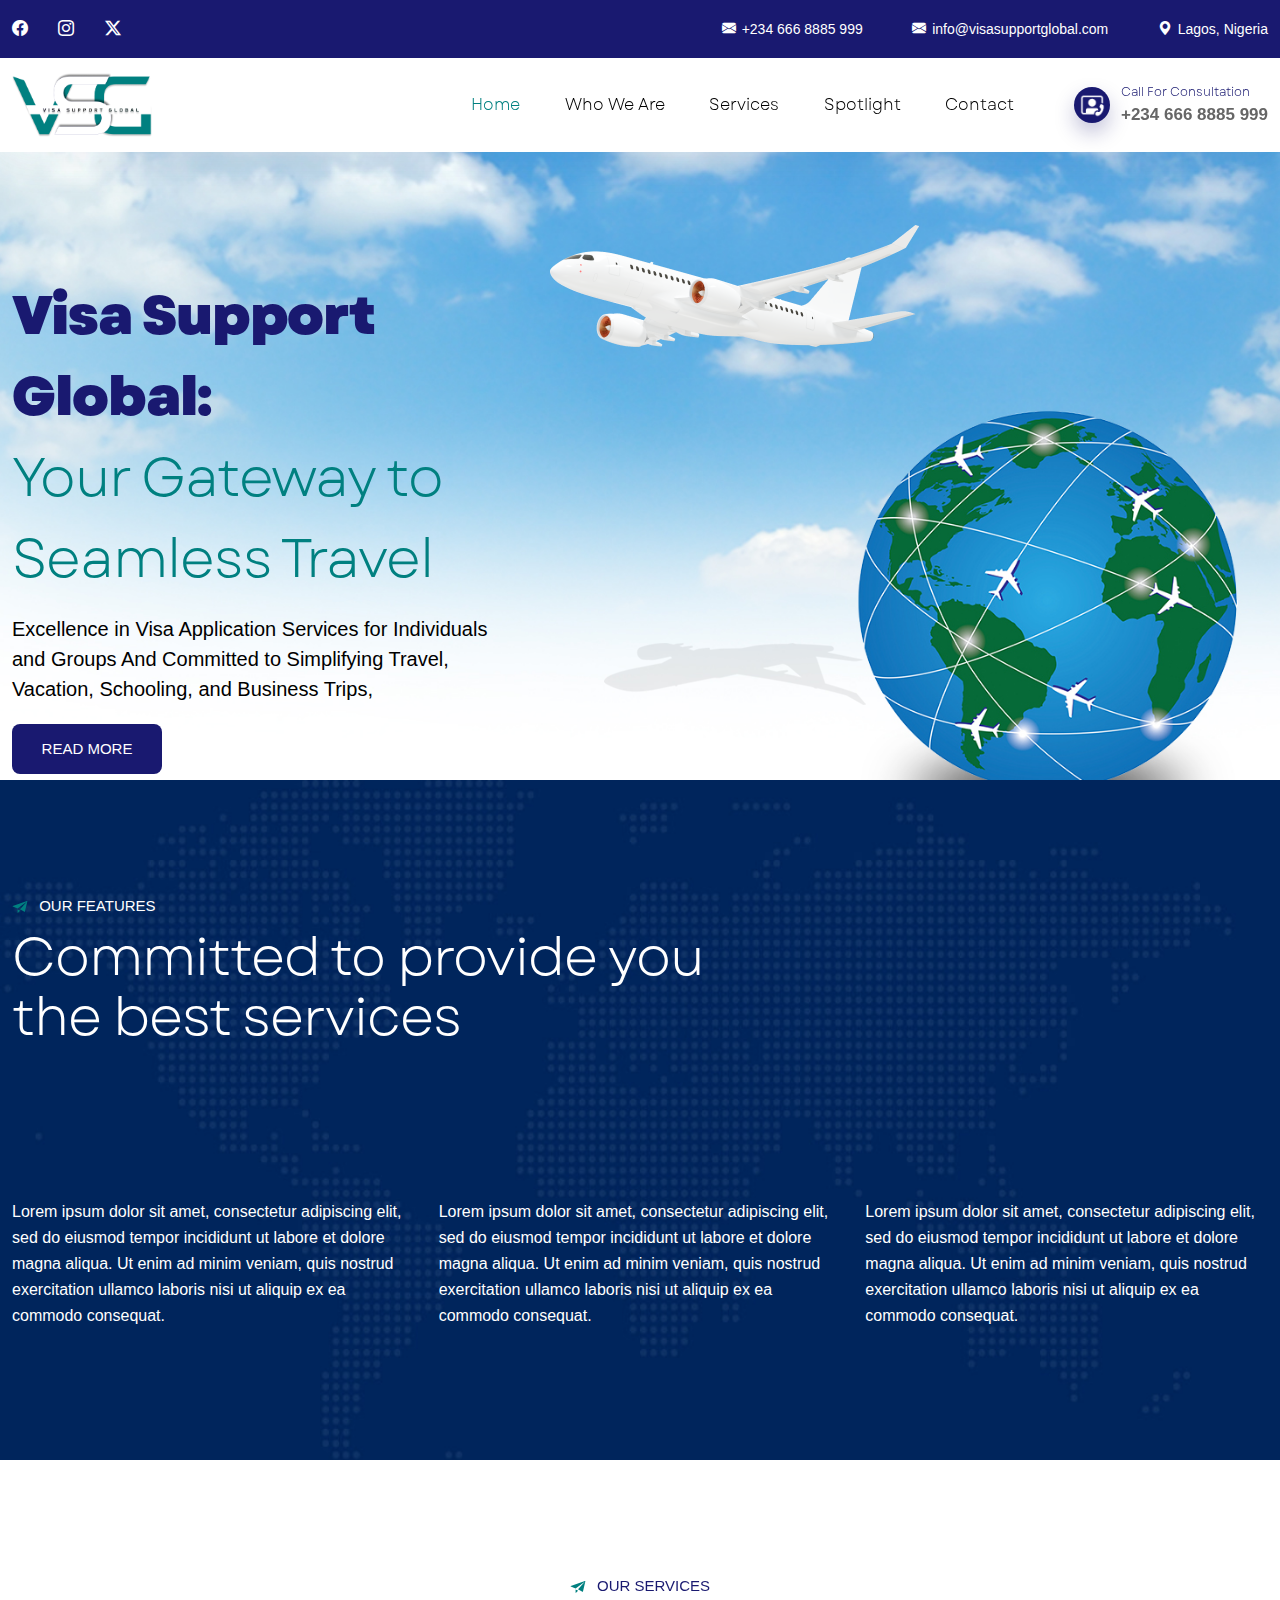
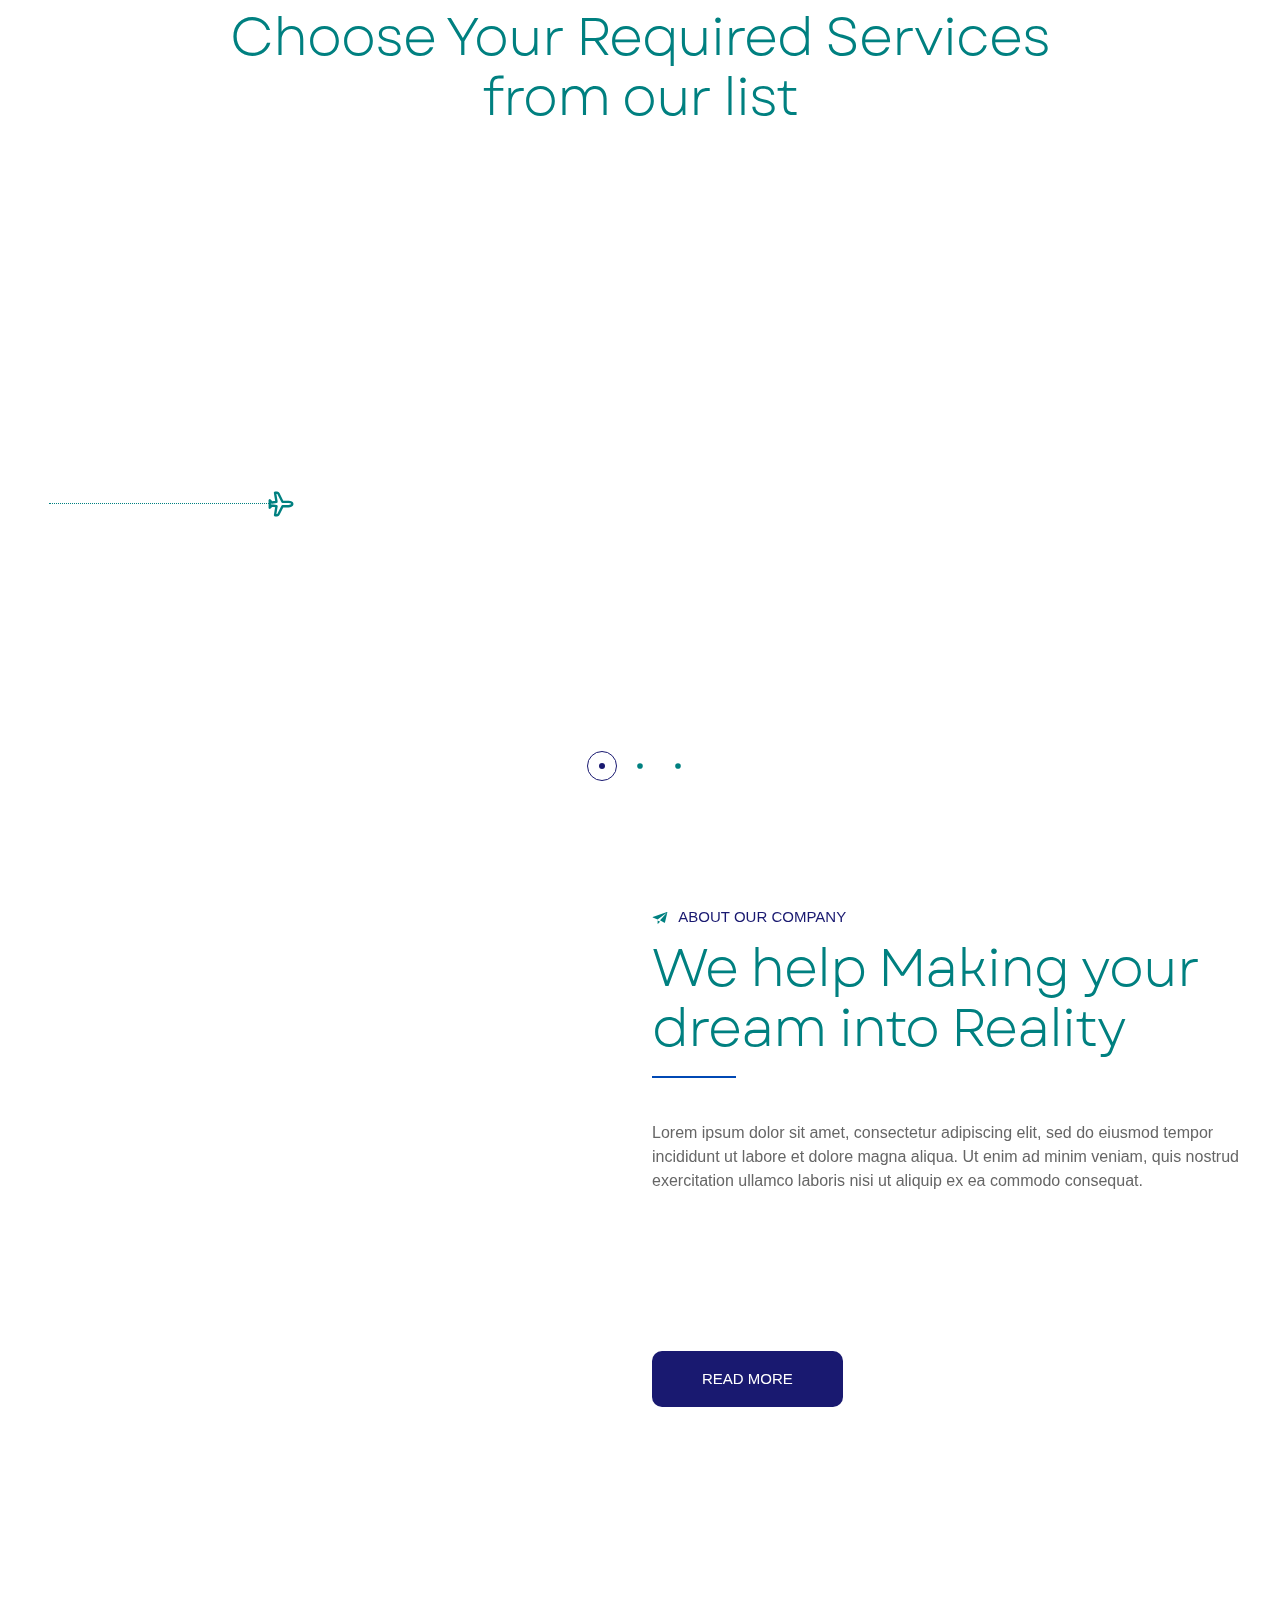
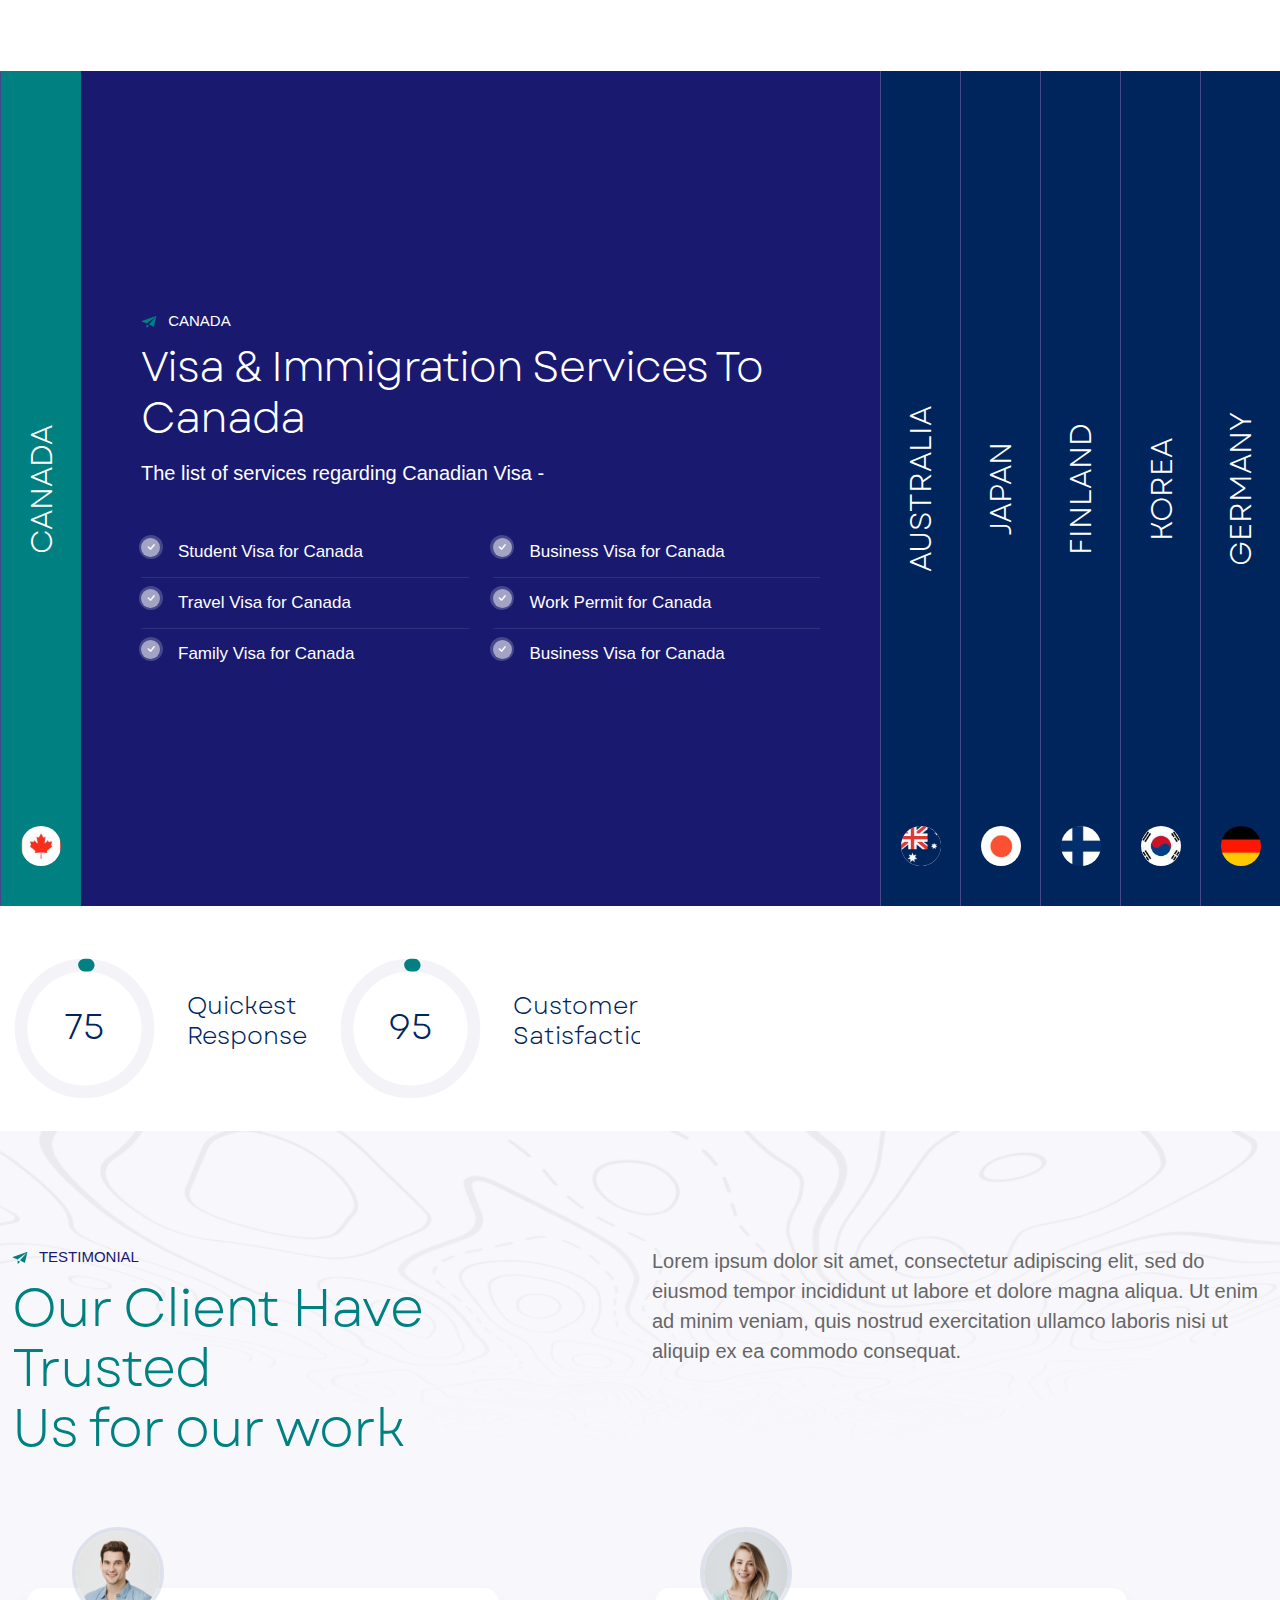
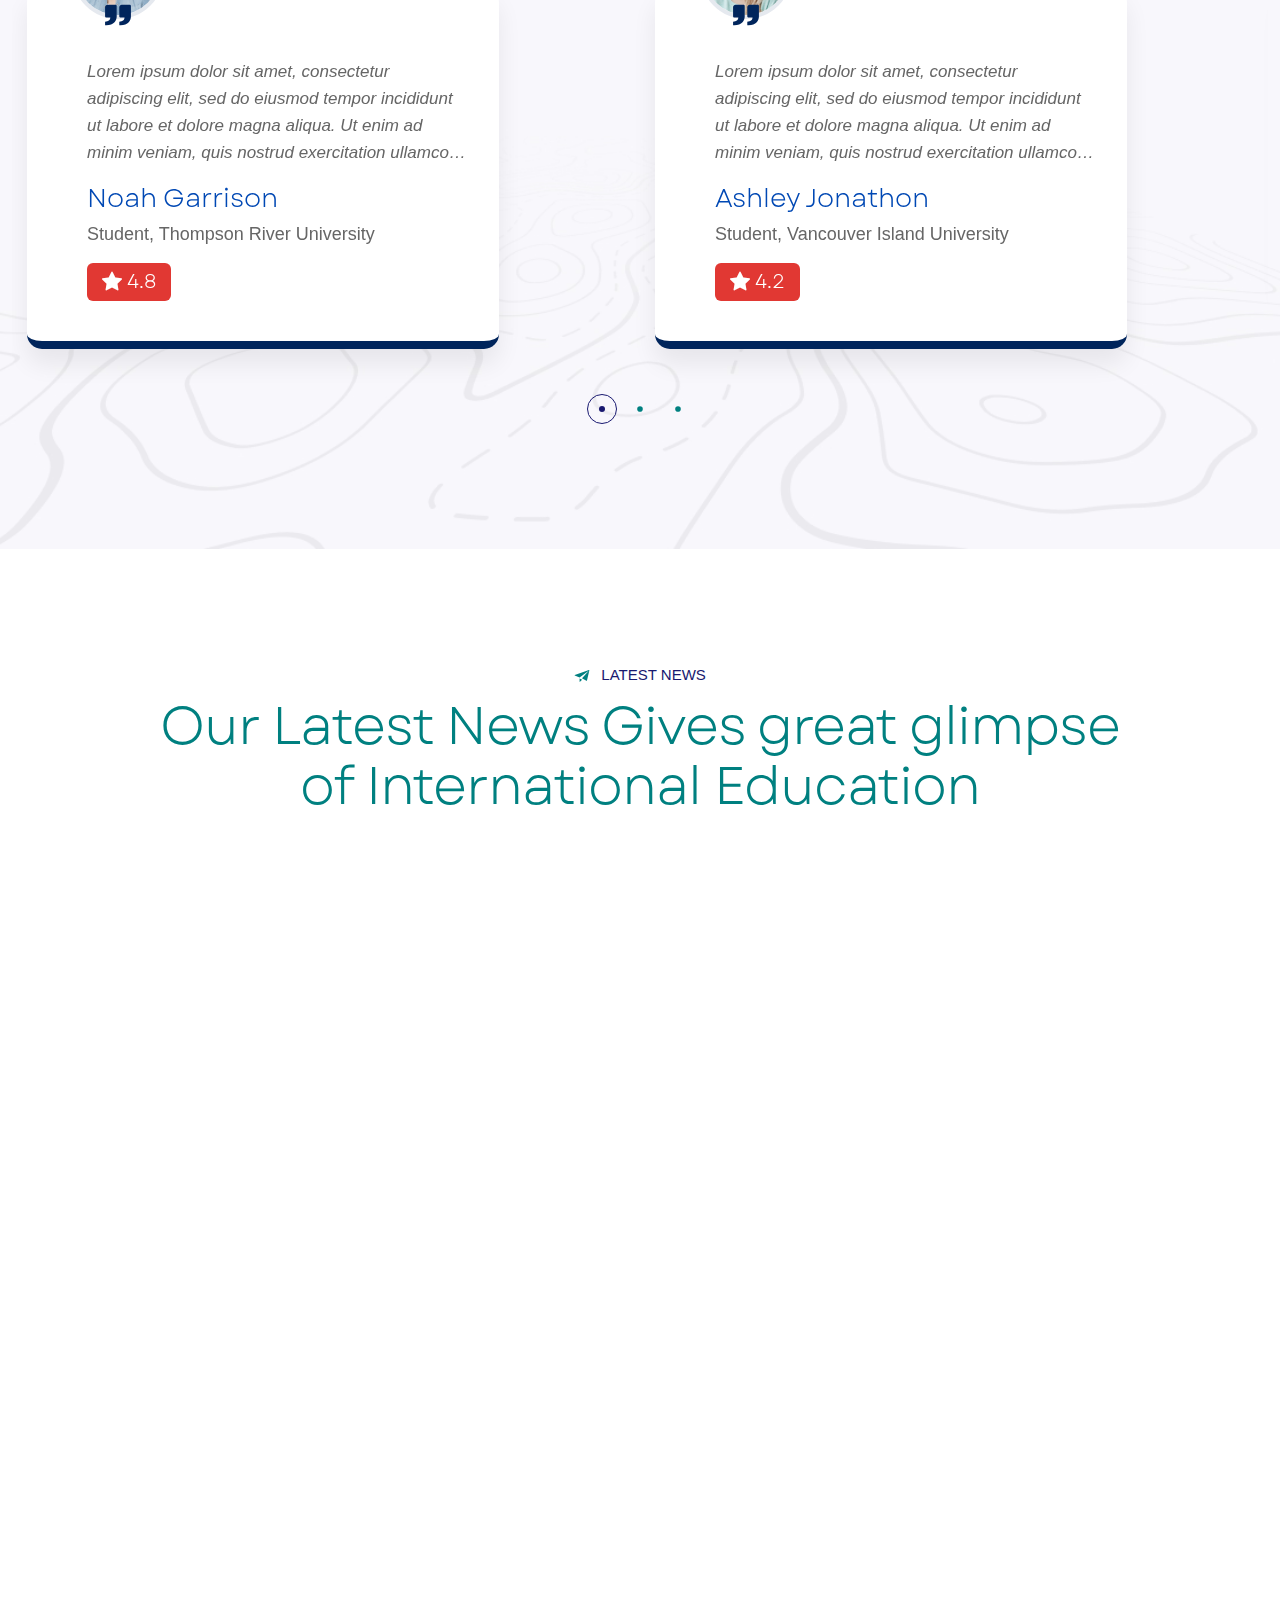
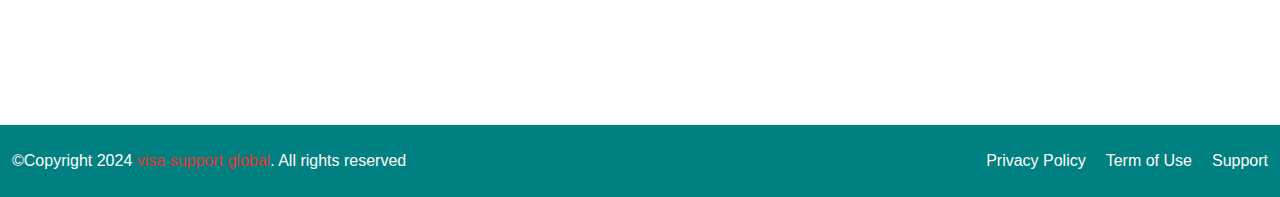
==== index.html @ 574c8215 "Add files via upload" ====
<!DOCTYPE html>
<html lang="zxx">
    
<head>
        <!-- Meta Tags -->
        <meta charset="utf-8">
        <meta http-equiv="X-UA-Compatible" content="IE=edge">
        <meta name="viewport" content="width=device-width, initial-scale=1, maximum-scale=1, user-scalable=0">
        <meta name="description" content="Visa Support Global - Your Gateway to Seamless Travel">
        <meta name="author" content="TheBuston'City">

        <!-- Favicon and touch Icons -->
        <link href="assets/img/favicon.png" rel="shortcut icon" type="image/png">
        <link href="assets/img/apple-touch-icon.html" rel="apple-touch-icon">
        <link href="assets/img/apple-touch-icon-72x72.html" rel="apple-touch-icon" sizes="72x72">
        <link href="assets/img/apple-touch-icon-114x114.html" rel="apple-touch-icon" sizes="114x114">
        <link href="assets/img/apple-touch-icon-144x144.html" rel="apple-touch-icon" sizes="144x144">

        <!-- Page Title -->
        <title>Visa Support Global - Your Gateway to Seamless Travel</title>    
        
        <!-- Styles Include -->
        <link rel="stylesheet" href="css/main.css">
        
    </head>


    <body>

        <!-- Preloader -->
        <!-- <div id="preloader">
			<div class="preloader-inner">
				<div class="spinner"></div>
				<div class="loading-text">
					<span data-preloader-text="I" class="characters">I</span>
					
					<span data-preloader-text="M" class="characters">M</span>
					
					<span data-preloader-text="M" class="characters">M</span>
					
					<span data-preloader-text="I" class="characters">I</span>
					
					<span data-preloader-text="G" class="characters">G</span>

					<span data-preloader-text="W" class="characters">W</span>

					<span data-preloader-text="A" class="characters">A</span>

					<span data-preloader-text="Y" class="characters">Y</span>
				</div>
			</div>
		</div> -->

        
        <!-- Main Header -->
        <header class="header style3">
            <!-- Top Bar -->
            <div class="header-top">
                <div class="container">
                    <div class="d-none d-xl-flex justify-content-between align-items-center flex-wrap">
                        <!-- Left Box -->
                        <div class="left-box d-flex align-items-center">
                            <!-- Social Box -->
                            <div class="social-box">
                                <ul>
                                    <li><a href="#" class="bi bi-facebook"></a></li>
                                    <li><a href="#" class="bi bi-instagram"></a></li>
                                    <li><a href="#" class="bi bi-twitter-x"></a></li>
                                </ul>
                            </div>
                        </div>
                        
                        <!-- Right Box -->
                        <div class="right-box d-flex align-items-center">
                            <ul class="info-list">
                                <li><a href="tel:+01 567 114 3312"><span class="icon bi bi-envelope-fill"></span>+234 666 8885 999</a></li>
                                <li><a href="mailto:immigway@gmail.com"><span class="icon bi bi-envelope-fill"></span>info@visasupportglobal.com</a></li>
                                <li><a href="#"><span class="icon bi bi-geo-alt-fill"></span>Lagos, Nigeria</a></li>
                            </ul>
                        </div>
                    </div>
                </div>
            </div>

            <!-- Lower Bar -->
            <div class="header-inner py-1">
                <div class="container">
                    <div class="d-flex align-items-center justify-content-between">
                        <!-- Left Part -->
                        <div class="header_left_part d-flex align-items-center">
                            <div class="logo">
                                <a href="index.html" class="light_logo"><img src="images/logo/logo.png" alt="logo"></a>
                            </div>
                        </div>

                        <!-- Right Part -->
                        <div class="header_right_part d-flex align-items-center">
                            <div class="mainnav d-none d-xl-block">
                                <ul class="main-menu">
                                    <li class="menu-item"><a href="index.html">Home</a></li>
                                    <li class="menu-item"><a href="#">Who We Are</a></li>
                                    <li class="menu-item"><a href="#">Services</a></li>
                                    <li class="menu-item"><a href="#">Spotlight</a></li>                              
                                    <li class="menu-item"><a href="#">Contact</a></li>
                                </ul>
                            </div>

                            <div class="wptb-icon-box1 live-chat d-none d-md-block">
                                <div class="wptb-item--inner flex-start">
                                    <div class="wptb-item--icon"><img src="images/icon_call-white.png" alt="img"></div>
                                    <div class="wptb-item--holder">
                                        <h5 class="wptb-item--title">Call For Consultation</h5>
                                        <p class="wptb-item--description">+234 666 8885 999</p>
                                    </div>
                                </div>
                            </div>

                            <button type="button" class="mr_menu_toggle d-xl-none">
                                <i class="bi bi-list"></i>
                            </button>
                        </div>
                    </div>
                </div>
			</div>
		</header>
        <!-- End Main Header -->

        <!-- Mobile Responsive Menu -->
		<div class="mr_menu">
			<button type="button" class="mr_menu_close"><i class="bi bi-x-lg"></i></button>
            <div class="logo"></div> <!-- Keep this div empty. Logo will come here by JavaScript -->
			<div class="mr_navmenu"></div> <!-- Keep this div empty. Menu will come here by JavaScript -->
		</div>
        
        <!-- Main Wrapper-->
        <main class="wrapper">
            <!-- Slider Section -->
            <section class="wptb-slider pb-0 custom-slider">
				<div class="swiper-container swiper-main-slider">    
                    <!-- swiper slides -->
                    <div class="swiper-wrapper">
                        <!-- Slide One -->
                        <div class="swiper-slide">
                            <div class="wptb-slider--item">
                                <div class="wptb-slider--image" style="background-image: url('images/slider/slider.jpg');"></div>
                                <div class="container">
                                    <div class="row">
                                        <!-- Content Column -->
                                        <div class="col-xxl-7 col-lg-6 col-md-10 col-sm-12">
                                            <div class="wptb-heading">
                                                <div class="wptb-item--inner">
                                                    <h1 class="wptb-item--title"><strong>Visa Support Global:</strong> <br>  <span class="active">Your Gateway to Seamless Travel</span> </h1>
                                                    <p class="wptb-item--description">Excellence in Visa Application Services for Individuals and Groups And Committed to Simplifying Travel, Vacation, Schooling, and Business Trips,</p>
                                                        <div class="wptb-item--button"> <a class="btn-readmore style-default" href="#"> <span class="btn-readmore--text"> Read More </span> </a></div>
                                                </div>
                                            </div>
                                        </div>
                                    </div>
                                </div>

                                <!-- Slider Image -->
                                <div class="wptb-item-layer wptb-item-layer-two">
                                    <img src="images/slider/plane.png" alt="img">
                                </div>
                            </div>
                        </div>
                        <!-- End Slide One -->

                        <!-- Slide Two -->
                        <div class="swiper-slide">
                            <div class="wptb-slider--item">
                                <div class="wptb-slider--image" style="background-image: url('images/slider/slider-2.jpg');"></div>
                                <div class="container">
                                    <div class="row">
                                        <!-- Content Column -->
                                        <div class="col-xxl-7 col-lg-6 col-md-10 col-sm-12">
                                            <div class="wptb-heading">
                                                <div class="wptb-item--inner">
                                                    <h1 class="wptb-item--title"> <strong>Comprehensive Visa Solutions</strong> </h1>
                                                    <p class="wptb-item--description">Individual & Group Visa Applications, Tailored Services for Travel, Vacations, Schooling, and Business Trips, Fast-Track Processing and Expert Guidance</p>
                                                    <div class="wptb-item--button"> <a class="btn-readmore style-default" href="#"> <span class="btn-readmore--text"> Read More </span> </a></div>
                                                </div>
                                            </div>
                                        </div>
                                    </div>
                                </div>

                               

                                
                            </div>
                        </div>
                        <!-- End Slide Two -->

                        <!-- Slide Three -->
                        <div class="swiper-slide">
                            <div class="wptb-slider--item">
                                <div class="wptb-slider--image" style="background-image: url('images/slider/slider-3.jpg');"></div>
                                <div class="container">
                                    <div class="row">
                                        <!-- Content Column -->
                                        <div class="col-xxl-7 col-lg-6 col-md-10 col-sm-12">
                                            <div class="wptb-heading">
                                                <div class="wptb-item--inner">
                                                    <h1 class="wptb-item--title"> <strong>Client-Centric Approach: </strong> <br> <span class="active">Understanding Your Travel Goals</span></h1>
                                                    <p class="wptb-item--description"> Personalized Consultations,
                                                        Proactive Updates and Support</p>
                                                        <div class="wptb-item--button"> <a class="btn-readmore style-default" href="#"> <span class="btn-readmore--text"> Read More </span> </a></div>
                                                </div>
                                            </div>
                                        </div>
                                    </div>
                                </div>
                            </div>
                        </div>
                        <!-- End Slide Three -->
                    </div>

                    <!-- pagination dots -->
                    <div class="wptb-swiper-dots">
                        <div class="swiper-pagination"></div>
                    </div>
                    <!-- !pagination dots -->
                </div>
			</section>

            <!-- Features Section -->
            <section class="wptb-features-one bg-image" style="background-image: url('images/bg-6.jpg');">
                <div class="container">
                    <div class="wptb-features-wrapper">
                        <div class="wptb-heading d-flex align-items-center justify-content-between flex-wrap">
                            <div class="wptb-item--inner">
                                <h6 class="wptb-item--subtitle text-white">
                                    <span>
                                        <svg xmlns="http://www.w3.org/2000/svg" width="16" height="16" viewBox="0 0 16 16" fill="none">
                                            <path d="M14.9119 2.10726L0.787131 7.08487C0.559931 7.16487 0.509531 7.36087 0.779131 7.46806L3.81593 8.68486L5.61593 9.40566L14.4031 2.95286C14.5215 2.86646 14.6575 3.02886 14.5719 3.12166L8.27513 9.93207V9.93366L7.91353 10.3361L8.39273 10.5937L12.3783 12.7393C12.6111 12.8641 12.9127 12.7609 12.9799 12.4721L15.3047 2.45206C15.3679 2.17766 15.1863 2.01046 14.9119 2.10726ZM5.59993 13.7297C5.59993 13.9265 5.71113 13.9817 5.86473 13.8425C6.06553 13.6593 8.14473 11.7937 8.14473 11.7937L5.59993 10.4785V13.7297Z" fill="#E13833"/>
                                        </svg>
                                    </span>
                                    Our Features
                                </h6>
                                <h1 class="wptb-item--title text-white"> <span>Committed to provide you <br> the best services </span></h1>
                            </div>

                        </div>

                        <div class="row">
                            <div class="col-lg-4 col-md-6">
                                <div class="wptb-list1 text-white">
                                    <div class="wptb--item wow skewIn" data-wow-delay="700ms">
                                        <div class="wptb-item--icon"><i class="bi bi-check"></i></div>
                                        <div class="wptb-item--text">Quality Visa Services</div>
                                    </div>
                                    <p>Lorem ipsum dolor sit amet, consectetur adipiscing elit, sed do eiusmod tempor incididunt ut labore et dolore magna aliqua. Ut enim ad minim veniam, quis nostrud exercitation ullamco laboris nisi ut aliquip ex ea commodo consequat. </p>
                                </div>
                            </div>

                            <div class="col-lg-4 col-md-6">
                                <div class="wptb-list1 text-white">
                                    <div class="wptb--item wow skewIn" data-wow-delay="700ms">
                                        <div class="wptb-item--icon"><i class="bi bi-check"></i></div>
                                        <div class="wptb-item--text">Professional & Expert Team</div>
                                    </div>
                                    <p>Lorem ipsum dolor sit amet, consectetur adipiscing elit, sed do eiusmod tempor incididunt ut labore et dolore magna aliqua. Ut enim ad minim veniam, quis nostrud exercitation ullamco laboris nisi ut aliquip ex ea commodo consequat. </p>
                                </div>
                            </div>

                            <div class="col-lg-4 col-md-6">
                                <div class="wptb-list1 text-white">
                                    <div class="wptb--item wow skewIn" data-wow-delay="700ms">
                                        <div class="wptb-item--icon"><i class="bi bi-check"></i></div>
                                        <div class="wptb-item--text">100% Satisfaction Guaranteed</div>
                                    </div>
                                    <p>Lorem ipsum dolor sit amet, consectetur adipiscing elit, sed do eiusmod tempor incididunt ut labore et dolore magna aliqua. Ut enim ad minim veniam, quis nostrud exercitation ullamco laboris nisi ut aliquip ex ea commodo consequat. </p>
                                </div>
                            </div>
                        </div>
                    </div>
                </div>
            </section>

            


            <!-- Services Carousel -->
            <section class="wptb-service-one pb-0">
                <div class="container">
                    <div class="wptb-heading">
                        <div class="wptb-item--inner text-center">
                            <h6 class="wptb-item--subtitle">
                                <span>
                                    <svg xmlns="http://www.w3.org/2000/svg" width="16" height="16" viewBox="0 0 16 16" fill="none">
                                        <path d="M14.9119 2.10726L0.787131 7.08487C0.559931 7.16487 0.509531 7.36087 0.779131 7.46806L3.81593 8.68486L5.61593 9.40566L14.4031 2.95286C14.5215 2.86646 14.6575 3.02886 14.5719 3.12166L8.27513 9.93207V9.93366L7.91353 10.3361L8.39273 10.5937L12.3783 12.7393C12.6111 12.8641 12.9127 12.7609 12.9799 12.4721L15.3047 2.45206C15.3679 2.17766 15.1863 2.01046 14.9119 2.10726ZM5.59993 13.7297C5.59993 13.9265 5.71113 13.9817 5.86473 13.8425C6.06553 13.6593 8.14473 11.7937 8.14473 11.7937L5.59993 10.4785V13.7297Z" fill="#E13833"/>
                                    </svg>
                                </span>
                                Our Services
                            </h6>
                            <h1 class="wptb-item--title"> <span>Choose Your Required Services <br>
                                from our list</span></h1>
                        </div>
                    </div>

                    <div class="swiper-container swiper-imagebox">    
                        <!-- swiper slides -->
                        <div class="swiper-wrapper">
                            <div class="swiper-slide">
                                <div class="wptb-image-box1 wow fadeInLeft">
                                    <div class="wptb-item--inner">
                                        <div class="wptb-item--image">
                                            <a href="#" class="wptb-item-link"><img src="images/services/1.jpg" alt="img"></a>
                                        </div>
                                        <div class="wptb-item--holder">
                                            <h4 class="wptb-item--title"><a href="#">Tourist Visa Processing</a></h4>
                                            <div class="wptb-line-paper"></div>
                                            <p class="wptb-item--description"> Lorem ipsum dolor sit amet, consectetur adipiscing elit, sed do eiusmod tempor incididunt ut labore et dolore magna aliqua. Ut enim ad minim veniam, quis nostrud exercitation ullamco laboris nisi ut aliquip ex ea commodo consequat. </p>
                                            
                                            <div class="wptb-item--button">
                                                <a class="btn--readmore" href="#">
                                                    <span class="btn-readmore--text"> View More </span> <span class="btn-readmore--icon"> <i class="bi bi-arrow-right"></i> </span>
                                                </a>
                                            </div>
                                        </div>
                                    </div>
                                </div>
                            </div>
                            
                            <div class="swiper-slide">
                                <div class="wptb-image-box1 wow fadeInLeft">
                                    <div class="wptb-item--inner">
                                        <div class="wptb-item--image">
                                            <a href="#" class="wptb-item-link"><img src="images/services/2.jpg" alt="img"></a>
                                        </div>
                                        <div class="wptb-item--holder">
                                            <h4 class="wptb-item--title"><a href="#">Green Card Application</a></h4>
                                            <div class="wptb-line-paper"></div>
                                            <p class="wptb-item--description"> Lorem ipsum dolor sit amet, consectetur adipiscing elit, sed do eiusmod tempor incididunt ut labore et dolore magna aliqua. Ut enim ad minim veniam, quis nostrud exercitation ullamco laboris nisi ut aliquip ex ea commodo consequat. </p>
                                            
                                            <div class="wptb-item--button">
                                                <a class="btn--readmore" href="#">
                                                    <span class="btn-readmore--text"> View More </span> <span class="btn-readmore--icon"> <i class="bi bi-arrow-right"></i> </span>
                                                </a>
                                            </div>
                                        </div>
                                    </div>
                                </div>
                            </div>

                            <div class="swiper-slide">
                                <div class="wptb-image-box1 wow fadeInLeft">
                                    <div class="wptb-item--inner">
                                        <div class="wptb-item--image">
                                            <a href="#" class="wptb-item-link"><img src="images/services/3.jpg" alt="img"></a>
                                        </div>
                                        <div class="wptb-item--holder">
                                            <h4 class="wptb-item--title"><a href="#">Student Visa Processing</a></h4>
                                            <div class="wptb-line-paper"></div>
                                            <p class="wptb-item--description"> Lorem ipsum dolor sit amet, consectetur adipiscing elit, sed do eiusmod tempor incididunt ut labore et dolore magna aliqua. Ut enim ad minim veniam, quis nostrud exercitation ullamco laboris nisi ut aliquip ex ea commodo consequat. </p>
                                            
                                            <div class="wptb-item--button">
                                                <a class="btn--readmore" href="#">
                                                    <span class="btn-readmore--text"> View More </span> <span class="btn-readmore--icon"> <i class="bi bi-arrow-right"></i> </span>
                                                </a>
                                            </div>
                                        </div>
                                    </div>
                                </div>
                            </div>
                        </div>

                        <!-- pagination dots -->
                        <div class="wptb-swiper-dots">
                            <div class="swiper-pagination"></div>
                        </div>
                        <!-- !pagination dots -->
                    </div>
                </div>
            </section>

            


            <!-- About Company -->
            <section class="wptb-about-company-one bg-image pd-more" style="background-image: url('assets/img/background/bg-7.jpg');">
                <div class="container">
                    <div class="row">
                        <div class="col-md-6">
                            <!-- Single Image -->
                            <div class="wptb-image-single wow skewIn">
                                <div class="wptb-item--inner">
                                    <div class="wptb-item--image">
                                        <img src="images/1.jpg" alt="img" class="image-main">

    
                                        <div class="wptb-client-review2 wow fadeInLeft">
                                        </div>
                                    </div>

                                </div>
                            </div>
                        </div>
                        <div class="col-md-6 mt-5 mt-md-0">
                            <div class="wptb-about-company-one--inner">
                                <div class="wptb-heading">
                                    <div class="wptb-item--inner">
                                        <h6 class="wptb-item--subtitle">
                                            <span>
                                                <svg xmlns="http://www.w3.org/2000/svg" width="16" height="16" viewBox="0 0 16 16" fill="none">
                                                    <path d="M14.9119 2.10726L0.787131 7.08487C0.559931 7.16487 0.509531 7.36087 0.779131 7.46806L3.81593 8.68486L5.61593 9.40566L14.4031 2.95286C14.5215 2.86646 14.6575 3.02886 14.5719 3.12166L8.27513 9.93207V9.93366L7.91353 10.3361L8.39273 10.5937L12.3783 12.7393C12.6111 12.8641 12.9127 12.7609 12.9799 12.4721L15.3047 2.45206C15.3679 2.17766 15.1863 2.01046 14.9119 2.10726ZM5.59993 13.7297C5.59993 13.9265 5.71113 13.9817 5.86473 13.8425C6.06553 13.6593 8.14473 11.7937 8.14473 11.7937L5.59993 10.4785V13.7297Z" fill="#E13833"/>
                                                </svg>
                                            </span>
                                            About Our Company
                                        </h6>
                                        <h1 class="wptb-item--title has-line"> <span>We help Making your <br>
                                            dream into Reality</span></h1>
                                        <p class="wptb-item--description">
                                            Lorem ipsum dolor sit amet, consectetur adipiscing elit, sed do eiusmod tempor incididunt ut labore et dolore magna aliqua. Ut enim ad minim veniam, quis nostrud exercitation ullamco laboris nisi ut aliquip ex ea commodo consequat. 
                                        </p>
                                    </div>
                                </div>
    
                                <div class="wptb-list1">
                                    <div class="wptb--item wow skewIn" data-wow-delay="700ms">
                                        <div class="wptb-item--icon"><i class="bi bi-check"></i></div>
                                        <div class="wptb-item--text">Fastest Visa form processing with expert immigration agents</div>
                                    </div>
                                    <div class="wptb--item wow skewIn" data-wow-delay="700ms">
                                        <div class="wptb-item--icon"><i class="bi bi-check"></i></div>
                                        <div class="wptb-item--text">Affiliation with Educational Institutions from over the world</div>
                                    </div>
                                </div>
    
                                <div class="wptb-item--button">
                                    <a href="#" class="btn">
                                        <span class="btn-wrap">
                                            <span class="text-first">Read More</span>
                                            <span class="text-second">Read More</span>
                                        </span>
                                    </a>
                                </div>
                            </div>
                        </div>
                    </div>
                </div>
            </section>

            <!-- Country List -Tab -->
            <div class="wptb-country-tab-one">
                <div class="wptb-country-tab">
                    <div class="wptb-country-tab--item active">
                        <h2 class="wptb-country-tab--title">
                            <span>Canada</span> 
                            <div class="wptb-item-featured">
                                <img src="images/country/canada.jpg" alt="img">
                            </div>
                        </h2>
                        <div class="wptb-country-tab--details">
                            <div class="row align-items-center">
                                <div class="col-xxl-7 col-lg-12">
                                    <div class="wptb-heading">
                                        <div class="wptb-item--inner">
                                            <h6 class="wptb-item--subtitle">
                                                <svg xmlns="http://www.w3.org/2000/svg" width="16" height="12" viewBox="0 0 16 12" fill="none">
                                                    <path d="M14.9119 0.107265L0.787131 5.08487C0.559931 5.16487 0.509531 5.36087 0.779131 5.46806L3.81593 6.68486L5.61593 7.40566L14.4031 0.952865C14.5215 0.866465 14.6575 1.02886 14.5719 1.12166L8.27513 7.93207V7.93366L7.91353 8.33607L8.39273 8.59367L12.3783 10.7393C12.6111 10.8641 12.9127 10.7609 12.9799 10.4721L15.3047 0.452065C15.3679 0.177665 15.1863 0.0104648 14.9119 0.107265ZM5.59993 11.7297C5.59993 11.9265 5.71113 11.9817 5.86473 11.8425C6.06553 11.6593 8.14473 9.79366 8.14473 9.79366L5.59993 8.47847V11.7297Z" fill="#E13833"/>
                                                </svg>
                                                Canada</h6>
                                            <h1 class="wptb-item--title"> Visa & Immigration Services To Canada</h1>
                                            <p class="wptb-item--description">The list of services regarding Canadian Visa -</p>
                                        </div>
                                    </div>

                                    <div class="row">
                                        <div class="col-lg-6">
                                            <div class="wptb-list1">
                                                <div class="wptb--item" data-wow-delay="700ms">
                                                    <div class="wptb-item--icon"><i class="bi bi-check"></i></div>
                                                    <div class="wptb-item--text">Student Visa for Canada</div>
                                                </div>
                                                <div class="wptb--item" data-wow-delay="700ms">
                                                    <div class="wptb-item--icon"><i class="bi bi-check"></i></div>
                                                    <div class="wptb-item--text">Travel Visa for Canada</div>
                                                </div>
                                                <div class="wptb--item" data-wow-delay="700ms">
                                                    <div class="wptb-item--icon"><i class="bi bi-check"></i></div>
                                                    <div class="wptb-item--text">Family Visa for Canada</div>
                                                </div>
                                            </div>
                                        </div>

                                        <div class="col-lg-6">
                                            <div class="wptb-list1">
                                                <div class="wptb--item" data-wow-delay="700ms">
                                                    <div class="wptb-item--icon"><i class="bi bi-check"></i></div>
                                                    <div class="wptb-item--text">Business Visa for Canada</div>
                                                </div>
                                                <div class="wptb--item" data-wow-delay="700ms">
                                                    <div class="wptb-item--icon"><i class="bi bi-check"></i></div>
                                                    <div class="wptb-item--text">Work Permit for Canada</div>
                                                </div>
                                                <div class="wptb--item" data-wow-delay="700ms">
                                                    <div class="wptb-item--icon"><i class="bi bi-check"></i></div>
                                                    <div class="wptb-item--text">Business Visa for Canada</div>
                                                </div>
                                            </div>
                                        </div>
                                    </div>

                                    
                                </div>

                                <div class="col-xxl-5 d-none d-xxl-block">
                                    <div class="wptb-image-single">
                                        <div class="wptb-item--inner">
                                            <div class="wptb-item--image">
                                                <img src="images/country/canada-lg.jpg" alt="img">
                                            </div>
                                        </div>
                                    </div>
                                </div>
                            </div>
                        </div>
                    </div>
                    
                    <div class="wptb-country-tab--item">
                        <h2 class="wptb-country-tab--title">
                            <span>Australia</span> 
                            <div class="wptb-item-featured">
                                <img src="images/country/australia.jpg" alt="img">
                            </div>
                        </h2>
                        <div class="wptb-country-tab--details">
                            <div class="row align-items-center">
                                <div class="col-xxl-7 col-lg-12">
                                    <div class="wptb-heading">
                                        <div class="wptb-item--inner">
                                            <h6 class="wptb-item--subtitle">
                                                <svg xmlns="http://www.w3.org/2000/svg" width="16" height="12" viewBox="0 0 16 12" fill="none">
                                                    <path d="M14.9119 0.107265L0.787131 5.08487C0.559931 5.16487 0.509531 5.36087 0.779131 5.46806L3.81593 6.68486L5.61593 7.40566L14.4031 0.952865C14.5215 0.866465 14.6575 1.02886 14.5719 1.12166L8.27513 7.93207V7.93366L7.91353 8.33607L8.39273 8.59367L12.3783 10.7393C12.6111 10.8641 12.9127 10.7609 12.9799 10.4721L15.3047 0.452065C15.3679 0.177665 15.1863 0.0104648 14.9119 0.107265ZM5.59993 11.7297C5.59993 11.9265 5.71113 11.9817 5.86473 11.8425C6.06553 11.6593 8.14473 9.79366 8.14473 9.79366L5.59993 8.47847V11.7297Z" fill="#E13833"/>
                                                </svg>
                                                Australia</h6>
                                            <h1 class="wptb-item--title"> Visa & Immigration Services To australia</h1>
                                            <p class="wptb-item--description">The list of services regarding Canadian Visa -</p>
                                        </div>
                                    </div>

                                    <div class="row">
                                        <div class="col-lg-6">
                                            <div class="wptb-list1">
                                                <div class="wptb--item" data-wow-delay="700ms">
                                                    <div class="wptb-item--icon"><i class="bi bi-check"></i></div>
                                                    <div class="wptb-item--text">Student Visa for australia</div>
                                                </div>
                                                <div class="wptb--item" data-wow-delay="700ms">
                                                    <div class="wptb-item--icon"><i class="bi bi-check"></i></div>
                                                    <div class="wptb-item--text">Travel Visa for australia</div>
                                                </div>
                                                <div class="wptb--item" data-wow-delay="700ms">
                                                    <div class="wptb-item--icon"><i class="bi bi-check"></i></div>
                                                    <div class="wptb-item--text">Family Visa for australia</div>
                                                </div>
                                            </div>
                                        </div>

                                        <div class="col-lg-6">
                                            <div class="wptb-list1">
                                                <div class="wptb--item" data-wow-delay="700ms">
                                                    <div class="wptb-item--icon"><i class="bi bi-check"></i></div>
                                                    <div class="wptb-item--text">Business Visa for australia</div>
                                                </div>
                                                <div class="wptb--item" data-wow-delay="700ms">
                                                    <div class="wptb-item--icon"><i class="bi bi-check"></i></div>
                                                    <div class="wptb-item--text">Work Permit for australia</div>
                                                </div>
                                                <div class="wptb--item" data-wow-delay="700ms">
                                                    <div class="wptb-item--icon"><i class="bi bi-check"></i></div>
                                                    <div class="wptb-item--text">Business Visa for australia</div>
                                                </div>
                                            </div>
                                        </div>
                                    </div>

                                    
                                </div>

                                <div class="col-xxl-5 d-none d-xxl-block">
                                    <div class="wptb-image-single">
                                        <div class="wptb-item--inner">
                                            <div class="wptb-item--image">
                                                <img src="images/country/australia-lg.jpg" alt="img">
                                            </div>
                                        </div>
                                    </div>
                                </div>
                            </div>
                        </div>
                    </div>
                    
                    <div class="wptb-country-tab--item">
                        <h2 class="wptb-country-tab--title">
                            <span>japan</span> 
                            <div class="wptb-item-featured">
                                <img src="images/country/japan.jpg" alt="img">
                            </div>
                        </h2>
                        <div class="wptb-country-tab--details">
                            <div class="row align-items-center">
                                <div class="col-xxl-7 col-lg-12">
                                    <div class="wptb-heading">
                                        <div class="wptb-item--inner">
                                            <h6 class="wptb-item--subtitle">
                                                <svg xmlns="http://www.w3.org/2000/svg" width="16" height="12" viewBox="0 0 16 12" fill="none">
                                                    <path d="M14.9119 0.107265L0.787131 5.08487C0.559931 5.16487 0.509531 5.36087 0.779131 5.46806L3.81593 6.68486L5.61593 7.40566L14.4031 0.952865C14.5215 0.866465 14.6575 1.02886 14.5719 1.12166L8.27513 7.93207V7.93366L7.91353 8.33607L8.39273 8.59367L12.3783 10.7393C12.6111 10.8641 12.9127 10.7609 12.9799 10.4721L15.3047 0.452065C15.3679 0.177665 15.1863 0.0104648 14.9119 0.107265ZM5.59993 11.7297C5.59993 11.9265 5.71113 11.9817 5.86473 11.8425C6.06553 11.6593 8.14473 9.79366 8.14473 9.79366L5.59993 8.47847V11.7297Z" fill="#E13833"/>
                                                </svg>
                                                japan</h6>
                                            <h1 class="wptb-item--title"> Visa & Immigration Services To japan</h1>
                                            <p class="wptb-item--description">The list of services regarding Canadian Visa -</p>
                                        </div>
                                    </div>

                                    <div class="row">
                                        <div class="col-lg-6">
                                            <div class="wptb-list1">
                                                <div class="wptb--item" data-wow-delay="700ms">
                                                    <div class="wptb-item--icon"><i class="bi bi-check"></i></div>
                                                    <div class="wptb-item--text">Student Visa for japan</div>
                                                </div>
                                                <div class="wptb--item" data-wow-delay="700ms">
                                                    <div class="wptb-item--icon"><i class="bi bi-check"></i></div>
                                                    <div class="wptb-item--text">Travel Visa for japan</div>
                                                </div>
                                                <div class="wptb--item" data-wow-delay="700ms">
                                                    <div class="wptb-item--icon"><i class="bi bi-check"></i></div>
                                                    <div class="wptb-item--text">Family Visa for japan</div>
                                                </div>
                                            </div>
                                        </div>

                                        <div class="col-lg-6">
                                            <div class="wptb-list1">
                                                <div class="wptb--item" data-wow-delay="700ms">
                                                    <div class="wptb-item--icon"><i class="bi bi-check"></i></div>
                                                    <div class="wptb-item--text">Business Visa for japan</div>
                                                </div>
                                                <div class="wptb--item" data-wow-delay="700ms">
                                                    <div class="wptb-item--icon"><i class="bi bi-check"></i></div>
                                                    <div class="wptb-item--text">Work Permit for japan</div>
                                                </div>
                                                <div class="wptb--item" data-wow-delay="700ms">
                                                    <div class="wptb-item--icon"><i class="bi bi-check"></i></div>
                                                    <div class="wptb-item--text">Business Visa for japan</div>
                                                </div>
                                            </div>
                                        </div>
                                    </div>

                                    
                                </div>

                                <div class="col-xxl-5 d-none d-xxl-block">
                                    <div class="wptb-image-single">
                                        <div class="wptb-item--inner">
                                            <div class="wptb-item--image">
                                                <img src="images/country/japan-lg.jpg" alt="img">
                                            </div>
                                        </div>
                                    </div>
                                </div>
                            </div>
                        </div>
                    </div>

                    <div class="wptb-country-tab--item">
                        <h2 class="wptb-country-tab--title">
                            <span>finland</span> 
                            <div class="wptb-item-featured">
                                <img src="images/country/finland.jpg" alt="img">
                            </div>
                        </h2>
                        <div class="wptb-country-tab--details">
                            <div class="row align-items-center">
                                <div class="col-xxl-7 col-lg-12">
                                    <div class="wptb-heading">
                                        <div class="wptb-item--inner">
                                            <h6 class="wptb-item--subtitle">
                                                <svg xmlns="http://www.w3.org/2000/svg" width="16" height="12" viewBox="0 0 16 12" fill="none">
                                                    <path d="M14.9119 0.107265L0.787131 5.08487C0.559931 5.16487 0.509531 5.36087 0.779131 5.46806L3.81593 6.68486L5.61593 7.40566L14.4031 0.952865C14.5215 0.866465 14.6575 1.02886 14.5719 1.12166L8.27513 7.93207V7.93366L7.91353 8.33607L8.39273 8.59367L12.3783 10.7393C12.6111 10.8641 12.9127 10.7609 12.9799 10.4721L15.3047 0.452065C15.3679 0.177665 15.1863 0.0104648 14.9119 0.107265ZM5.59993 11.7297C5.59993 11.9265 5.71113 11.9817 5.86473 11.8425C6.06553 11.6593 8.14473 9.79366 8.14473 9.79366L5.59993 8.47847V11.7297Z" fill="#E13833"/>
                                                </svg>
                                                finland</h6>
                                            <h1 class="wptb-item--title"> Visa & Immigration Services To finland</h1>
                                            <p class="wptb-item--description">The list of services regarding Canadian Visa -</p>
                                        </div>
                                    </div>

                                    <div class="row">
                                        <div class="col-lg-6">
                                            <div class="wptb-list1">
                                                <div class="wptb--item" data-wow-delay="700ms">
                                                    <div class="wptb-item--icon"><i class="bi bi-check"></i></div>
                                                    <div class="wptb-item--text">Student Visa for finland</div>
                                                </div>
                                                <div class="wptb--item" data-wow-delay="700ms">
                                                    <div class="wptb-item--icon"><i class="bi bi-check"></i></div>
                                                    <div class="wptb-item--text">Travel Visa for finland</div>
                                                </div>
                                                <div class="wptb--item" data-wow-delay="700ms">
                                                    <div class="wptb-item--icon"><i class="bi bi-check"></i></div>
                                                    <div class="wptb-item--text">Family Visa for finland</div>
                                                </div>
                                            </div>
                                        </div>

                                        <div class="col-lg-6">
                                            <div class="wptb-list1">
                                                <div class="wptb--item" data-wow-delay="700ms">
                                                    <div class="wptb-item--icon"><i class="bi bi-check"></i></div>
                                                    <div class="wptb-item--text">Business Visa for finland</div>
                                                </div>
                                                <div class="wptb--item" data-wow-delay="700ms">
                                                    <div class="wptb-item--icon"><i class="bi bi-check"></i></div>
                                                    <div class="wptb-item--text">Work Permit for finland</div>
                                                </div>
                                                <div class="wptb--item" data-wow-delay="700ms">
                                                    <div class="wptb-item--icon"><i class="bi bi-check"></i></div>
                                                    <div class="wptb-item--text">Business Visa for finland</div>
                                                </div>
                                            </div>
                                        </div>
                                    </div>

                                    
                                </div>

                                <div class="col-xxl-5 d-none d-xxl-block">
                                    <div class="wptb-image-single">
                                        <div class="wptb-item--inner">
                                            <div class="wptb-item--image">
                                                <img src="images/country/finland-lg.jpg" alt="img">
                                            </div>
                                        </div>
                                    </div>
                                </div>
                            </div>
                        </div>
                    </div>

                    <div class="wptb-country-tab--item">
                        <h2 class="wptb-country-tab--title">
                            <span>korea</span> 
                            <div class="wptb-item-featured">
                                <img src="images/country/korea.jpg" alt="img">
                            </div>
                        </h2>
                        <div class="wptb-country-tab--details">
                            <div class="row align-items-center">
                                <div class="col-xxl-7 col-lg-12">
                                    <div class="wptb-heading">
                                        <div class="wptb-item--inner">
                                            <h6 class="wptb-item--subtitle">
                                                <svg xmlns="http://www.w3.org/2000/svg" width="16" height="12" viewBox="0 0 16 12" fill="none">
                                                    <path d="M14.9119 0.107265L0.787131 5.08487C0.559931 5.16487 0.509531 5.36087 0.779131 5.46806L3.81593 6.68486L5.61593 7.40566L14.4031 0.952865C14.5215 0.866465 14.6575 1.02886 14.5719 1.12166L8.27513 7.93207V7.93366L7.91353 8.33607L8.39273 8.59367L12.3783 10.7393C12.6111 10.8641 12.9127 10.7609 12.9799 10.4721L15.3047 0.452065C15.3679 0.177665 15.1863 0.0104648 14.9119 0.107265ZM5.59993 11.7297C5.59993 11.9265 5.71113 11.9817 5.86473 11.8425C6.06553 11.6593 8.14473 9.79366 8.14473 9.79366L5.59993 8.47847V11.7297Z" fill="#E13833"/>
                                                </svg>
                                                korea</h6>
                                            <h1 class="wptb-item--title"> Visa & Immigration Services To korea</h1>
                                            <p class="wptb-item--description">The list of services regarding Canadian Visa -</p>
                                        </div>
                                    </div>

                                    <div class="row">
                                        <div class="col-lg-6">
                                            <div class="wptb-list1">
                                                <div class="wptb--item" data-wow-delay="700ms">
                                                    <div class="wptb-item--icon"><i class="bi bi-check"></i></div>
                                                    <div class="wptb-item--text">Student Visa for korea</div>
                                                </div>
                                                <div class="wptb--item" data-wow-delay="700ms">
                                                    <div class="wptb-item--icon"><i class="bi bi-check"></i></div>
                                                    <div class="wptb-item--text">Travel Visa for korea</div>
                                                </div>
                                                <div class="wptb--item" data-wow-delay="700ms">
                                                    <div class="wptb-item--icon"><i class="bi bi-check"></i></div>
                                                    <div class="wptb-item--text">Family Visa for korea</div>
                                                </div>
                                            </div>
                                        </div>

                                        <div class="col-lg-6">
                                            <div class="wptb-list1">
                                                <div class="wptb--item" data-wow-delay="700ms">
                                                    <div class="wptb-item--icon"><i class="bi bi-check"></i></div>
                                                    <div class="wptb-item--text">Business Visa for korea</div>
                                                </div>
                                                <div class="wptb--item" data-wow-delay="700ms">
                                                    <div class="wptb-item--icon"><i class="bi bi-check"></i></div>
                                                    <div class="wptb-item--text">Work Permit for korea</div>
                                                </div>
                                                <div class="wptb--item" data-wow-delay="700ms">
                                                    <div class="wptb-item--icon"><i class="bi bi-check"></i></div>
                                                    <div class="wptb-item--text">Business Visa for korea</div>
                                                </div>
                                            </div>
                                        </div>
                                    </div>

                                    
                                </div>

                                <div class="col-xxl-5 d-none d-xxl-block">
                                    <div class="wptb-image-single">
                                        <div class="wptb-item--inner">
                                            <div class="wptb-item--image">
                                                <img src="images/country/korea-lg.jpg" alt="img">
                                            </div>
                                        </div>
                                    </div>
                                </div>
                            </div>
                        </div>
                    </div>

                    <div class="wptb-country-tab--item">
                        <h2 class="wptb-country-tab--title">
                            <span>germany</span> 
                            <div class="wptb-item-featured">
                                <img src="images/country/germany.jpg" alt="img">
                            </div>
                        </h2>
                        <div class="wptb-country-tab--details">
                            <div class="row align-items-center">
                                <div class="col-xxl-7 col-lg-12">
                                    <div class="wptb-heading">
                                        <div class="wptb-item--inner">
                                            <h6 class="wptb-item--subtitle">
                                                <svg xmlns="http://www.w3.org/2000/svg" width="16" height="12" viewBox="0 0 16 12" fill="none">
                                                    <path d="M14.9119 0.107265L0.787131 5.08487C0.559931 5.16487 0.509531 5.36087 0.779131 5.46806L3.81593 6.68486L5.61593 7.40566L14.4031 0.952865C14.5215 0.866465 14.6575 1.02886 14.5719 1.12166L8.27513 7.93207V7.93366L7.91353 8.33607L8.39273 8.59367L12.3783 10.7393C12.6111 10.8641 12.9127 10.7609 12.9799 10.4721L15.3047 0.452065C15.3679 0.177665 15.1863 0.0104648 14.9119 0.107265ZM5.59993 11.7297C5.59993 11.9265 5.71113 11.9817 5.86473 11.8425C6.06553 11.6593 8.14473 9.79366 8.14473 9.79366L5.59993 8.47847V11.7297Z" fill="#E13833"/>
                                                </svg>
                                                germany</h6>
                                            <h1 class="wptb-item--title"> Visa & Immigration Services To germany</h1>
                                            <p class="wptb-item--description">The list of services regarding Canadian Visa -</p>
                                        </div>
                                    </div>

                                    <div class="row">
                                        <div class="col-lg-6">
                                            <div class="wptb-list1">
                                                <div class="wptb--item" data-wow-delay="700ms">
                                                    <div class="wptb-item--icon"><i class="bi bi-check"></i></div>
                                                    <div class="wptb-item--text">Student Visa for germany</div>
                                                </div>
                                                <div class="wptb--item" data-wow-delay="700ms">
                                                    <div class="wptb-item--icon"><i class="bi bi-check"></i></div>
                                                    <div class="wptb-item--text">Travel Visa for germany</div>
                                                </div>
                                                <div class="wptb--item" data-wow-delay="700ms">
                                                    <div class="wptb-item--icon"><i class="bi bi-check"></i></div>
                                                    <div class="wptb-item--text">Family Visa for germany</div>
                                                </div>
                                            </div>
                                        </div>

                                        <div class="col-lg-6">
                                            <div class="wptb-list1">
                                                <div class="wptb--item" data-wow-delay="700ms">
                                                    <div class="wptb-item--icon"><i class="bi bi-check"></i></div>
                                                    <div class="wptb-item--text">Business Visa for germany</div>
                                                </div>
                                                <div class="wptb--item" data-wow-delay="700ms">
                                                    <div class="wptb-item--icon"><i class="bi bi-check"></i></div>
                                                    <div class="wptb-item--text">Work Permit for germany</div>
                                                </div>
                                                <div class="wptb--item" data-wow-delay="700ms">
                                                    <div class="wptb-item--icon"><i class="bi bi-check"></i></div>
                                                    <div class="wptb-item--text">Business Visa for germany</div>
                                                </div>
                                            </div>
                                        </div>
                                    </div>

                                    
                                </div>

                                <div class="col-xxl-5 d-none d-xxl-block">
                                    <div class="wptb-image-single">
                                        <div class="wptb-item--inner">
                                            <div class="wptb-item--image">
                                                <img src="images/country/germany-lg.jpg" alt="img">
                                            </div>
                                        </div>
                                    </div>
                                </div>
                            </div>
                        </div>
                    </div>
                </div>
            </div>

            
          

            <!-- Radial Progress -->
            <div class="wptb-radial-progress-one">
                <div class="container">
                    <div class="col-lg-6">
                        <div class="row">
                            <div class="col-md-6">
                                <div class="wptb-radial-progress">
                                    <div class="wptb-item--inner">
                                        <div class="wptb-item--image">
                                            <svg class="radial-progress" data-countervalue="75" viewBox="0 0 80 80">
                                                <circle class="bar-static" cx="40" cy="40" r="35"></circle>
                                                <circle class="bar--animated" cx="40" cy="40" r="35" style="stroke-dashoffset: 217.8;"></circle>
                                                <text class="countervalue start" x="50%" y="57%" transform="matrix(0, 1, -1, 0, 80, 0)">75</text>
                                            </svg>
                                        </div>
                                        <div class="wptb-item--holder">
                                            <h5 class="wptb-item--title">Quickest Response</h5>
                                        </div>
                                    </div>
                                </div>
                            </div>
        
                            <div class="col-md-6">
                                <div class="wptb-radial-progress">
                                    <div class="wptb-item--inner">
                                        <div class="wptb-item--image">
                                            <svg class="radial-progress" data-countervalue="95" viewBox="0 0 80 80">
                                                <circle class="bar-static" cx="40" cy="40" r="35"></circle>
                                                <circle class="bar--animated" cx="40" cy="40" r="35" style="stroke-dashoffset: 217.8;"></circle>
                                                <text class="countervalue start" x="50%" y="57%" transform="matrix(0, 1, -1, 0, 80, 0)">95</text>
                                            </svg>
                                        </div>
                                        <div class="wptb-item--holder">
                                            <h5 class="wptb-item--title">Customer Satisfaction</h5>
                                        </div>
                                    </div>
                                </div>
                            </div>
                        </div>
                    </div>
                </div>
            </div>

            <!-- Testimonial -->
            <section class="wptb-testimonial-one bg-image" style="background-image: url('images/bg-4.jpg');">
                <div class="container">
                    <div class="wptb-heading">
                        <div class="row">
                            <div class="col-md-6">
                                <div class="wptb-item--inner">
                                    <h6 class="wptb-item--subtitle">
                                        <span>
                                            <svg xmlns="http://www.w3.org/2000/svg" width="16" height="16" viewBox="0 0 16 16" fill="none">
                                                <path d="M14.9119 2.10726L0.787131 7.08487C0.559931 7.16487 0.509531 7.36087 0.779131 7.46806L3.81593 8.68486L5.61593 9.40566L14.4031 2.95286C14.5215 2.86646 14.6575 3.02886 14.5719 3.12166L8.27513 9.93207V9.93366L7.91353 10.3361L8.39273 10.5937L12.3783 12.7393C12.6111 12.8641 12.9127 12.7609 12.9799 12.4721L15.3047 2.45206C15.3679 2.17766 15.1863 2.01046 14.9119 2.10726ZM5.59993 13.7297C5.59993 13.9265 5.71113 13.9817 5.86473 13.8425C6.06553 13.6593 8.14473 11.7937 8.14473 11.7937L5.59993 10.4785V13.7297Z" fill="#E13833"/>
                                            </svg>
                                        </span>
                                        Testimonial
                                    </h6>
                                    <h1 class="wptb-item--title"> <span>Our Client Have Trusted <br>
                                        Us for our work</span></h1>
                                </div>
                            </div>
                            
                            <div class="col-md-6">
                                <p class="wptb-item--description">Lorem ipsum dolor sit amet, consectetur adipiscing elit, sed do eiusmod tempor incididunt ut labore et dolore magna aliqua. Ut enim ad minim veniam, quis nostrud exercitation ullamco laboris nisi ut aliquip ex ea commodo consequat. </p>
                            </div>
                        </div>
                    </div>

                    <div class="swiper-container swiper-testimonial">    
                        <!-- swiper slides -->
                        <div class="swiper-wrapper">
                            <div class="swiper-slide">
                                <div class="wptb-testimonial1">
                                    <div class="wptb-item--inner">
                                        <div class="wptb-item--image">
                                            <img src="images/avatar/4.jpg" alt="img">
                                            <div class="wptb-item--icon">
                                                <svg xmlns="http://www.w3.org/2000/svg" width="31" height="31" viewBox="0 0 31 31" fill="none">
                                                    <path d="M26.2324 22.8729C28.6698 20.2276 28.4244 16.8305 28.4167 16.7917V6.45841C28.4167 6.11584 28.2806 5.7873 28.0383 5.54507C27.7961 5.30283 27.4676 5.16675 27.125 5.16675H19.375C17.9503 5.16675 16.7917 6.32537 16.7917 7.75008V16.7917C16.7917 17.1343 16.9277 17.4629 17.17 17.7051C17.4122 17.9473 17.7408 18.0834 18.0833 18.0834H22.0591C22.0318 18.722 21.841 19.3429 21.5049 19.8866C20.8488 20.9212 19.6127 21.6277 17.8289 21.9842L16.7917 22.1909V25.8334H18.0833C21.678 25.8334 24.4202 24.8375 26.2324 22.8729ZM12.0151 22.8729C14.4537 20.2276 14.207 16.8305 14.1993 16.7917V6.45841C14.1993 6.11584 14.0632 5.7873 13.821 5.54507C13.5787 5.30283 13.2502 5.16675 12.9076 5.16675H5.15761C3.7329 5.16675 2.57428 6.32537 2.57428 7.75008V16.7917C2.57428 17.1343 2.71037 17.4629 2.9526 17.7051C3.19483 17.9473 3.52338 18.0834 3.86595 18.0834H7.8417C7.81441 18.722 7.62361 19.3429 7.28757 19.8866C6.63141 20.9212 5.39528 21.6277 3.61149 21.9842L2.57428 22.1909V25.8334H3.86595C7.46066 25.8334 10.2029 24.8375 12.0151 22.8729Z" fill="#00255C"/>
                                                </svg>
                                            </div>
                                        </div>
            
                                        <div class="wptb-item--holder">
                                            <p class="wptb-item--description"> Lorem ipsum dolor sit amet, consectetur adipiscing elit, sed do eiusmod tempor incididunt ut labore et dolore magna aliqua. Ut enim ad minim veniam, quis nostrud exercitation ullamco laboris nisi ut aliquip ex ea commodo consequat. </p>
                                            <div class="wptb-item--meta">
                                                <div class="wptb-item--meta-left">
                                                    <h4 class="wptb-item--title">Noah Garrison</h4>
                                                    <h6 class="wptb-item--designation">Student, Thompson River University</h6>
                                                </div>
                                                <div class="wptb-item--meta-right">
                                                    <i class="bi bi-star-fill"></i> 4.8
                                                </div>
                                            </div>
                                        </div>
                                    </div>
                                </div>
                            </div>

                            <div class="swiper-slide">
                                <div class="wptb-testimonial1">
                                    <div class="wptb-item--inner">
                                        <div class="wptb-item--image">
                                            <img src="images/avatar/5.jpg" alt="img">
                                            <div class="wptb-item--icon">
                                                <svg xmlns="http://www.w3.org/2000/svg" width="31" height="31" viewBox="0 0 31 31" fill="none">
                                                    <path d="M26.2324 22.8729C28.6698 20.2276 28.4244 16.8305 28.4167 16.7917V6.45841C28.4167 6.11584 28.2806 5.7873 28.0383 5.54507C27.7961 5.30283 27.4676 5.16675 27.125 5.16675H19.375C17.9503 5.16675 16.7917 6.32537 16.7917 7.75008V16.7917C16.7917 17.1343 16.9277 17.4629 17.17 17.7051C17.4122 17.9473 17.7408 18.0834 18.0833 18.0834H22.0591C22.0318 18.722 21.841 19.3429 21.5049 19.8866C20.8488 20.9212 19.6127 21.6277 17.8289 21.9842L16.7917 22.1909V25.8334H18.0833C21.678 25.8334 24.4202 24.8375 26.2324 22.8729ZM12.0151 22.8729C14.4537 20.2276 14.207 16.8305 14.1993 16.7917V6.45841C14.1993 6.11584 14.0632 5.7873 13.821 5.54507C13.5787 5.30283 13.2502 5.16675 12.9076 5.16675H5.15761C3.7329 5.16675 2.57428 6.32537 2.57428 7.75008V16.7917C2.57428 17.1343 2.71037 17.4629 2.9526 17.7051C3.19483 17.9473 3.52338 18.0834 3.86595 18.0834H7.8417C7.81441 18.722 7.62361 19.3429 7.28757 19.8866C6.63141 20.9212 5.39528 21.6277 3.61149 21.9842L2.57428 22.1909V25.8334H3.86595C7.46066 25.8334 10.2029 24.8375 12.0151 22.8729Z" fill="#00255C"/>
                                                </svg>
                                            </div>
                                        </div>
            
                                        <div class="wptb-item--holder">
                                            <p class="wptb-item--description"> Lorem ipsum dolor sit amet, consectetur adipiscing elit, sed do eiusmod tempor incididunt ut labore et dolore magna aliqua. Ut enim ad minim veniam, quis nostrud exercitation ullamco laboris nisi ut aliquip ex ea commodo consequat. </p>
                                            <div class="wptb-item--meta">
                                                <div class="wptb-item--meta-left">
                                                    <h4 class="wptb-item--title">Ashley Jonathon</h4>
                                                    <h6 class="wptb-item--designation">Student, Vancouver Island University</h6>
                                                </div>
                                                <div class="wptb-item--meta-right">
                                                    <i class="bi bi-star-fill"></i> 4.2
                                                </div>
                                            </div>
                                        </div>
                                    </div>
                                </div>
                            </div>

                            <div class="swiper-slide">
                                <div class="wptb-testimonial1">
                                    <div class="wptb-item--inner">
                                        <div class="wptb-item--image">
                                            <img src="images/avatar/4.jpg" alt="img">
                                            <div class="wptb-item--icon">
                                                <svg xmlns="http://www.w3.org/2000/svg" width="31" height="31" viewBox="0 0 31 31" fill="none">
                                                    <path d="M26.2324 22.8729C28.6698 20.2276 28.4244 16.8305 28.4167 16.7917V6.45841C28.4167 6.11584 28.2806 5.7873 28.0383 5.54507C27.7961 5.30283 27.4676 5.16675 27.125 5.16675H19.375C17.9503 5.16675 16.7917 6.32537 16.7917 7.75008V16.7917C16.7917 17.1343 16.9277 17.4629 17.17 17.7051C17.4122 17.9473 17.7408 18.0834 18.0833 18.0834H22.0591C22.0318 18.722 21.841 19.3429 21.5049 19.8866C20.8488 20.9212 19.6127 21.6277 17.8289 21.9842L16.7917 22.1909V25.8334H18.0833C21.678 25.8334 24.4202 24.8375 26.2324 22.8729ZM12.0151 22.8729C14.4537 20.2276 14.207 16.8305 14.1993 16.7917V6.45841C14.1993 6.11584 14.0632 5.7873 13.821 5.54507C13.5787 5.30283 13.2502 5.16675 12.9076 5.16675H5.15761C3.7329 5.16675 2.57428 6.32537 2.57428 7.75008V16.7917C2.57428 17.1343 2.71037 17.4629 2.9526 17.7051C3.19483 17.9473 3.52338 18.0834 3.86595 18.0834H7.8417C7.81441 18.722 7.62361 19.3429 7.28757 19.8866C6.63141 20.9212 5.39528 21.6277 3.61149 21.9842L2.57428 22.1909V25.8334H3.86595C7.46066 25.8334 10.2029 24.8375 12.0151 22.8729Z" fill="#00255C"/>
                                                </svg>
                                            </div>
                                        </div>
            
                                        <div class="wptb-item--holder">
                                            <p class="wptb-item--description"> Lorem ipsum dolor sit amet, consectetur adipiscing elit, sed do eiusmod tempor incididunt ut labore et dolore magna aliqua. Ut enim ad minim veniam, quis nostrud exercitation ullamco laboris nisi ut aliquip ex ea commodo consequat. </p>
                                            <div class="wptb-item--meta">
                                                <div class="wptb-item--meta-left">
                                                    <h4 class="wptb-item--title">Bob Garrison</h4>
                                                    <h6 class="wptb-item--designation">Student, San-Fransisco University</h6>
                                                </div>
                                                <div class="wptb-item--meta-right">
                                                    <i class="bi bi-star-fill"></i> 4.9
                                                </div>
                                            </div>
                                        </div>
                                    </div>
                                </div>
                            </div>
                        </div>

                        <!-- pagination dots -->
                        <div class="wptb-swiper-dots">
                            <div class="swiper-pagination"></div>
                        </div>
                        <!-- !pagination dots -->
                    </div>
                </div>
            </section>

            <!-- Blog Grid -->
            <section class="wptb-blog-grid-one">
                <div class="container">
                    <div class="wptb-heading">
                        <div class="wptb-item--inner text-center">
                            <h6 class="wptb-item--subtitle">
                                <span>
                                    <svg xmlns="http://www.w3.org/2000/svg" width="16" height="16" viewBox="0 0 16 16" fill="none">
                                        <path d="M14.9119 2.10726L0.787131 7.08487C0.559931 7.16487 0.509531 7.36087 0.779131 7.46806L3.81593 8.68486L5.61593 9.40566L14.4031 2.95286C14.5215 2.86646 14.6575 3.02886 14.5719 3.12166L8.27513 9.93207V9.93366L7.91353 10.3361L8.39273 10.5937L12.3783 12.7393C12.6111 12.8641 12.9127 12.7609 12.9799 12.4721L15.3047 2.45206C15.3679 2.17766 15.1863 2.01046 14.9119 2.10726ZM5.59993 13.7297C5.59993 13.9265 5.71113 13.9817 5.86473 13.8425C6.06553 13.6593 8.14473 11.7937 8.14473 11.7937L5.59993 10.4785V13.7297Z" fill="#E13833"/>
                                    </svg>
                                </span>
                                Latest News
                            </h6>
                            <h1 class="wptb-item--title"> <span>Our Latest News Gives great glimpse <br>
                                of International Education</span></h1>
                        </div>
                    </div>
                    
                    <div class="row">
                        <div class="col-sm-6">
                            <div class="wptb-blog-grid1 active highlight wow fadeInLeft">
                                <div class="wptb-item--inner">
                                    <div class="wptb-item--image">
                                        <a href="@" class="wptb-item-link"><img src="images/blog/1.jpg" alt="img"></a>
                                    </div>
                                    <div class="wptb-item--holder">
                                        <div class="wptb-item--meta">
                                            <div class="wptb-item--date">October 19, 2023</div>
                                            <div class="wptb-item-comment"><a href="#comments">0</a></div>
                                        </div>
                                        
                                        <h5 class="wptb-item--title"><a href="@">We help Making your dream
                                            into Reality when you want to
                                            study abroad</a></h5>
                                        <p class="wptb-item--description">  Lorem ipsum dolor sit amet, consectetur adipiscing elit, sed do eiusmod tempor incididunt ut labore et dolore magna aliqua. Ut enim ad minim veniam, quis nostrud exercitation ullamco laboris nisi ut aliquip ex ea commodo consequat. </p>
                                        
                                        <div class="wptb-item--button"> 
                                            <a class="btn--readmore" href="@"> 
                                                <span class="btn-readmore--text"> Read More </span> 
                                                <span class="btn-readmore--icon"> <i class="bi bi-arrow-right"></i> </span> 
                                            </a>
                                        </div>
                                    </div>
                                </div>
                            </div>
                        </div>

                        <div class="col-sm-6">
                            <div class="wptb-blog-grid1 wow fadeInLeft">
                                <div class="wptb-item--inner">
                                    <div class="wptb-item--image">
                                        <a href="@" class="wptb-item-link"><img src="images/blog/2.jpg" alt="img"></a>
                                    </div>
                                    <div class="wptb-item--holder">
                                        <div class="wptb-item--meta">
                                            <div class="wptb-item--date">October 19, 2023</div>
                                            <div class="wptb-item-comment"><a href="#comments">0</a></div>
                                        </div>
                                        
                                        <h5 class="wptb-item--title"><a href="@">How to be selected in the top
                                            ranked university fro all over
                                            United Kingdom</a></h5>
                                        <p class="wptb-item--description">  Lorem ipsum dolor sit amet, consectetur adipiscing elit, sed do eiusmod tempor incididunt ut labore et dolore magna aliqua. Ut enim ad minim veniam, quis nostrud exercitation ullamco laboris nisi ut aliquip ex ea commodo consequat. </p>
                                        
                                        <div class="wptb-item--button"> 
                                            <a class="btn--readmore" href="@"> 
                                                <span class="btn-readmore--text"> Read More </span> 
                                                <span class="btn-readmore--icon"> <i class="bi bi-arrow-right"></i> </span> 
                                            </a>
                                        </div>
                                    </div>
                                </div>
                            </div>
                        </div>

                        <div class="col-sm-6">
                            <div class="wptb-blog-grid1 wow fadeInLeft">
                                <div class="wptb-item--inner">
                                    <div class="wptb-item--image">
                                        <a href="@" class="wptb-item-link"><img src="images/blog/3.jpg" alt="img"></a>
                                    </div>
                                    <div class="wptb-item--holder">
                                        <div class="wptb-item--meta">
                                            <div class="wptb-item--date">October 19, 2023</div>
                                            <div class="wptb-item-comment"><a href="#comments">0</a></div>
                                        </div>
                                        
                                        <h5 class="wptb-item--title"><a href="@">What should you do for
                                            2nd attempt if your first visa
                                            attempt rejected</a></h5>
                                        <p class="wptb-item--description">  Lorem ipsum dolor sit amet, consectetur adipiscing elit, sed do eiusmod tempor incididunt ut labore et dolore magna aliqua. Ut enim ad minim veniam, quis nostrud exercitation ullamco laboris nisi ut aliquip ex ea commodo consequat. </p>
                                        
                                        <div class="wptb-item--button"> 
                                            <a class="btn--readmore" href="@"> 
                                                <span class="btn-readmore--text"> Read More </span> 
                                                <span class="btn-readmore--icon"> <i class="bi bi-arrow-right"></i> </span> 
                                            </a>
                                        </div>
                                    </div>
                                </div>
                            </div>
                        </div>

                        <div class="col-sm-6">
                            <div class="wptb-blog-grid1 wow fadeInLeft">
                                <div class="wptb-item--inner">
                                    <div class="wptb-item--image">
                                        <a href="@" class="wptb-item-link"><img src="images/blog/4.jpg" alt="img"></a>
                                    </div>
                                    <div class="wptb-item--holder">
                                        <div class="wptb-item--meta">
                                            <div class="wptb-item--date">October 19, 2023</div>
                                            <div class="wptb-item-comment"><a href="#comments">0</a></div>
                                        </div>
                                        
                                        <h5 class="wptb-item--title"><a href="@">Papers you needed for Spouse
                                            visa accompanied with work
                                            permit</a></h5>
                                        <p class="wptb-item--description">  Lorem ipsum dolor sit amet, consectetur adipiscing elit, sed do eiusmod tempor incididunt ut labore et dolore magna aliqua. Ut enim ad minim veniam, quis nostrud exercitation ullamco laboris nisi ut aliquip ex ea commodo consequat. </p>
                                        
                                        <div class="wptb-item--button"> 
                                            <a class="btn--readmore" href="@"> 
                                                <span class="btn-readmore--text"> Read More </span> 
                                                <span class="btn-readmore--icon"> <i class="bi bi-arrow-right"></i> </span> 
                                            </a>
                                        </div>
                                    </div>
                                </div>
                            </div>
                        </div>
                    </div>
                </div>
            </section>
        </main>

        <!-- Footer -->
        <footer class="footer style1" style="background-image: url('assets/img/background/bg-1.jpg');">
            

            <!-- Footer Bottom Part -->
            <div class="footer-bottom">
                <div class="container">
                    <div class="footer-bottom-inner">
                        <div class="copyright">
                            <p>&copy;Copyright 2024 <a href="#">Visa Support Global</a>. All rights reserved</p>
                        </div>
                        <div class="footer-nav-bottom">
                            <ul>
                                <li><a href="#">Privacy Policy</a></li>
                                <li><a href="#">Term of Use</a></li>
                                <li><a href="#">Support</a></li>
                            </ul>
                        </div>
                    </div>
                </div>
            </div>
        </footer>


        <div class="totop">
            <a href="#"><i class="bi bi-chevron-up"></i></a>
        </div>
        

        <!-- Core JS -->
        <script src="js/jquery-3.6.0.js"></script>

        <!-- Framework -->
        <script src="js/bootstrap.js"></script>
        
        <!-- WOW Scroll Effect -->
        <script src="js/wow.js"></script>

        <!-- Swiper Slider -->
        <script src="js/swiper-bundle.js"></script>

        <!-- Odometer Counter -->
        <script src="js/appear.js"></script>
        <script src="js/odometer.js"></script>

        <!-- Fancybox -->
        <script src="js/jquery.fancybox.js"></script>

        <!-- Flatpickr -->
        <script src="js/flatpickr.js"></script>

        <!-- Nice Select -->
        <script src="js/jquery.nice-select.js"></script>

        <!-- Theme Custom JS -->
        <script src="js/theme.js"></script>
    </body>

</html>
---- css/main.css ----
/*
    [ Shortcode Stylesheet ]
    <?xml version="1.0" encoding="UTF-8"?>

    Theme Name: 
    Version: 
    Author: 
    Author URL: 
    Description: 
    Date: 
*/
/*--------------------------------------------------------------
>>> TABLE OF CONTENTS:
----------------------------------------------------------------
1. Fonts, Icons and Other Styles Import
2. Reset
  2-1. Body, Font, Container, Space
  2-2. Placeholder Customize
  2-3. Social Icons Color
  2-4. Input, Textarea (All forms field) customization
  2-5. Button Styling
 

-----------------------------------------------------------------*/
@import url("garet.css");
@import url("fraunces.css");
@import url("bootstrap-icons.css");
@import url("bootstrap.min.css");
@import url("animation.css");                                                     
@import url("animate.css");
@import url("swiper-bundle.min.css");
@import url("odometer-theme-default.css");
@import url("jquery.fancybox.css");
@import url("fullcalendar.min.css");
@import url("flatpickr.css");
@import url("nice-select.css");

@import url("global.css");
@import url("header.css");
@import url("footer.css");
@import url("preloader.css");
@import url("components.css");
@import url("contact.css");
@import url("blog.css");
@import url("sidebar.css");
@import url("portfolio.css");
@import url("style.css");
@import url("responsive.css");

/*Custom Stylesheet*/
.custom-slider {
  height: 780px;
}
.swiper-slide .wptb-item--inner {
  width: 80%;
}
@media screen and (max-width:991px) {
   .custom-slider {
  height: auto;
}
}
@media screen and (max-width: 450px) {

  .wptb-slider .wptb-slider--image {
    height: 100%;
  }
  .custom-slider {
  height: 750px;
}
 .header .header-inner {
  padding-top: 20px !important;
  padding-bottom: 20px !important;
 }
 .swiper-slide .wptb-item--inner {
  width: 90%;
}
}
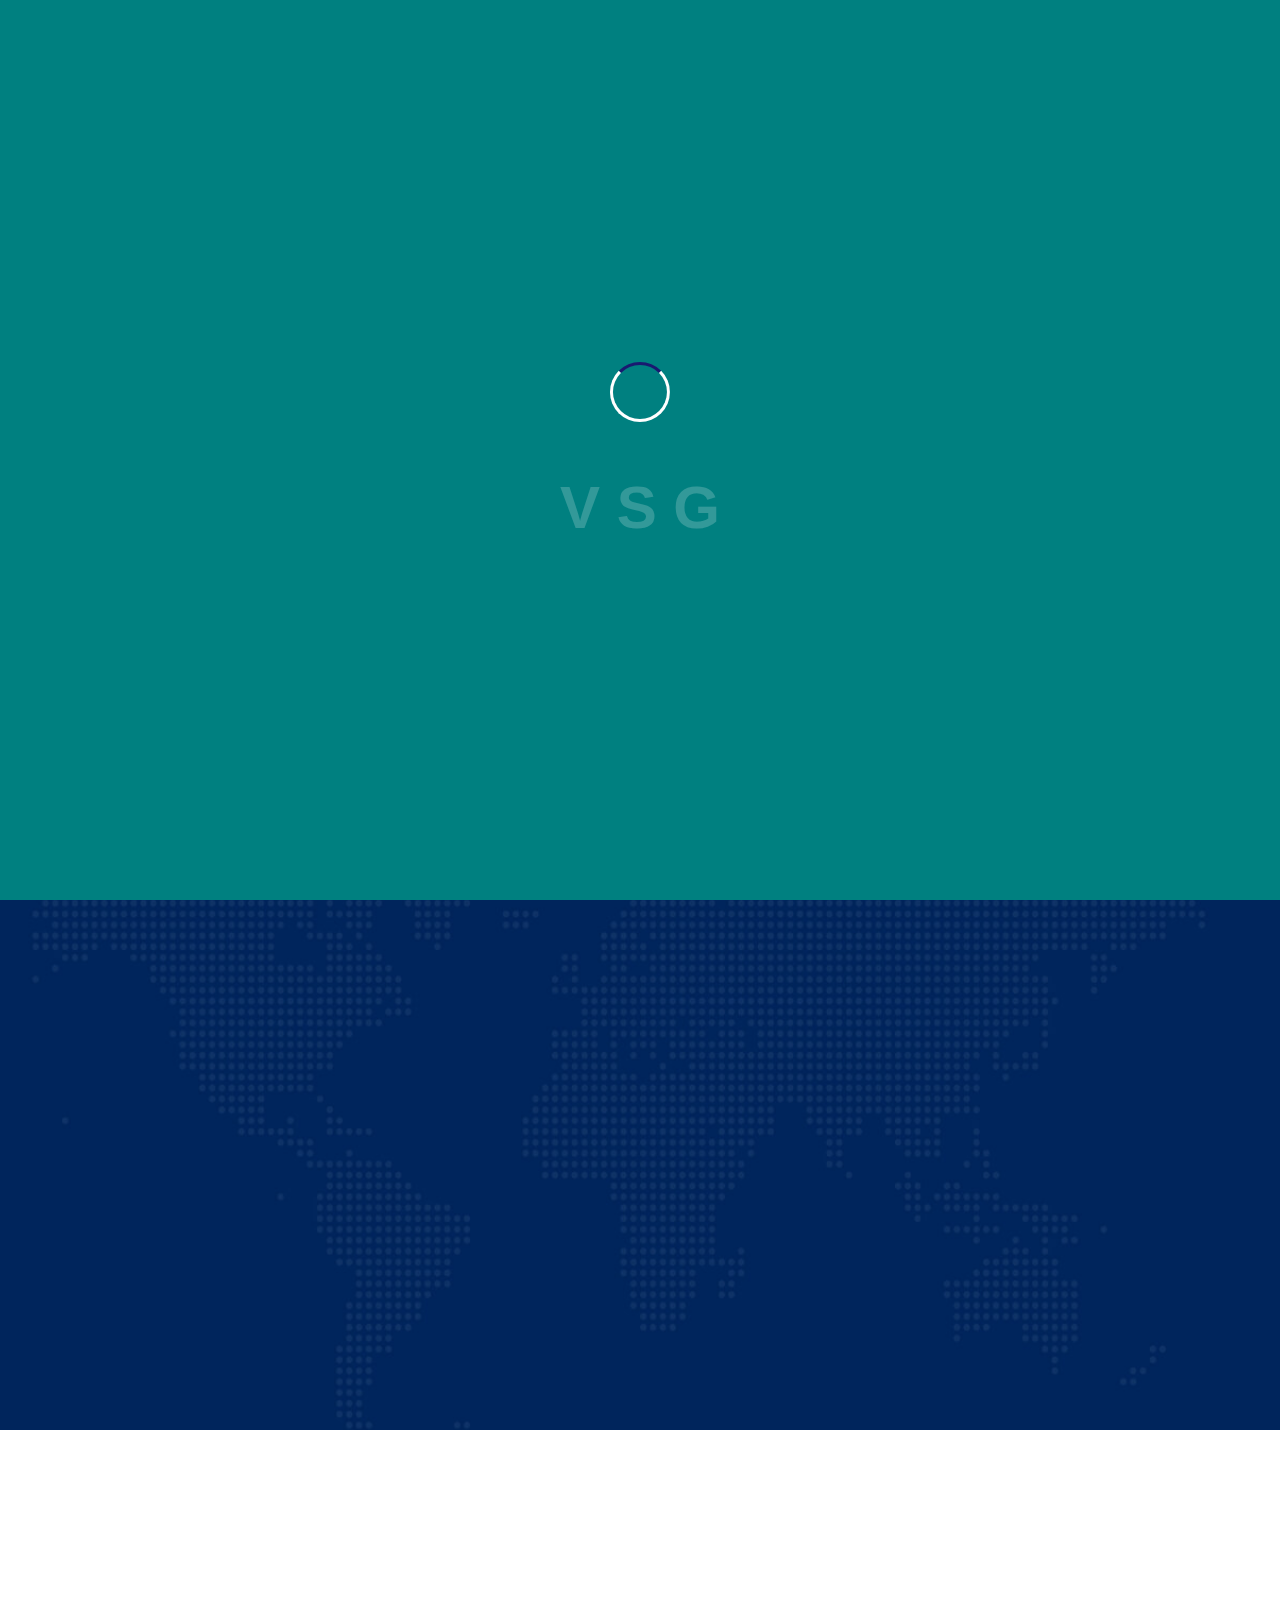
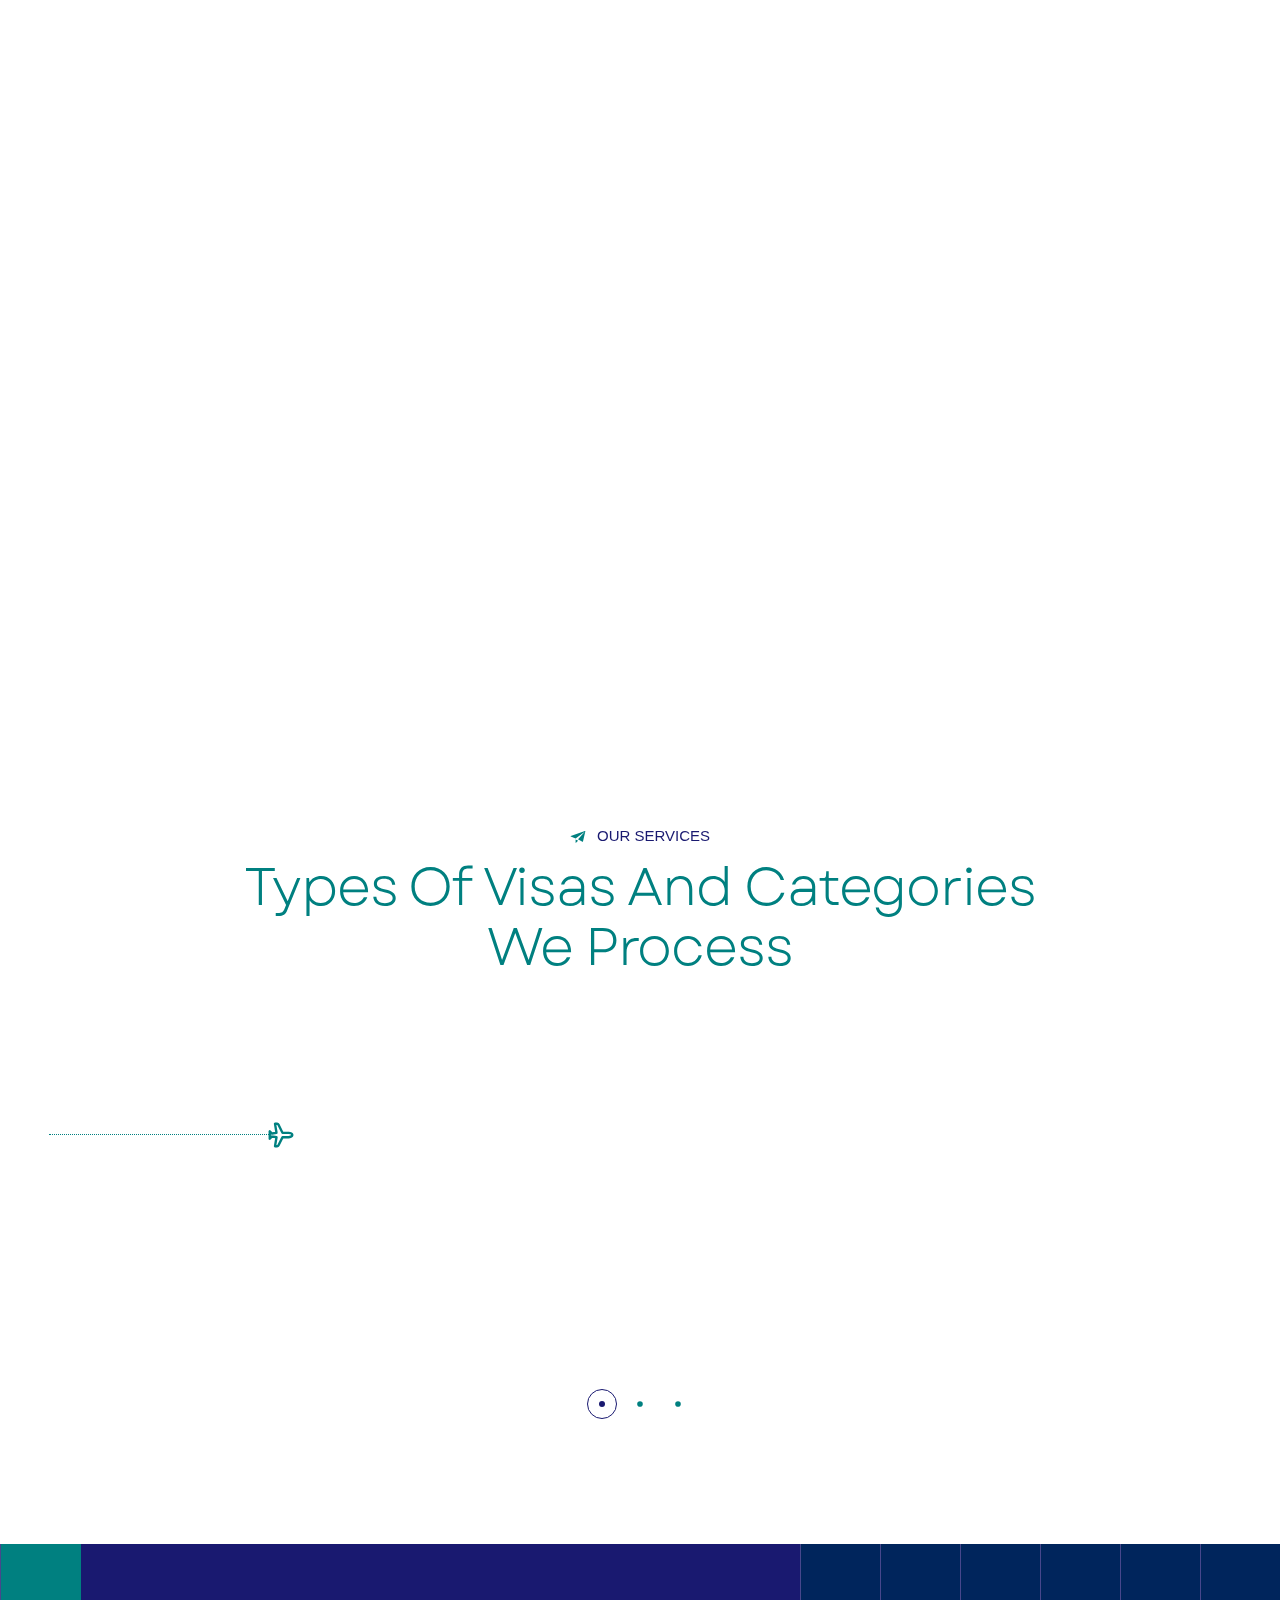
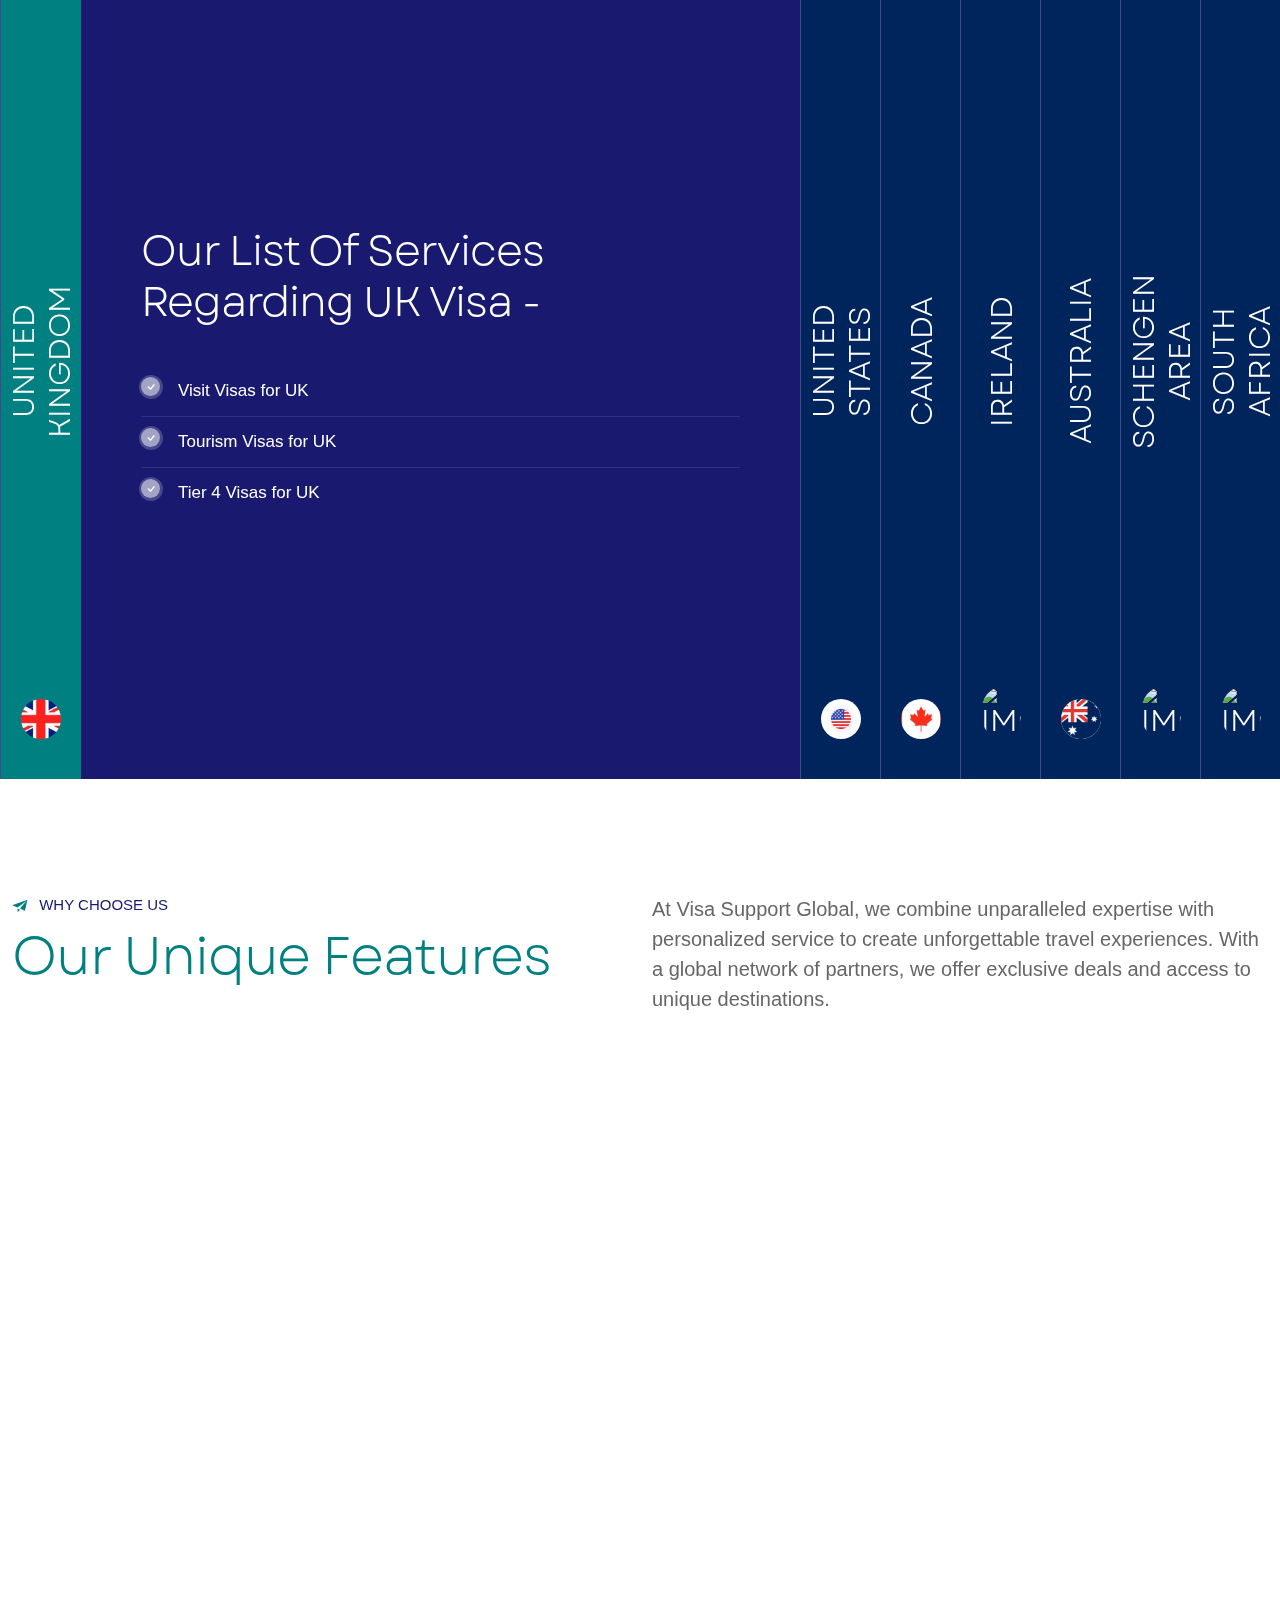
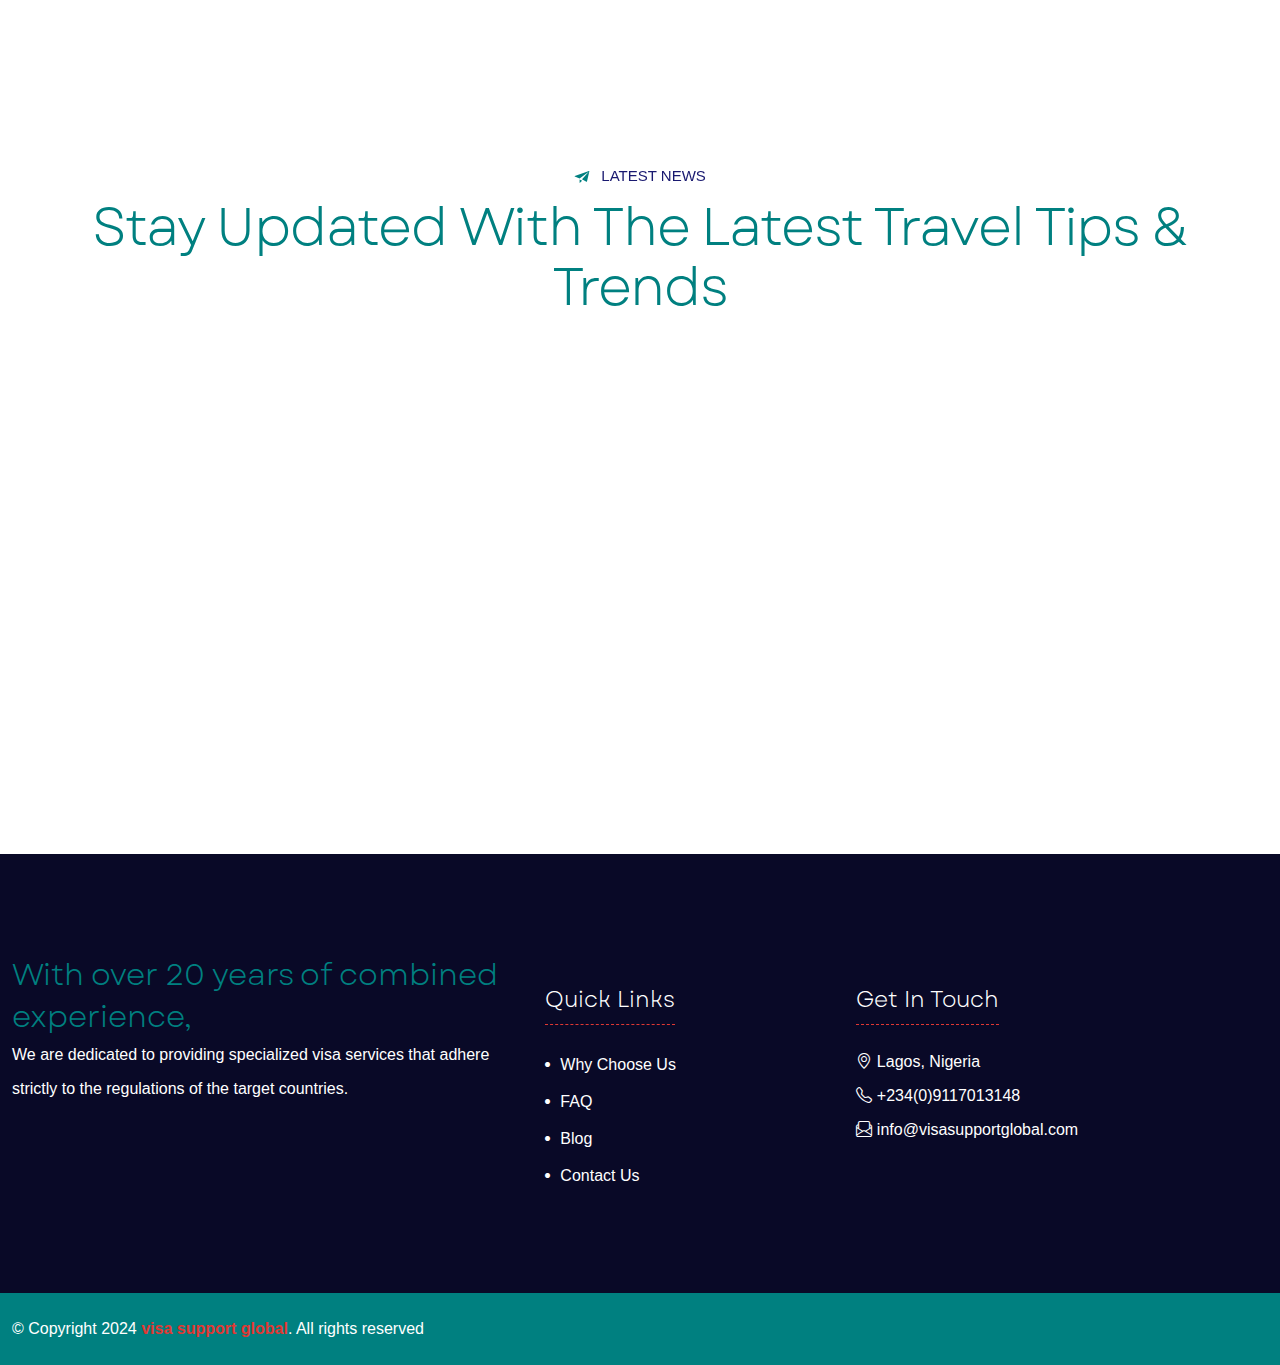
==== commit d682c464: "Add files via upload" ====
--- a/index.html
+++ b/index.html
@@ -1,219 +1,460 @@
 <!DOCTYPE html>
 <html lang="zxx">
-    
+
 <head>
-        <!-- Meta Tags -->
-        <meta charset="utf-8">
-        <meta http-equiv="X-UA-Compatible" content="IE=edge">
-        <meta name="viewport" content="width=device-width, initial-scale=1, maximum-scale=1, user-scalable=0">
-        <meta name="description" content="Visa Support Global - Your Gateway to Seamless Travel">
-        <meta name="author" content="TheBuston'City">
-
-        <!-- Favicon and touch Icons -->
-        <link href="assets/img/favicon.png" rel="shortcut icon" type="image/png">
-        <link href="assets/img/apple-touch-icon.html" rel="apple-touch-icon">
-        <link href="assets/img/apple-touch-icon-72x72.html" rel="apple-touch-icon" sizes="72x72">
-        <link href="assets/img/apple-touch-icon-114x114.html" rel="apple-touch-icon" sizes="114x114">
-        <link href="assets/img/apple-touch-icon-144x144.html" rel="apple-touch-icon" sizes="144x144">
-
-        <!-- Page Title -->
-        <title>Visa Support Global - Your Gateway to Seamless Travel</title>    
-        
-        <!-- Styles Include -->
-        <link rel="stylesheet" href="css/main.css">
-        
-    </head>
-
-
-    <body>
-
-        <!-- Preloader -->
-        <!-- <div id="preloader">
+    <!-- Meta Tags -->
+    <meta charset="utf-8">
+    <meta http-equiv="X-UA-Compatible" content="IE=edge">
+    <meta name="viewport" content="width=device-width, initial-scale=1, maximum-scale=1, user-scalable=0">
+    <meta name="description" content="Visa Support Global - Your Gateway to Seamless Travel">
+    <meta name="author" content="TheBuston'City">
+
+    <!-- Favicon and touch Icons -->
+    <link href="images/logo/logo.png" rel="shortcut icon" type="image/png">
+
+    <!-- Page Title -->
+    <title>Visa Support Global - Your Gateway to Seamless Travel</title>
+
+    <!-- Styles Include -->
+    <link rel="stylesheet" href="css/main.css">
+
+</head>
+
+
+<body>
+
+    <!-- Preloader -->
+    <div id="preloader">
 			<div class="preloader-inner">
 				<div class="spinner"></div>
 				<div class="loading-text">
-					<span data-preloader-text="I" class="characters">I</span>
+					<span data-preloader-text="V" class="characters">V</span>
 					
-					<span data-preloader-text="M" class="characters">M</span>
-					
-					<span data-preloader-text="M" class="characters">M</span>
-					
-					<span data-preloader-text="I" class="characters">I</span>
+					<span data-preloader-text="S" class="characters">S</span>
 					
 					<span data-preloader-text="G" class="characters">G</span>
-
-					<span data-preloader-text="W" class="characters">W</span>
-
-					<span data-preloader-text="A" class="characters">A</span>
-
-					<span data-preloader-text="Y" class="characters">Y</span>
 				</div>
 			</div>
-		</div> -->
-
-        
-        <!-- Main Header -->
-        <header class="header style3">
-            <!-- Top Bar -->
-            <div class="header-top">
-                <div class="container">
-                    <div class="d-none d-xl-flex justify-content-between align-items-center flex-wrap">
-                        <!-- Left Box -->
-                        <div class="left-box d-flex align-items-center">
-                            <!-- Social Box -->
-                            <div class="social-box">
-                                <ul>
-                                    <li><a href="#" class="bi bi-facebook"></a></li>
-                                    <li><a href="#" class="bi bi-instagram"></a></li>
-                                    <li><a href="#" class="bi bi-twitter-x"></a></li>
-                                </ul>
-                            </div>
-                        </div>
-                        
-                        <!-- Right Box -->
-                        <div class="right-box d-flex align-items-center">
-                            <ul class="info-list">
-                                <li><a href="tel:+01 567 114 3312"><span class="icon bi bi-envelope-fill"></span>+234 666 8885 999</a></li>
-                                <li><a href="mailto:immigway@gmail.com"><span class="icon bi bi-envelope-fill"></span>info@visasupportglobal.com</a></li>
-                                <li><a href="#"><span class="icon bi bi-geo-alt-fill"></span>Lagos, Nigeria</a></li>
+		</div>
+
+
+    <!-- Main Header -->
+    <header class="header style3">
+        <!-- Top Bar -->
+        <div class="header-top">
+            <div class="container">
+                <div class="d-none d-xl-flex justify-content-between align-items-center flex-wrap">
+                    <!-- Left Box -->
+                    <div class="left-box d-flex align-items-center">
+                        <!-- Social Box -->
+                        <div class="social-box">
+                            <ul>
+                                <li><a href="#" class="bi bi-instagram"></a></li>
+                                <li><a href="#" class="bi bi-twitter-x"></a></li>
+                                <li><a href="#" class="bi bi-facebook"></a></li>
+                                <li><a href="#" class="bi bi-tiktok"></a></li>
+                                <li><a href="#" class="bi bi-youtube"></a></li>
+                                
+                                
                             </ul>
                         </div>
                     </div>
+
+                    <!-- Right Box -->
+                    <div class="right-box d-flex align-items-center">
+                        <ul class="info-list">
+                            <li><a href="tel:+01 567 114 3312"><span
+                                        class="icon bi bi-envelope-fill"></span>+234(0)9117013148 </a></li>
+                            <li><a href="mailto:immigway@gmail.com"><span
+                                        class="icon bi bi-envelope-fill"></span>info@visasupportglobal.com</a></li>
+                            <li><a href="#"><span class="icon bi bi-geo-alt-fill"></span>Lagos, Nigeria</a></li>
+                        </ul>
+                    </div>
                 </div>
             </div>
-
-            <!-- Lower Bar -->
-            <div class="header-inner py-1">
-                <div class="container">
-                    <div class="d-flex align-items-center justify-content-between">
-                        <!-- Left Part -->
-                        <div class="header_left_part d-flex align-items-center">
-                            <div class="logo">
-                                <a href="index.html" class="light_logo"><img src="images/logo/logo.png" alt="logo"></a>
-                            </div>
-                        </div>
-
-                        <!-- Right Part -->
-                        <div class="header_right_part d-flex align-items-center">
-                            <div class="mainnav d-none d-xl-block">
-                                <ul class="main-menu">
-                                    <li class="menu-item"><a href="index.html">Home</a></li>
-                                    <li class="menu-item"><a href="#">Who We Are</a></li>
-                                    <li class="menu-item"><a href="#">Services</a></li>
-                                    <li class="menu-item"><a href="#">Spotlight</a></li>                              
-                                    <li class="menu-item"><a href="#">Contact</a></li>
-                                </ul>
-                            </div>
-
-                            <div class="wptb-icon-box1 live-chat d-none d-md-block">
-                                <div class="wptb-item--inner flex-start">
-                                    <div class="wptb-item--icon"><img src="images/icon_call-white.png" alt="img"></div>
-                                    <div class="wptb-item--holder">
-                                        <h5 class="wptb-item--title">Call For Consultation</h5>
-                                        <p class="wptb-item--description">+234 666 8885 999</p>
-                                    </div>
-                                </div>
-                            </div>
-
-                            <button type="button" class="mr_menu_toggle d-xl-none">
-                                <i class="bi bi-list"></i>
-                            </button>
-                        </div>
-                    </div>
-                </div>
-			</div>
-		</header>
-        <!-- End Main Header -->
-
-        <!-- Mobile Responsive Menu -->
-		<div class="mr_menu">
-			<button type="button" class="mr_menu_close"><i class="bi bi-x-lg"></i></button>
-            <div class="logo"></div> <!-- Keep this div empty. Logo will come here by JavaScript -->
-			<div class="mr_navmenu"></div> <!-- Keep this div empty. Menu will come here by JavaScript -->
-		</div>
-        
-        <!-- Main Wrapper-->
-        <main class="wrapper">
-            <!-- Slider Section -->
-            <section class="wptb-slider pb-0 custom-slider">
-				<div class="swiper-container swiper-main-slider">    
+        </div>
+
+        <!-- Lower Bar -->
+        <div class="header-inner py-1">
+            <div class="container">
+                <div class="d-flex align-items-center justify-content-between">
+                    <!-- Left Part -->
+                    <div class="header_left_part d-flex align-items-center">
+                        <div class="logo">
+                            <a href="index.html" class="light_logo"><img src="images/logo/logo.png" alt="logo"></a>
+                        </div>
+                    </div>
+
+                    <!-- Right Part -->
+                    <div class="header_right_part d-flex align-items-center">
+                        <div class="mainnav d-none d-xl-block">
+                            <ul class="main-menu">
+                                <li class="menu-item active"><a href="index.html">Home</a></li>
+                                <li class="menu-item"><a href="who-we-are.html">Who We Are</a></li>
+                                <li class="menu-item menu-item-has-children"><a href="#">Services</a>
+                                    <ul class="sub-menu">
+                                        <li class="menu-item"><a href="visit-visas.html">Visit Visas</a></li>
+                                        <li class="menu-item"><a href="study-visas.html">Study Visas</a></li>
+                                        <li class="menu-item"><a href="single-entry-visas.html">Single Entry Visas</a></li>
+                                        <li class="menu-item"><a href="multiple-entry-visas.html">Multiple Entry Visas</a></li>
+                                    </ul>
+                                </li>
+                                <li class="menu-item"><a href="#">Spotlight</a></li>
+                                <li class="menu-item"><a href="#">Contact</a></li>
+                            </ul>
+                        </div>
+
+                        <div class="wptb-icon-box1 live-chat d-none d-md-block">
+                            <div class="wptb-item--inner flex-start">
+                                <div class="wptb-item--icon"><img src="images/icon_call-white.png" alt="img"></div>
+                                <div class="wptb-item--holder">
+                                    <h5 class="wptb-item--title">Call For Consultation</h5>
+                                    <p class="wptb-item--description">+234(0)9117013148 </p>
+                                </div>
+                            </div>
+                        </div>
+
+                        <button type="button" class="mr_menu_toggle d-xl-none">
+                            <i class="bi bi-list"></i>
+                        </button>
+                    </div>
+                </div>
+            </div>
+        </div>
+    </header>
+    <!-- End Main Header -->
+
+    <!-- Mobile Responsive Menu -->
+    <div class="mr_menu">
+        <button type="button" class="mr_menu_close"><i class="bi bi-x-lg"></i></button>
+        <div class="logo"></div> <!-- Keep this div empty. Logo will come here by JavaScript -->
+        <div class="mr_navmenu"></div> <!-- Keep this div empty. Menu will come here by JavaScript -->
+    </div>
+
+    <!-- Main Wrapper-->
+    <main class="wrapper">
+        <!-- Slider Section -->
+        <section class="wptb-slider pb-0 custom-slider">
+            <div class="swiper-container swiper-main-slider">
+                <!-- swiper slides -->
+                <div class="swiper-wrapper">
+                    <!-- Slide One -->
+                    <div class="swiper-slide">
+                        <div class="wptb-slider--item">
+                            <div class="wptb-slider--image" style="background-image: url('images/slider/slider.jpg');">
+                            </div>
+                            <div class="container">
+                                <div class="row">
+                                    <!-- Content Column -->
+                                    <div class="col-xxl-7 col-lg-6 col-md-10 col-sm-12">
+                                        <div class="wptb-heading">
+                                            <div class="wptb-item--inner">
+                                                <h1 class="wptb-item--title"><strong>Visa Support Global:</strong> <br>
+                                                    <span class="active">Your Gateway to Seamless Travel</span> </h1>
+                                                <p class="wptb-item--description">Excellence in Visa Application
+                                                    Services for Individuals and Groups And Committed to Simplifying
+                                                    Travel, Vacation, Schooling, and Business Trips,</p>
+                                                <div class="wptb-item--button"> <a class="btn-readmore style-default"
+                                                        href="#"> <span class="btn-readmore--text"> Read More </span>
+                                                    </a></div>
+                                            </div>
+                                        </div>
+                                    </div>
+                                </div>
+                            </div>
+
+                            <!-- Slider Image -->
+                            <div class="wptb-item-layer wptb-item-layer-two">
+                                <img src="images/slider/plane.png" alt="img">
+                            </div>
+                        </div>
+                    </div>
+                    <!-- End Slide One -->
+
+                    <!-- Slide Two -->
+                    <div class="swiper-slide">
+                        <div class="wptb-slider--item">
+                            <div class="wptb-slider--image"
+                                style="background-image: url('images/slider/slider-2.jpg');"></div>
+                            <div class="container">
+                                <div class="row">
+                                    <!-- Content Column -->
+                                    <div class="col-xxl-7 col-lg-6 col-md-10 col-sm-12">
+                                        <div class="wptb-heading">
+                                            <div class="wptb-item--inner">
+                                                <h1 class="wptb-item--title"> <strong>Comprehensive Visa
+                                                        Solutions</strong> </h1>
+                                                <p class="wptb-item--description">Individual & Group Visa Applications,
+                                                    Tailored Services for Travel, Vacations, Schooling, and Business
+                                                    Trips, Fast-Track Processing and Expert Guidance</p>
+                                                <div class="wptb-item--button"> <a class="btn-readmore style-default"
+                                                        href="#"> <span class="btn-readmore--text"> Read More </span>
+                                                    </a></div>
+                                            </div>
+                                        </div>
+                                    </div>
+                                </div>
+                            </div>
+
+
+
+
+                        </div>
+                    </div>
+                    <!-- End Slide Two -->
+
+                    <!-- Slide Three -->
+                    <div class="swiper-slide">
+                        <div class="wptb-slider--item">
+                            <div class="wptb-slider--image"
+                                style="background-image: url('images/slider/slider-3.jpg');"></div>
+                            <div class="container">
+                                <div class="row">
+                                    <!-- Content Column -->
+                                    <div class="col-xxl-7 col-lg-6 col-md-10 col-sm-12">
+                                        <div class="wptb-heading">
+                                            <div class="wptb-item--inner">
+                                                <h1 class="wptb-item--title"> <strong>Client-Centric Approach: </strong>
+                                                    <br> <span class="active">Understanding Your Travel Goals</span>
+                                                </h1>
+                                                <p class="wptb-item--description"> Personalized Consultations,
+                                                    Proactive Updates and Support</p>
+                                                <div class="wptb-item--button"> <a class="btn-readmore style-default"
+                                                        href="#"> <span class="btn-readmore--text"> Read More </span>
+                                                    </a></div>
+                                            </div>
+                                        </div>
+                                    </div>
+                                </div>
+                            </div>
+                        </div>
+                    </div>
+                    <!-- End Slide Three -->
+                </div>
+
+                <!-- pagination dots -->
+                <div class="wptb-swiper-dots">
+                    <div class="swiper-pagination"></div>
+                </div>
+                <!-- !pagination dots -->
+            </div>
+        </section>
+
+
+
+        <!-- Features Section -->
+        <section class="wptb-features-one bg-image" style="background-image: url('images/bg-6.jpg');">
+            <div class="container">
+                <div class="wptb-features-wrapper">
+                    <div class="wptb-heading d-flex align-items-center justify-content-between flex-wrap">
+                        <div class="wptb-item--inner">
+                            <h1 class="wptb-item--title text-white wow fadeIn"> <span>What We Stand For</span></h1>
+                        </div>
+
+                    </div>
+
+                    <div class="row">
+                        <div class="col-lg-4 col-md-6">
+                            <div class="wptb-list1 text-white wow fadeInLeft">
+                                <div class="wptb--item">
+                                    <div class="wptb-item--icon"><i class="bi bi-check"></i></div>
+                                    <div class="wptb-item--text">Excellence</div>
+                                </div>
+                                <p>Our commitment to service quality has earned us a remarkable track record in
+                                    successful visa applications. We prioritize compliance with country-specific
+                                    requirements and are staunch advocates of information security and data protection,
+                                    ensuring your personal information is handled with utmost care and stored securely.
+                                </p>
+                            </div>
+                        </div>
+
+                        <div class="col-lg-4 col-md-6">
+                            <div class="wptb-list1 text-white wow fadeInLeft" data-wow-delay=".25s">
+                                <div class="wptb--item">
+                                    <div class="wptb-item--icon"><i class="bi bi-check"></i></div>
+                                    <div class="wptb-item--text">Accuracy</div>
+                                </div>
+                                <p>Our impressive success rate stems from our meticulous attention to detail and strict
+                                    adherence to compliance and regulatory standards. Every application undergoes a
+                                    rigorous vetting process to ensure precision from start to finish.</p>
+                            </div>
+                        </div>
+
+                        <div class="col-lg-4 col-md-6">
+                            <div class="wptb-list1 text-white wow fadeInLeft" data-wow-delay=".50s">
+                                <div class="wptb--item">
+                                    <div class="wptb-item--icon"><i class="bi bi-check"></i></div>
+                                    <div class="wptb-item--text">Transparency</div>
+                                </div>
+                                <p>We handle every application with equal importance and urgency. Clients have the right
+                                    to access, modify, store, and delete their personal information at their discretion,
+                                    in accordance with the Nigerian Data Protection Regulations (NDPR).</p>
+                            </div>
+                        </div>
+                    </div>
+                </div>
+            </div>
+        </section>
+
+        <!-- About Company -->
+        <section class="wptb-about-company-one bg-image pd-more">
+            <div class="container">
+                <div class="row">
+                    <div class="col-md-6">
+                        <!-- Single Image -->
+                        <div class="wptb-image-single wow skewIn">
+                            <div class="wptb-item--inner">
+                                <div class="wptb-item--image">
+                                    <img src="images/about.jpg" alt="img" class="image-main wow fadeInUp">
+
+
+                                    <div class="wptb-client-review2 wow fadeInLeft">
+                                    </div>
+                                </div>
+
+                            </div>
+                        </div>
+                    </div>
+                    <div class="col-md-6 mt-5 mt-md-0">
+                        <div class="wptb-about-company-one--inner">
+                            <div class="wptb-heading">
+                                <div class="wptb-item--inner">
+                                    <h1 class="wptb-item--title has-line wow fadeIn" data-wow-delay=".25s"> Visa Support Global (VSG) is comprised of a
+                                        team of expert visa consultants </h1>
+                                    <p class="wptb-item--description wow fadeIn" data-wow-delay=".50s">
+                                        With extensive experience in a wide array of visa categories. Our experts are
+                                        well-versed in visa application processes, compliance, and regulations, boasting
+                                        a high success rate. With over 20 years of combined experience, we are dedicated
+                                        to providing specialized visa services that adhere strictly to the regulations
+                                        of the target countries.
+                                    </p>
+                                </div>
+                            </div>
+
+                            <div class="wptb-item--button">
+                                <a href="#" class="btn wow fadeIn" data-wow-delay=".75s">
+                                    <span class="btn-wrap">
+                                        <span class="text-first">Read More</span>
+                                        <span class="text-second">Read More</span>
+                                    </span>
+                                </a>
+                            </div>
+                        </div>
+                    </div>
+                </div>
+            </div>
+        </section>
+
+
+
+
+
+
+
+
+
+
+
+        <!-- Services Carousel -->
+        <section class="wptb-service-one bg-grey">
+            <div class="container">
+                <div class="wptb-heading">
+                    <div class="wptb-item--inner text-center">
+                        <h6 class="wptb-item--subtitle">
+                            <span>
+                                <svg xmlns="http://www.w3.org/2000/svg" width="16" height="16" viewBox="0 0 16 16"
+                                    fill="none">
+                                    <path
+                                        d="M14.9119 2.10726L0.787131 7.08487C0.559931 7.16487 0.509531 7.36087 0.779131 7.46806L3.81593 8.68486L5.61593 9.40566L14.4031 2.95286C14.5215 2.86646 14.6575 3.02886 14.5719 3.12166L8.27513 9.93207V9.93366L7.91353 10.3361L8.39273 10.5937L12.3783 12.7393C12.6111 12.8641 12.9127 12.7609 12.9799 12.4721L15.3047 2.45206C15.3679 2.17766 15.1863 2.01046 14.9119 2.10726ZM5.59993 13.7297C5.59993 13.9265 5.71113 13.9817 5.86473 13.8425C6.06553 13.6593 8.14473 11.7937 8.14473 11.7937L5.59993 10.4785V13.7297Z"
+                                        fill="#E13833" />
+                                </svg>
+                            </span>
+                            Our Services
+                        </h6>
+                        <h1 class="wptb-item--title"> <span>Types Of Visas And Categories <br> We Process</span></h1>
+                    </div>
+                </div>
+
+                <div class="swiper-container swiper-imagebox">
                     <!-- swiper slides -->
                     <div class="swiper-wrapper">
-                        <!-- Slide One -->
                         <div class="swiper-slide">
-                            <div class="wptb-slider--item">
-                                <div class="wptb-slider--image" style="background-image: url('images/slider/slider.jpg');"></div>
-                                <div class="container">
-                                    <div class="row">
-                                        <!-- Content Column -->
-                                        <div class="col-xxl-7 col-lg-6 col-md-10 col-sm-12">
-                                            <div class="wptb-heading">
-                                                <div class="wptb-item--inner">
-                                                    <h1 class="wptb-item--title"><strong>Visa Support Global:</strong> <br>  <span class="active">Your Gateway to Seamless Travel</span> </h1>
-                                                    <p class="wptb-item--description">Excellence in Visa Application Services for Individuals and Groups And Committed to Simplifying Travel, Vacation, Schooling, and Business Trips,</p>
-                                                        <div class="wptb-item--button"> <a class="btn-readmore style-default" href="#"> <span class="btn-readmore--text"> Read More </span> </a></div>
-                                                </div>
-                                            </div>
-                                        </div>
-                                    </div>
-                                </div>
-
-                                <!-- Slider Image -->
-                                <div class="wptb-item-layer wptb-item-layer-two">
-                                    <img src="images/slider/plane.png" alt="img">
-                                </div>
-                            </div>
-                        </div>
-                        <!-- End Slide One -->
-
-                        <!-- Slide Two -->
+                            <div class="wptb-image-box1 wow fadeInLeft">
+                                <div class="wptb-item--inner">
+                                    <div class="wptb-item--image">
+                                        <a href="visit-visas.html" class="wptb-item-link"><img src="images/services/visit-visa.jpg"
+                                                alt="img"></a>
+                                    </div>
+                                    <div class="wptb-item--holder">
+                                        <h4 class="wptb-item--title"><a href="visit-visas.html">Visit Visas</a></h4>
+                                        <div class="wptb-line-paper"></div>
+                                        <p class="wptb-item--description"> Whether you're planning a short-term trip for
+                                            leisure or business, our Visit Visa service is designed to help you navigate
+                                            the application process with ease. </p>
+
+                                        <div class="wptb-item--button">
+                                            <a class="btn--readmore" href="visit-visas.html">
+                                                <span class="btn-readmore--text"> View More </span> <span
+                                                    class="btn-readmore--icon"> <i class="bi bi-arrow-right"></i>
+                                                </span>
+                                            </a>
+                                        </div>
+                                    </div>
+                                </div>
+                            </div>
+                        </div>
+
                         <div class="swiper-slide">
-                            <div class="wptb-slider--item">
-                                <div class="wptb-slider--image" style="background-image: url('images/slider/slider-2.jpg');"></div>
-                                <div class="container">
-                                    <div class="row">
-                                        <!-- Content Column -->
-                                        <div class="col-xxl-7 col-lg-6 col-md-10 col-sm-12">
-                                            <div class="wptb-heading">
-                                                <div class="wptb-item--inner">
-                                                    <h1 class="wptb-item--title"> <strong>Comprehensive Visa Solutions</strong> </h1>
-                                                    <p class="wptb-item--description">Individual & Group Visa Applications, Tailored Services for Travel, Vacations, Schooling, and Business Trips, Fast-Track Processing and Expert Guidance</p>
-                                                    <div class="wptb-item--button"> <a class="btn-readmore style-default" href="#"> <span class="btn-readmore--text"> Read More </span> </a></div>
-                                                </div>
-                                            </div>
-                                        </div>
-                                    </div>
-                                </div>
-
-                               
-
-                                
-                            </div>
-                        </div>
-                        <!-- End Slide Two -->
-
-                        <!-- Slide Three -->
+                            <div class="wptb-image-box1 wow fadeInLeft">
+                                <div class="wptb-item--inner">
+                                    <div class="wptb-item--image">
+                                        <a href="study-visas.html" class="wptb-item-link"><img src="images/services/study-visa.jpg"
+                                                alt="img"></a>
+                                    </div>
+                                    <div class="wptb-item--holder">
+                                        <h4 class="wptb-item--title"><a href="study-visas.html">Study Visas</a></h4>
+                                        <div class="wptb-line-paper"></div>
+                                        <p class="wptb-item--description"> Pursuing education abroad can be a
+                                            life-changing experience. Our Study Visa service offers complete support for
+                                            students aiming to study at international institutions. </p>
+
+                                        <div class="wptb-item--button">
+                                            <a class="btn--readmore" href="study-visas.html">
+                                                <span class="btn-readmore--text"> View More </span> <span
+                                                    class="btn-readmore--icon"> <i class="bi bi-arrow-right"></i>
+                                                </span>
+                                            </a>
+                                        </div>
+                                    </div>
+                                </div>
+                            </div>
+                        </div>
+
                         <div class="swiper-slide">
-                            <div class="wptb-slider--item">
-                                <div class="wptb-slider--image" style="background-image: url('images/slider/slider-3.jpg');"></div>
-                                <div class="container">
-                                    <div class="row">
-                                        <!-- Content Column -->
-                                        <div class="col-xxl-7 col-lg-6 col-md-10 col-sm-12">
-                                            <div class="wptb-heading">
-                                                <div class="wptb-item--inner">
-                                                    <h1 class="wptb-item--title"> <strong>Client-Centric Approach: </strong> <br> <span class="active">Understanding Your Travel Goals</span></h1>
-                                                    <p class="wptb-item--description"> Personalized Consultations,
-                                                        Proactive Updates and Support</p>
-                                                        <div class="wptb-item--button"> <a class="btn-readmore style-default" href="#"> <span class="btn-readmore--text"> Read More </span> </a></div>
-                                                </div>
-                                            </div>
-                                        </div>
-                                    </div>
-                                </div>
-                            </div>
-                        </div>
-                        <!-- End Slide Three -->
+                            <div class="wptb-image-box1 wow fadeInLeft">
+                                <div class="wptb-item--inner">
+                                    <div class="wptb-item--image">
+                                        <a href="single-entry-visas.html" class="wptb-item-link"><img src="images/services/single-entry.jpg"
+                                                alt="img"></a>
+                                    </div>
+                                    <div class="wptb-item--holder">
+                                        <h4 class="wptb-item--title"><a href="single-entry-visas.html">Single Entry Visas</a></h4>
+                                        <div class="wptb-line-paper"></div>
+                                        <p class="wptb-item--description"> For travelers who need to enter a country
+                                            only once during their visit, our Single Entry Visa service is the ideal
+                                            choice. </p>
+
+                                        <div class="wptb-item--button">
+                                            <a class="btn--readmore" href="single-entry-visas.html">
+                                                <span class="btn-readmore--text"> View More </span> <span
+                                                    class="btn-readmore--icon"> <i class="bi bi-arrow-right"></i>
+                                                </span>
+                                            </a>
+                                        </div>
+                                    </div>
+                                </div>
+                            </div>
+                        </div>
                     </div>
 
                     <!-- pagination dots -->
@@ -222,234 +463,36 @@
                     </div>
                     <!-- !pagination dots -->
                 </div>
-			</section>
-
-            <!-- Features Section -->
-            <section class="wptb-features-one bg-image" style="background-image: url('images/bg-6.jpg');">
-                <div class="container">
-                    <div class="wptb-features-wrapper">
-                        <div class="wptb-heading d-flex align-items-center justify-content-between flex-wrap">
-                            <div class="wptb-item--inner">
-                                <h6 class="wptb-item--subtitle text-white">
-                                    <span>
-                                        <svg xmlns="http://www.w3.org/2000/svg" width="16" height="16" viewBox="0 0 16 16" fill="none">
-                                            <path d="M14.9119 2.10726L0.787131 7.08487C0.559931 7.16487 0.509531 7.36087 0.779131 7.46806L3.81593 8.68486L5.61593 9.40566L14.4031 2.95286C14.5215 2.86646 14.6575 3.02886 14.5719 3.12166L8.27513 9.93207V9.93366L7.91353 10.3361L8.39273 10.5937L12.3783 12.7393C12.6111 12.8641 12.9127 12.7609 12.9799 12.4721L15.3047 2.45206C15.3679 2.17766 15.1863 2.01046 14.9119 2.10726ZM5.59993 13.7297C5.59993 13.9265 5.71113 13.9817 5.86473 13.8425C6.06553 13.6593 8.14473 11.7937 8.14473 11.7937L5.59993 10.4785V13.7297Z" fill="#E13833"/>
-                                        </svg>
-                                    </span>
-                                    Our Features
-                                </h6>
-                                <h1 class="wptb-item--title text-white"> <span>Committed to provide you <br> the best services </span></h1>
-                            </div>
-
-                        </div>
-
-                        <div class="row">
-                            <div class="col-lg-4 col-md-6">
-                                <div class="wptb-list1 text-white">
-                                    <div class="wptb--item wow skewIn" data-wow-delay="700ms">
-                                        <div class="wptb-item--icon"><i class="bi bi-check"></i></div>
-                                        <div class="wptb-item--text">Quality Visa Services</div>
-                                    </div>
-                                    <p>Lorem ipsum dolor sit amet, consectetur adipiscing elit, sed do eiusmod tempor incididunt ut labore et dolore magna aliqua. Ut enim ad minim veniam, quis nostrud exercitation ullamco laboris nisi ut aliquip ex ea commodo consequat. </p>
-                                </div>
-                            </div>
-
-                            <div class="col-lg-4 col-md-6">
-                                <div class="wptb-list1 text-white">
-                                    <div class="wptb--item wow skewIn" data-wow-delay="700ms">
-                                        <div class="wptb-item--icon"><i class="bi bi-check"></i></div>
-                                        <div class="wptb-item--text">Professional & Expert Team</div>
-                                    </div>
-                                    <p>Lorem ipsum dolor sit amet, consectetur adipiscing elit, sed do eiusmod tempor incididunt ut labore et dolore magna aliqua. Ut enim ad minim veniam, quis nostrud exercitation ullamco laboris nisi ut aliquip ex ea commodo consequat. </p>
-                                </div>
-                            </div>
-
-                            <div class="col-lg-4 col-md-6">
-                                <div class="wptb-list1 text-white">
-                                    <div class="wptb--item wow skewIn" data-wow-delay="700ms">
-                                        <div class="wptb-item--icon"><i class="bi bi-check"></i></div>
-                                        <div class="wptb-item--text">100% Satisfaction Guaranteed</div>
-                                    </div>
-                                    <p>Lorem ipsum dolor sit amet, consectetur adipiscing elit, sed do eiusmod tempor incididunt ut labore et dolore magna aliqua. Ut enim ad minim veniam, quis nostrud exercitation ullamco laboris nisi ut aliquip ex ea commodo consequat. </p>
-                                </div>
-                            </div>
-                        </div>
-                    </div>
-                </div>
-            </section>
-
-            
-
-
-            <!-- Services Carousel -->
-            <section class="wptb-service-one pb-0">
-                <div class="container">
-                    <div class="wptb-heading">
-                        <div class="wptb-item--inner text-center">
-                            <h6 class="wptb-item--subtitle">
-                                <span>
-                                    <svg xmlns="http://www.w3.org/2000/svg" width="16" height="16" viewBox="0 0 16 16" fill="none">
-                                        <path d="M14.9119 2.10726L0.787131 7.08487C0.559931 7.16487 0.509531 7.36087 0.779131 7.46806L3.81593 8.68486L5.61593 9.40566L14.4031 2.95286C14.5215 2.86646 14.6575 3.02886 14.5719 3.12166L8.27513 9.93207V9.93366L7.91353 10.3361L8.39273 10.5937L12.3783 12.7393C12.6111 12.8641 12.9127 12.7609 12.9799 12.4721L15.3047 2.45206C15.3679 2.17766 15.1863 2.01046 14.9119 2.10726ZM5.59993 13.7297C5.59993 13.9265 5.71113 13.9817 5.86473 13.8425C6.06553 13.6593 8.14473 11.7937 8.14473 11.7937L5.59993 10.4785V13.7297Z" fill="#E13833"/>
-                                    </svg>
-                                </span>
-                                Our Services
-                            </h6>
-                            <h1 class="wptb-item--title"> <span>Choose Your Required Services <br>
-                                from our list</span></h1>
-                        </div>
-                    </div>
-
-                    <div class="swiper-container swiper-imagebox">    
-                        <!-- swiper slides -->
-                        <div class="swiper-wrapper">
-                            <div class="swiper-slide">
-                                <div class="wptb-image-box1 wow fadeInLeft">
-                                    <div class="wptb-item--inner">
-                                        <div class="wptb-item--image">
-                                            <a href="#" class="wptb-item-link"><img src="images/services/1.jpg" alt="img"></a>
-                                        </div>
-                                        <div class="wptb-item--holder">
-                                            <h4 class="wptb-item--title"><a href="#">Tourist Visa Processing</a></h4>
-                                            <div class="wptb-line-paper"></div>
-                                            <p class="wptb-item--description"> Lorem ipsum dolor sit amet, consectetur adipiscing elit, sed do eiusmod tempor incididunt ut labore et dolore magna aliqua. Ut enim ad minim veniam, quis nostrud exercitation ullamco laboris nisi ut aliquip ex ea commodo consequat. </p>
-                                            
-                                            <div class="wptb-item--button">
-                                                <a class="btn--readmore" href="#">
-                                                    <span class="btn-readmore--text"> View More </span> <span class="btn-readmore--icon"> <i class="bi bi-arrow-right"></i> </span>
-                                                </a>
-                                            </div>
-                                        </div>
-                                    </div>
-                                </div>
-                            </div>
-                            
-                            <div class="swiper-slide">
-                                <div class="wptb-image-box1 wow fadeInLeft">
-                                    <div class="wptb-item--inner">
-                                        <div class="wptb-item--image">
-                                            <a href="#" class="wptb-item-link"><img src="images/services/2.jpg" alt="img"></a>
-                                        </div>
-                                        <div class="wptb-item--holder">
-                                            <h4 class="wptb-item--title"><a href="#">Green Card Application</a></h4>
-                                            <div class="wptb-line-paper"></div>
-                                            <p class="wptb-item--description"> Lorem ipsum dolor sit amet, consectetur adipiscing elit, sed do eiusmod tempor incididunt ut labore et dolore magna aliqua. Ut enim ad minim veniam, quis nostrud exercitation ullamco laboris nisi ut aliquip ex ea commodo consequat. </p>
-                                            
-                                            <div class="wptb-item--button">
-                                                <a class="btn--readmore" href="#">
-                                                    <span class="btn-readmore--text"> View More </span> <span class="btn-readmore--icon"> <i class="bi bi-arrow-right"></i> </span>
-                                                </a>
-                                            </div>
-                                        </div>
-                                    </div>
-                                </div>
-                            </div>
-
-                            <div class="swiper-slide">
-                                <div class="wptb-image-box1 wow fadeInLeft">
-                                    <div class="wptb-item--inner">
-                                        <div class="wptb-item--image">
-                                            <a href="#" class="wptb-item-link"><img src="images/services/3.jpg" alt="img"></a>
-                                        </div>
-                                        <div class="wptb-item--holder">
-                                            <h4 class="wptb-item--title"><a href="#">Student Visa Processing</a></h4>
-                                            <div class="wptb-line-paper"></div>
-                                            <p class="wptb-item--description"> Lorem ipsum dolor sit amet, consectetur adipiscing elit, sed do eiusmod tempor incididunt ut labore et dolore magna aliqua. Ut enim ad minim veniam, quis nostrud exercitation ullamco laboris nisi ut aliquip ex ea commodo consequat. </p>
-                                            
-                                            <div class="wptb-item--button">
-                                                <a class="btn--readmore" href="#">
-                                                    <span class="btn-readmore--text"> View More </span> <span class="btn-readmore--icon"> <i class="bi bi-arrow-right"></i> </span>
-                                                </a>
-                                            </div>
-                                        </div>
-                                    </div>
-                                </div>
-                            </div>
-                        </div>
-
-                        <!-- pagination dots -->
-                        <div class="wptb-swiper-dots">
-                            <div class="swiper-pagination"></div>
-                        </div>
-                        <!-- !pagination dots -->
-                    </div>
-                </div>
-            </section>
-
-            
-
-
-            <!-- About Company -->
-            <section class="wptb-about-company-one bg-image pd-more" style="background-image: url('assets/img/background/bg-7.jpg');">
-                <div class="container">
-                    <div class="row">
-                        <div class="col-md-6">
-                            <!-- Single Image -->
-                            <div class="wptb-image-single wow skewIn">
-                                <div class="wptb-item--inner">
-                                    <div class="wptb-item--image">
-                                        <img src="images/1.jpg" alt="img" class="image-main">
-
-    
-                                        <div class="wptb-client-review2 wow fadeInLeft">
-                                        </div>
-                                    </div>
-
-                                </div>
-                            </div>
-                        </div>
-                        <div class="col-md-6 mt-5 mt-md-0">
-                            <div class="wptb-about-company-one--inner">
-                                <div class="wptb-heading">
-                                    <div class="wptb-item--inner">
-                                        <h6 class="wptb-item--subtitle">
-                                            <span>
-                                                <svg xmlns="http://www.w3.org/2000/svg" width="16" height="16" viewBox="0 0 16 16" fill="none">
-                                                    <path d="M14.9119 2.10726L0.787131 7.08487C0.559931 7.16487 0.509531 7.36087 0.779131 7.46806L3.81593 8.68486L5.61593 9.40566L14.4031 2.95286C14.5215 2.86646 14.6575 3.02886 14.5719 3.12166L8.27513 9.93207V9.93366L7.91353 10.3361L8.39273 10.5937L12.3783 12.7393C12.6111 12.8641 12.9127 12.7609 12.9799 12.4721L15.3047 2.45206C15.3679 2.17766 15.1863 2.01046 14.9119 2.10726ZM5.59993 13.7297C5.59993 13.9265 5.71113 13.9817 5.86473 13.8425C6.06553 13.6593 8.14473 11.7937 8.14473 11.7937L5.59993 10.4785V13.7297Z" fill="#E13833"/>
-                                                </svg>
-                                            </span>
-                                            About Our Company
-                                        </h6>
-                                        <h1 class="wptb-item--title has-line"> <span>We help Making your <br>
-                                            dream into Reality</span></h1>
-                                        <p class="wptb-item--description">
-                                            Lorem ipsum dolor sit amet, consectetur adipiscing elit, sed do eiusmod tempor incididunt ut labore et dolore magna aliqua. Ut enim ad minim veniam, quis nostrud exercitation ullamco laboris nisi ut aliquip ex ea commodo consequat. 
-                                        </p>
-                                    </div>
-                                </div>
-    
-                                <div class="wptb-list1">
-                                    <div class="wptb--item wow skewIn" data-wow-delay="700ms">
-                                        <div class="wptb-item--icon"><i class="bi bi-check"></i></div>
-                                        <div class="wptb-item--text">Fastest Visa form processing with expert immigration agents</div>
-                                    </div>
-                                    <div class="wptb--item wow skewIn" data-wow-delay="700ms">
-                                        <div class="wptb-item--icon"><i class="bi bi-check"></i></div>
-                                        <div class="wptb-item--text">Affiliation with Educational Institutions from over the world</div>
-                                    </div>
-                                </div>
-    
-                                <div class="wptb-item--button">
-                                    <a href="#" class="btn">
-                                        <span class="btn-wrap">
-                                            <span class="text-first">Read More</span>
-                                            <span class="text-second">Read More</span>
-                                        </span>
-                                    </a>
-                                </div>
-                            </div>
-                        </div>
-                    </div>
-                </div>
-            </section>
-
-            <!-- Country List -Tab -->
+            </div>
+        </section>
+
+        <!-- Country List -Tab -->
+        <section class="pt-0 pb-0">
+            <!-- <div class="container">
+                <div class="wptb-heading">
+                    <div class="wptb-item--inner text-center">
+                        <h6 class="wptb-item--subtitle">
+                            <span>
+                                <svg xmlns="http://www.w3.org/2000/svg" width="16" height="16" viewBox="0 0 16 16"
+                                    fill="none">
+                                    <path
+                                        d="M14.9119 2.10726L0.787131 7.08487C0.559931 7.16487 0.509531 7.36087 0.779131 7.46806L3.81593 8.68486L5.61593 9.40566L14.4031 2.95286C14.5215 2.86646 14.6575 3.02886 14.5719 3.12166L8.27513 9.93207V9.93366L7.91353 10.3361L8.39273 10.5937L12.3783 12.7393C12.6111 12.8641 12.9127 12.7609 12.9799 12.4721L15.3047 2.45206C15.3679 2.17766 15.1863 2.01046 14.9119 2.10726ZM5.59993 13.7297C5.59993 13.9265 5.71113 13.9817 5.86473 13.8425C6.06553 13.6593 8.14473 11.7937 8.14473 11.7937L5.59993 10.4785V13.7297Z"
+                                        fill="#E13833" />
+                                </svg>
+                            </span>
+                            Country List
+                        </h6>
+                        <h1 class="wptb-item--title"> Countries We Serve</h1>
+                    </div>
+                </div>
+            </div> -->
             <div class="wptb-country-tab-one">
                 <div class="wptb-country-tab">
                     <div class="wptb-country-tab--item active">
                         <h2 class="wptb-country-tab--title">
-                            <span>Canada</span> 
+                            <span>United Kingdom</span>
                             <div class="wptb-item-featured">
-                                <img src="images/country/canada.jpg" alt="img">
+                                <img src="images/country/uk.jpg" alt="img">
                             </div>
                         </h2>
                         <div class="wptb-country-tab--details">
@@ -457,73 +500,50 @@
                                 <div class="col-xxl-7 col-lg-12">
                                     <div class="wptb-heading">
                                         <div class="wptb-item--inner">
-                                            <h6 class="wptb-item--subtitle">
-                                                <svg xmlns="http://www.w3.org/2000/svg" width="16" height="12" viewBox="0 0 16 12" fill="none">
-                                                    <path d="M14.9119 0.107265L0.787131 5.08487C0.559931 5.16487 0.509531 5.36087 0.779131 5.46806L3.81593 6.68486L5.61593 7.40566L14.4031 0.952865C14.5215 0.866465 14.6575 1.02886 14.5719 1.12166L8.27513 7.93207V7.93366L7.91353 8.33607L8.39273 8.59367L12.3783 10.7393C12.6111 10.8641 12.9127 10.7609 12.9799 10.4721L15.3047 0.452065C15.3679 0.177665 15.1863 0.0104648 14.9119 0.107265ZM5.59993 11.7297C5.59993 11.9265 5.71113 11.9817 5.86473 11.8425C6.06553 11.6593 8.14473 9.79366 8.14473 9.79366L5.59993 8.47847V11.7297Z" fill="#E13833"/>
-                                                </svg>
-                                                Canada</h6>
-                                            <h1 class="wptb-item--title"> Visa & Immigration Services To Canada</h1>
-                                            <p class="wptb-item--description">The list of services regarding Canadian Visa -</p>
+                                            <h1 class="wptb-item--title">Our List Of Services Regarding UK Visa - </h1>
                                         </div>
                                     </div>
 
                                     <div class="row">
-                                        <div class="col-lg-6">
+                                        <div class="col-lg-12">
                                             <div class="wptb-list1">
                                                 <div class="wptb--item" data-wow-delay="700ms">
                                                     <div class="wptb-item--icon"><i class="bi bi-check"></i></div>
-                                                    <div class="wptb-item--text">Student Visa for Canada</div>
-                                                </div>
-                                                <div class="wptb--item" data-wow-delay="700ms">
-                                                    <div class="wptb-item--icon"><i class="bi bi-check"></i></div>
-                                                    <div class="wptb-item--text">Travel Visa for Canada</div>
-                                                </div>
-                                                <div class="wptb--item" data-wow-delay="700ms">
-                                                    <div class="wptb-item--icon"><i class="bi bi-check"></i></div>
-                                                    <div class="wptb-item--text">Family Visa for Canada</div>
-                                                </div>
-                                            </div>
-                                        </div>
-
-                                        <div class="col-lg-6">
-                                            <div class="wptb-list1">
-                                                <div class="wptb--item" data-wow-delay="700ms">
-                                                    <div class="wptb-item--icon"><i class="bi bi-check"></i></div>
-                                                    <div class="wptb-item--text">Business Visa for Canada</div>
-                                                </div>
-                                                <div class="wptb--item" data-wow-delay="700ms">
-                                                    <div class="wptb-item--icon"><i class="bi bi-check"></i></div>
-                                                    <div class="wptb-item--text">Work Permit for Canada</div>
-                                                </div>
-                                                <div class="wptb--item" data-wow-delay="700ms">
-                                                    <div class="wptb-item--icon"><i class="bi bi-check"></i></div>
-                                                    <div class="wptb-item--text">Business Visa for Canada</div>
-                                                </div>
-                                            </div>
-                                        </div>
-                                    </div>
-
-                                    
+                                                    <div class="wptb-item--text">Visit Visas for UK</div>
+                                                </div>
+                                                <div class="wptb--item" data-wow-delay="700ms">
+                                                    <div class="wptb-item--icon"><i class="bi bi-check"></i></div>
+                                                    <div class="wptb-item--text">Tourism Visas for UK</div>
+                                                </div>
+                                                <div class="wptb--item" data-wow-delay="700ms">
+                                                    <div class="wptb-item--icon"><i class="bi bi-check"></i></div>
+                                                    <div class="wptb-item--text">Tier 4 Visas for UK</div>
+                                                </div>
+                                            </div>
+                                        </div>
+                                    </div>
+
+
                                 </div>
 
                                 <div class="col-xxl-5 d-none d-xxl-block">
                                     <div class="wptb-image-single">
                                         <div class="wptb-item--inner">
                                             <div class="wptb-item--image">
-                                                <img src="images/country/canada-lg.jpg" alt="img">
-                                            </div>
-                                        </div>
-                                    </div>
-                                </div>
-                            </div>
-                        </div>
-                    </div>
-                    
+                                                <img src="images/country/uk-lg.jpg" alt="img">
+                                            </div>
+                                        </div>
+                                    </div>
+                                </div>
+                            </div>
+                        </div>
+                    </div>
+
                     <div class="wptb-country-tab--item">
                         <h2 class="wptb-country-tab--title">
-                            <span>Australia</span> 
+                            <span>United States</span>
                             <div class="wptb-item-featured">
-                                <img src="images/country/australia.jpg" alt="img">
+                                <img src="images/country/usa.jpg" alt="img">
                             </div>
                         </h2>
                         <div class="wptb-country-tab--details">
@@ -531,73 +551,55 @@
                                 <div class="col-xxl-7 col-lg-12">
                                     <div class="wptb-heading">
                                         <div class="wptb-item--inner">
-                                            <h6 class="wptb-item--subtitle">
-                                                <svg xmlns="http://www.w3.org/2000/svg" width="16" height="12" viewBox="0 0 16 12" fill="none">
-                                                    <path d="M14.9119 0.107265L0.787131 5.08487C0.559931 5.16487 0.509531 5.36087 0.779131 5.46806L3.81593 6.68486L5.61593 7.40566L14.4031 0.952865C14.5215 0.866465 14.6575 1.02886 14.5719 1.12166L8.27513 7.93207V7.93366L7.91353 8.33607L8.39273 8.59367L12.3783 10.7393C12.6111 10.8641 12.9127 10.7609 12.9799 10.4721L15.3047 0.452065C15.3679 0.177665 15.1863 0.0104648 14.9119 0.107265ZM5.59993 11.7297C5.59993 11.9265 5.71113 11.9817 5.86473 11.8425C6.06553 11.6593 8.14473 9.79366 8.14473 9.79366L5.59993 8.47847V11.7297Z" fill="#E13833"/>
-                                                </svg>
-                                                Australia</h6>
-                                            <h1 class="wptb-item--title"> Visa & Immigration Services To australia</h1>
-                                            <p class="wptb-item--description">The list of services regarding Canadian Visa -</p>
+                                            <h1 class="wptb-item--title"> Our List Of Services Regarding USA Visa -
+                                            </h1>
                                         </div>
                                     </div>
 
                                     <div class="row">
-                                        <div class="col-lg-6">
+                                        <div class="col-lg-12">
                                             <div class="wptb-list1">
                                                 <div class="wptb--item" data-wow-delay="700ms">
                                                     <div class="wptb-item--icon"><i class="bi bi-check"></i></div>
-                                                    <div class="wptb-item--text">Student Visa for australia</div>
-                                                </div>
-                                                <div class="wptb--item" data-wow-delay="700ms">
-                                                    <div class="wptb-item--icon"><i class="bi bi-check"></i></div>
-                                                    <div class="wptb-item--text">Travel Visa for australia</div>
-                                                </div>
-                                                <div class="wptb--item" data-wow-delay="700ms">
-                                                    <div class="wptb-item--icon"><i class="bi bi-check"></i></div>
-                                                    <div class="wptb-item--text">Family Visa for australia</div>
-                                                </div>
-                                            </div>
-                                        </div>
-
-                                        <div class="col-lg-6">
-                                            <div class="wptb-list1">
-                                                <div class="wptb--item" data-wow-delay="700ms">
-                                                    <div class="wptb-item--icon"><i class="bi bi-check"></i></div>
-                                                    <div class="wptb-item--text">Business Visa for australia</div>
-                                                </div>
-                                                <div class="wptb--item" data-wow-delay="700ms">
-                                                    <div class="wptb-item--icon"><i class="bi bi-check"></i></div>
-                                                    <div class="wptb-item--text">Work Permit for australia</div>
-                                                </div>
-                                                <div class="wptb--item" data-wow-delay="700ms">
-                                                    <div class="wptb-item--icon"><i class="bi bi-check"></i></div>
-                                                    <div class="wptb-item--text">Business Visa for australia</div>
-                                                </div>
-                                            </div>
-                                        </div>
-                                    </div>
-
-                                    
+                                                    <div class="wptb-item--text">Visit Visas for USA</div>
+                                                </div>
+                                                <div class="wptb--item" data-wow-delay="700ms">
+                                                    <div class="wptb-item--icon"><i class="bi bi-check"></i></div>
+                                                    <div class="wptb-item--text">Tourism Visas for USA</div>
+                                                </div>
+                                                <div class="wptb--item" data-wow-delay="700ms">
+                                                    <div class="wptb-item--icon"><i class="bi bi-check"></i></div>
+                                                    <div class="wptb-item--text">Tier 4 Visas for USA</div>
+                                                </div>
+                                                <div class="wptb--item" data-wow-delay="700ms">
+                                                    <div class="wptb-item--icon"><i class="bi bi-check"></i></div>
+                                                    <div class="wptb-item--text">Medical Tourism Visas for USA</div>
+                                                </div>
+                                            </div>
+                                        </div>
+                                    </div>
+
+
                                 </div>
 
                                 <div class="col-xxl-5 d-none d-xxl-block">
                                     <div class="wptb-image-single">
                                         <div class="wptb-item--inner">
                                             <div class="wptb-item--image">
-                                                <img src="images/country/australia-lg.jpg" alt="img">
-                                            </div>
-                                        </div>
-                                    </div>
-                                </div>
-                            </div>
-                        </div>
-                    </div>
-                    
+                                                <img src="images/country/usa-lg.jpg" alt="img">
+                                            </div>
+                                        </div>
+                                    </div>
+                                </div>
+                            </div>
+                        </div>
+                    </div>
+
                     <div class="wptb-country-tab--item">
                         <h2 class="wptb-country-tab--title">
-                            <span>japan</span> 
+                            <span>Canada</span>
                             <div class="wptb-item-featured">
-                                <img src="images/country/japan.jpg" alt="img">
+                                <img src="images/country/canada.jpg" alt="img">
                             </div>
                         </h2>
                         <div class="wptb-country-tab--details">
@@ -605,60 +607,38 @@
                                 <div class="col-xxl-7 col-lg-12">
                                     <div class="wptb-heading">
                                         <div class="wptb-item--inner">
-                                            <h6 class="wptb-item--subtitle">
-                                                <svg xmlns="http://www.w3.org/2000/svg" width="16" height="12" viewBox="0 0 16 12" fill="none">
-                                                    <path d="M14.9119 0.107265L0.787131 5.08487C0.559931 5.16487 0.509531 5.36087 0.779131 5.46806L3.81593 6.68486L5.61593 7.40566L14.4031 0.952865C14.5215 0.866465 14.6575 1.02886 14.5719 1.12166L8.27513 7.93207V7.93366L7.91353 8.33607L8.39273 8.59367L12.3783 10.7393C12.6111 10.8641 12.9127 10.7609 12.9799 10.4721L15.3047 0.452065C15.3679 0.177665 15.1863 0.0104648 14.9119 0.107265ZM5.59993 11.7297C5.59993 11.9265 5.71113 11.9817 5.86473 11.8425C6.06553 11.6593 8.14473 9.79366 8.14473 9.79366L5.59993 8.47847V11.7297Z" fill="#E13833"/>
-                                                </svg>
-                                                japan</h6>
-                                            <h1 class="wptb-item--title"> Visa & Immigration Services To japan</h1>
-                                            <p class="wptb-item--description">The list of services regarding Canadian Visa -</p>
+                                            <h1 class="wptb-item--title"> Our List Of Services Regarding Canada Visa -
+                                            </h1>
                                         </div>
                                     </div>
 
                                     <div class="row">
-                                        <div class="col-lg-6">
+                                        <div class="col-lg-12">
                                             <div class="wptb-list1">
                                                 <div class="wptb--item" data-wow-delay="700ms">
                                                     <div class="wptb-item--icon"><i class="bi bi-check"></i></div>
-                                                    <div class="wptb-item--text">Student Visa for japan</div>
-                                                </div>
-                                                <div class="wptb--item" data-wow-delay="700ms">
-                                                    <div class="wptb-item--icon"><i class="bi bi-check"></i></div>
-                                                    <div class="wptb-item--text">Travel Visa for japan</div>
-                                                </div>
-                                                <div class="wptb--item" data-wow-delay="700ms">
-                                                    <div class="wptb-item--icon"><i class="bi bi-check"></i></div>
-                                                    <div class="wptb-item--text">Family Visa for japan</div>
-                                                </div>
-                                            </div>
-                                        </div>
-
-                                        <div class="col-lg-6">
-                                            <div class="wptb-list1">
-                                                <div class="wptb--item" data-wow-delay="700ms">
-                                                    <div class="wptb-item--icon"><i class="bi bi-check"></i></div>
-                                                    <div class="wptb-item--text">Business Visa for japan</div>
-                                                </div>
-                                                <div class="wptb--item" data-wow-delay="700ms">
-                                                    <div class="wptb-item--icon"><i class="bi bi-check"></i></div>
-                                                    <div class="wptb-item--text">Work Permit for japan</div>
-                                                </div>
-                                                <div class="wptb--item" data-wow-delay="700ms">
-                                                    <div class="wptb-item--icon"><i class="bi bi-check"></i></div>
-                                                    <div class="wptb-item--text">Business Visa for japan</div>
-                                                </div>
-                                            </div>
-                                        </div>
-                                    </div>
-
-                                    
+                                                    <div class="wptb-item--text">Visit Visas for Canada</div>
+                                                </div>
+                                                <div class="wptb--item" data-wow-delay="700ms">
+                                                    <div class="wptb-item--icon"><i class="bi bi-check"></i></div>
+                                                    <div class="wptb-item--text">Tourism Visas for Canada</div>
+                                                </div>
+                                                <div class="wptb--item" data-wow-delay="700ms">
+                                                    <div class="wptb-item--icon"><i class="bi bi-check"></i></div>
+                                                    <div class="wptb-item--text">Study Visas for Canada</div>
+                                                </div>
+                                            </div>
+                                        </div>
+                                    </div>
+
+
                                 </div>
 
                                 <div class="col-xxl-5 d-none d-xxl-block">
                                     <div class="wptb-image-single">
                                         <div class="wptb-item--inner">
                                             <div class="wptb-item--image">
-                                                <img src="images/country/japan-lg.jpg" alt="img">
+                                                <img src="images/country/canada-lg.jpg" alt="img">
                                             </div>
                                         </div>
                                     </div>
@@ -669,9 +649,9 @@
 
                     <div class="wptb-country-tab--item">
                         <h2 class="wptb-country-tab--title">
-                            <span>finland</span> 
+                            <span>Ireland</span>
                             <div class="wptb-item-featured">
-                                <img src="images/country/finland.jpg" alt="img">
+                                <img src="images/country/ireland.jpg" alt="img">
                             </div>
                         </h2>
                         <div class="wptb-country-tab--details">
@@ -679,60 +659,38 @@
                                 <div class="col-xxl-7 col-lg-12">
                                     <div class="wptb-heading">
                                         <div class="wptb-item--inner">
-                                            <h6 class="wptb-item--subtitle">
-                                                <svg xmlns="http://www.w3.org/2000/svg" width="16" height="12" viewBox="0 0 16 12" fill="none">
-                                                    <path d="M14.9119 0.107265L0.787131 5.08487C0.559931 5.16487 0.509531 5.36087 0.779131 5.46806L3.81593 6.68486L5.61593 7.40566L14.4031 0.952865C14.5215 0.866465 14.6575 1.02886 14.5719 1.12166L8.27513 7.93207V7.93366L7.91353 8.33607L8.39273 8.59367L12.3783 10.7393C12.6111 10.8641 12.9127 10.7609 12.9799 10.4721L15.3047 0.452065C15.3679 0.177665 15.1863 0.0104648 14.9119 0.107265ZM5.59993 11.7297C5.59993 11.9265 5.71113 11.9817 5.86473 11.8425C6.06553 11.6593 8.14473 9.79366 8.14473 9.79366L5.59993 8.47847V11.7297Z" fill="#E13833"/>
-                                                </svg>
-                                                finland</h6>
-                                            <h1 class="wptb-item--title"> Visa & Immigration Services To finland</h1>
-                                            <p class="wptb-item--description">The list of services regarding Canadian Visa -</p>
+                                            <h1 class="wptb-item--title"> Our List Of Services Regarding Ireland Visa -
+                                            </h1>
                                         </div>
                                     </div>
 
                                     <div class="row">
-                                        <div class="col-lg-6">
+                                        <div class="col-lg-12">
                                             <div class="wptb-list1">
                                                 <div class="wptb--item" data-wow-delay="700ms">
                                                     <div class="wptb-item--icon"><i class="bi bi-check"></i></div>
-                                                    <div class="wptb-item--text">Student Visa for finland</div>
-                                                </div>
-                                                <div class="wptb--item" data-wow-delay="700ms">
-                                                    <div class="wptb-item--icon"><i class="bi bi-check"></i></div>
-                                                    <div class="wptb-item--text">Travel Visa for finland</div>
-                                                </div>
-                                                <div class="wptb--item" data-wow-delay="700ms">
-                                                    <div class="wptb-item--icon"><i class="bi bi-check"></i></div>
-                                                    <div class="wptb-item--text">Family Visa for finland</div>
-                                                </div>
-                                            </div>
-                                        </div>
-
-                                        <div class="col-lg-6">
-                                            <div class="wptb-list1">
-                                                <div class="wptb--item" data-wow-delay="700ms">
-                                                    <div class="wptb-item--icon"><i class="bi bi-check"></i></div>
-                                                    <div class="wptb-item--text">Business Visa for finland</div>
-                                                </div>
-                                                <div class="wptb--item" data-wow-delay="700ms">
-                                                    <div class="wptb-item--icon"><i class="bi bi-check"></i></div>
-                                                    <div class="wptb-item--text">Work Permit for finland</div>
-                                                </div>
-                                                <div class="wptb--item" data-wow-delay="700ms">
-                                                    <div class="wptb-item--icon"><i class="bi bi-check"></i></div>
-                                                    <div class="wptb-item--text">Business Visa for finland</div>
-                                                </div>
-                                            </div>
-                                        </div>
-                                    </div>
-
-                                    
+                                                    <div class="wptb-item--text">Visit Visas for Ireland</div>
+                                                </div>
+                                                <div class="wptb--item" data-wow-delay="700ms">
+                                                    <div class="wptb-item--icon"><i class="bi bi-check"></i></div>
+                                                    <div class="wptb-item--text">Tourism Visas for Ireland</div>
+                                                </div>
+                                                <div class="wptb--item" data-wow-delay="700ms">
+                                                    <div class="wptb-item--icon"><i class="bi bi-check"></i></div>
+                                                    <div class="wptb-item--text">Study Visas for Ireland</div>
+                                                </div>
+                                            </div>
+                                        </div>
+                                    </div>
+
+
                                 </div>
 
                                 <div class="col-xxl-5 d-none d-xxl-block">
                                     <div class="wptb-image-single">
                                         <div class="wptb-item--inner">
                                             <div class="wptb-item--image">
-                                                <img src="images/country/finland-lg.jpg" alt="img">
+                                                <img src="images/country/ireland-lg.jpg" alt="img">
                                             </div>
                                         </div>
                                     </div>
@@ -743,9 +701,9 @@
 
                     <div class="wptb-country-tab--item">
                         <h2 class="wptb-country-tab--title">
-                            <span>korea</span> 
+                            <span>Australia</span>
                             <div class="wptb-item-featured">
-                                <img src="images/country/korea.jpg" alt="img">
+                                <img src="images/country/australia.jpg" alt="img">
                             </div>
                         </h2>
                         <div class="wptb-country-tab--details">
@@ -753,60 +711,34 @@
                                 <div class="col-xxl-7 col-lg-12">
                                     <div class="wptb-heading">
                                         <div class="wptb-item--inner">
-                                            <h6 class="wptb-item--subtitle">
-                                                <svg xmlns="http://www.w3.org/2000/svg" width="16" height="12" viewBox="0 0 16 12" fill="none">
-                                                    <path d="M14.9119 0.107265L0.787131 5.08487C0.559931 5.16487 0.509531 5.36087 0.779131 5.46806L3.81593 6.68486L5.61593 7.40566L14.4031 0.952865C14.5215 0.866465 14.6575 1.02886 14.5719 1.12166L8.27513 7.93207V7.93366L7.91353 8.33607L8.39273 8.59367L12.3783 10.7393C12.6111 10.8641 12.9127 10.7609 12.9799 10.4721L15.3047 0.452065C15.3679 0.177665 15.1863 0.0104648 14.9119 0.107265ZM5.59993 11.7297C5.59993 11.9265 5.71113 11.9817 5.86473 11.8425C6.06553 11.6593 8.14473 9.79366 8.14473 9.79366L5.59993 8.47847V11.7297Z" fill="#E13833"/>
-                                                </svg>
-                                                korea</h6>
-                                            <h1 class="wptb-item--title"> Visa & Immigration Services To korea</h1>
-                                            <p class="wptb-item--description">The list of services regarding Canadian Visa -</p>
+                                            <h1 class="wptb-item--title"> Our List Of Services Regarding Australia Visa
+                                                -</h1>
                                         </div>
                                     </div>
 
                                     <div class="row">
-                                        <div class="col-lg-6">
+                                        <div class="col-lg-12">
                                             <div class="wptb-list1">
                                                 <div class="wptb--item" data-wow-delay="700ms">
                                                     <div class="wptb-item--icon"><i class="bi bi-check"></i></div>
-                                                    <div class="wptb-item--text">Student Visa for korea</div>
-                                                </div>
-                                                <div class="wptb--item" data-wow-delay="700ms">
-                                                    <div class="wptb-item--icon"><i class="bi bi-check"></i></div>
-                                                    <div class="wptb-item--text">Travel Visa for korea</div>
-                                                </div>
-                                                <div class="wptb--item" data-wow-delay="700ms">
-                                                    <div class="wptb-item--icon"><i class="bi bi-check"></i></div>
-                                                    <div class="wptb-item--text">Family Visa for korea</div>
-                                                </div>
-                                            </div>
-                                        </div>
-
-                                        <div class="col-lg-6">
-                                            <div class="wptb-list1">
-                                                <div class="wptb--item" data-wow-delay="700ms">
-                                                    <div class="wptb-item--icon"><i class="bi bi-check"></i></div>
-                                                    <div class="wptb-item--text">Business Visa for korea</div>
-                                                </div>
-                                                <div class="wptb--item" data-wow-delay="700ms">
-                                                    <div class="wptb-item--icon"><i class="bi bi-check"></i></div>
-                                                    <div class="wptb-item--text">Work Permit for korea</div>
-                                                </div>
-                                                <div class="wptb--item" data-wow-delay="700ms">
-                                                    <div class="wptb-item--icon"><i class="bi bi-check"></i></div>
-                                                    <div class="wptb-item--text">Business Visa for korea</div>
-                                                </div>
-                                            </div>
-                                        </div>
-                                    </div>
-
-                                    
+                                                    <div class="wptb-item--text">Visit Visas for Australia</div>
+                                                </div>
+                                                <div class="wptb--item" data-wow-delay="700ms">
+                                                    <div class="wptb-item--icon"><i class="bi bi-check"></i></div>
+                                                    <div class="wptb-item--text">Study Visas for Australia</div>
+                                                </div>
+                                            </div>
+                                        </div>
+                                    </div>
+
+
                                 </div>
 
                                 <div class="col-xxl-5 d-none d-xxl-block">
                                     <div class="wptb-image-single">
                                         <div class="wptb-item--inner">
                                             <div class="wptb-item--image">
-                                                <img src="images/country/korea-lg.jpg" alt="img">
+                                                <img src="images/country/australia-lg.jpg" alt="img">
                                             </div>
                                         </div>
                                     </div>
@@ -817,9 +749,9 @@
 
                     <div class="wptb-country-tab--item">
                         <h2 class="wptb-country-tab--title">
-                            <span>germany</span> 
+                            <span>Schengen Area</span>
                             <div class="wptb-item-featured">
-                                <img src="images/country/germany.jpg" alt="img">
+                                <img src="images/country/schengen.jpg" alt="img">
                             </div>
                         </h2>
                         <div class="wptb-country-tab--details">
@@ -827,60 +759,93 @@
                                 <div class="col-xxl-7 col-lg-12">
                                     <div class="wptb-heading">
                                         <div class="wptb-item--inner">
-                                            <h6 class="wptb-item--subtitle">
-                                                <svg xmlns="http://www.w3.org/2000/svg" width="16" height="12" viewBox="0 0 16 12" fill="none">
-                                                    <path d="M14.9119 0.107265L0.787131 5.08487C0.559931 5.16487 0.509531 5.36087 0.779131 5.46806L3.81593 6.68486L5.61593 7.40566L14.4031 0.952865C14.5215 0.866465 14.6575 1.02886 14.5719 1.12166L8.27513 7.93207V7.93366L7.91353 8.33607L8.39273 8.59367L12.3783 10.7393C12.6111 10.8641 12.9127 10.7609 12.9799 10.4721L15.3047 0.452065C15.3679 0.177665 15.1863 0.0104648 14.9119 0.107265ZM5.59993 11.7297C5.59993 11.9265 5.71113 11.9817 5.86473 11.8425C6.06553 11.6593 8.14473 9.79366 8.14473 9.79366L5.59993 8.47847V11.7297Z" fill="#E13833"/>
-                                                </svg>
-                                                germany</h6>
-                                            <h1 class="wptb-item--title"> Visa & Immigration Services To germany</h1>
-                                            <p class="wptb-item--description">The list of services regarding Canadian Visa -</p>
+                                            <h1 class="wptb-item--title"> Our List Of Services Regarding Schengen Visa -
+                                            </h1>
                                         </div>
                                     </div>
 
                                     <div class="row">
-                                        <div class="col-lg-6">
+                                        <div class="col-lg-12">
                                             <div class="wptb-list1">
                                                 <div class="wptb--item" data-wow-delay="700ms">
                                                     <div class="wptb-item--icon"><i class="bi bi-check"></i></div>
-                                                    <div class="wptb-item--text">Student Visa for germany</div>
-                                                </div>
-                                                <div class="wptb--item" data-wow-delay="700ms">
-                                                    <div class="wptb-item--icon"><i class="bi bi-check"></i></div>
-                                                    <div class="wptb-item--text">Travel Visa for germany</div>
-                                                </div>
-                                                <div class="wptb--item" data-wow-delay="700ms">
-                                                    <div class="wptb-item--icon"><i class="bi bi-check"></i></div>
-                                                    <div class="wptb-item--text">Family Visa for germany</div>
-                                                </div>
-                                            </div>
-                                        </div>
-
-                                        <div class="col-lg-6">
-                                            <div class="wptb-list1">
-                                                <div class="wptb--item" data-wow-delay="700ms">
-                                                    <div class="wptb-item--icon"><i class="bi bi-check"></i></div>
-                                                    <div class="wptb-item--text">Business Visa for germany</div>
-                                                </div>
-                                                <div class="wptb--item" data-wow-delay="700ms">
-                                                    <div class="wptb-item--icon"><i class="bi bi-check"></i></div>
-                                                    <div class="wptb-item--text">Work Permit for germany</div>
-                                                </div>
-                                                <div class="wptb--item" data-wow-delay="700ms">
-                                                    <div class="wptb-item--icon"><i class="bi bi-check"></i></div>
-                                                    <div class="wptb-item--text">Business Visa for germany</div>
-                                                </div>
-                                            </div>
-                                        </div>
-                                    </div>
-
-                                    
+                                                    <div class="wptb-item--text">Visit Visas for Schengen Area</div>
+                                                </div>
+                                                <div class="wptb--item" data-wow-delay="700ms">
+                                                    <div class="wptb-item--icon"><i class="bi bi-check"></i></div>
+                                                    <div class="wptb-item--text">Tourism Visas for Schengen Area</div>
+                                                </div>
+                                                <div class="wptb--item" data-wow-delay="700ms">
+                                                    <div class="wptb-item--icon"><i class="bi bi-check"></i></div>
+                                                    <div class="wptb-item--text">Study Visas for Schengen Area</div>
+                                                </div>
+                                            </div>
+                                        </div>
+                                    </div>
+
+
                                 </div>
 
                                 <div class="col-xxl-5 d-none d-xxl-block">
                                     <div class="wptb-image-single">
                                         <div class="wptb-item--inner">
                                             <div class="wptb-item--image">
-                                                <img src="images/country/germany-lg.jpg" alt="img">
+                                                <img src="images/country/schengen-lg.jpg" alt="img">
+                                            </div>
+                                        </div>
+                                    </div>
+                                </div>
+                            </div>
+                        </div>
+                    </div>
+                    <div class="wptb-country-tab--item">
+                        <h2 class="wptb-country-tab--title">
+                            <span>South Africa</span>
+                            <div class="wptb-item-featured">
+                                <img src="images/country/south-africa.jpg" alt="img">
+                            </div>
+                        </h2>
+                        <div class="wptb-country-tab--details">
+                            <div class="row align-items-center">
+                                <div class="col-xxl-7 col-lg-12">
+                                    <div class="wptb-heading">
+                                        <div class="wptb-item--inner">
+                                            <h1 class="wptb-item--title"> Our List Of Services Regarding S.A Visa -</h1>
+                                        </div>
+                                    </div>
+
+                                    <div class="row">
+                                        <div class="col-lg-12">
+                                            <div class="wptb-list1">
+                                                <div class="wptb--item" data-wow-delay="700ms">
+                                                    <div class="wptb-item--icon"><i class="bi bi-check"></i></div>
+                                                    <div class="wptb-item--text">Single and Multiple Entry Visas for S.A
+                                                    </div>
+                                                </div>
+                                                <div class="wptb--item" data-wow-delay="700ms">
+                                                    <div class="wptb-item--icon"><i class="bi bi-check"></i></div>
+                                                    <div class="wptb-item--text">Tourism Visas for S.A</div>
+                                                </div>
+                                                <div class="wptb--item" data-wow-delay="700ms">
+                                                    <div class="wptb-item--icon"><i class="bi bi-check"></i></div>
+                                                    <div class="wptb-item--text">Business Visas for S.A</div>
+                                                </div>
+                                                <div class="wptb--item" data-wow-delay="700ms">
+                                                    <div class="wptb-item--icon"><i class="bi bi-check"></i></div>
+                                                    <div class="wptb-item--text">Study Visas for S.A</div>
+                                                </div>
+                                            </div>
+                                        </div>
+                                    </div>
+
+
+                                </div>
+
+                                <div class="col-xxl-5 d-none d-xxl-block">
+                                    <div class="wptb-image-single">
+                                        <div class="wptb-item--inner">
+                                            <div class="wptb-item--image">
+                                                <img src="images/country/south-africa-lg.jpg" alt="img">
                                             </div>
                                         </div>
                                     </div>
@@ -890,45 +855,83 @@
                     </div>
                 </div>
             </div>
-
-            
-          
-
-            <!-- Radial Progress -->
-            <div class="wptb-radial-progress-one">
-                <div class="container">
-                    <div class="col-lg-6">
-                        <div class="row">
-                            <div class="col-md-6">
-                                <div class="wptb-radial-progress">
-                                    <div class="wptb-item--inner">
-                                        <div class="wptb-item--image">
-                                            <svg class="radial-progress" data-countervalue="75" viewBox="0 0 80 80">
-                                                <circle class="bar-static" cx="40" cy="40" r="35"></circle>
-                                                <circle class="bar--animated" cx="40" cy="40" r="35" style="stroke-dashoffset: 217.8;"></circle>
-                                                <text class="countervalue start" x="50%" y="57%" transform="matrix(0, 1, -1, 0, 80, 0)">75</text>
-                                            </svg>
-                                        </div>
-                                        <div class="wptb-item--holder">
-                                            <h5 class="wptb-item--title">Quickest Response</h5>
-                                        </div>
-                                    </div>
-                                </div>
-                            </div>
-        
-                            <div class="col-md-6">
-                                <div class="wptb-radial-progress">
-                                    <div class="wptb-item--inner">
-                                        <div class="wptb-item--image">
-                                            <svg class="radial-progress" data-countervalue="95" viewBox="0 0 80 80">
-                                                <circle class="bar-static" cx="40" cy="40" r="35"></circle>
-                                                <circle class="bar--animated" cx="40" cy="40" r="35" style="stroke-dashoffset: 217.8;"></circle>
-                                                <text class="countervalue start" x="50%" y="57%" transform="matrix(0, 1, -1, 0, 80, 0)">95</text>
-                                            </svg>
-                                        </div>
-                                        <div class="wptb-item--holder">
-                                            <h5 class="wptb-item--title">Customer Satisfaction</h5>
-                                        </div>
+        </section>
+
+        <!-- Work Process -->
+        <section class="wptb-work-process-one bg-grey">
+            <div class="container">
+                <div class="wptb-heading">
+                    <div class="row">
+                        <div class="col-md-6">
+                            <div class="wptb-item--inner">
+                                <h6 class="wptb-item--subtitle">
+                                    <span>
+                                        <svg xmlns="http://www.w3.org/2000/svg" width="16" height="16"
+                                            viewBox="0 0 16 16" fill="none">
+                                            <path
+                                                d="M14.9119 2.10726L0.787131 7.08487C0.559931 7.16487 0.509531 7.36087 0.779131 7.46806L3.81593 8.68486L5.61593 9.40566L14.4031 2.95286C14.5215 2.86646 14.6575 3.02886 14.5719 3.12166L8.27513 9.93207V9.93366L7.91353 10.3361L8.39273 10.5937L12.3783 12.7393C12.6111 12.8641 12.9127 12.7609 12.9799 12.4721L15.3047 2.45206C15.3679 2.17766 15.1863 2.01046 14.9119 2.10726ZM5.59993 13.7297C5.59993 13.9265 5.71113 13.9817 5.86473 13.8425C6.06553 13.6593 8.14473 11.7937 8.14473 11.7937L5.59993 10.4785V13.7297Z"
+                                                fill="#E13833" />
+                                        </svg>
+                                    </span>
+                                    Why Choose Us
+                                </h6>
+                                <h1 class="wptb-item--title"> Our Unique Features</h1>
+                            </div>
+                        </div>
+
+                        <div class="col-md-6">
+                            <p class="wptb-item--description">At Visa Support Global, we combine unparalleled expertise
+                                with personalized service to create unforgettable travel experiences. With a global
+                                network of partners, we offer exclusive deals and access to unique destinations.</p>
+                        </div>
+                    </div>
+                </div>
+
+                <div class="wptb-work-process-one--inner mt-5">
+                    <div class="row">
+                        <div class="col-md-4">
+                            <div class="wptb-process">
+                                <div class="wptb-item--inner wow fadeInUp">
+                                    <div class="wptb-item--image">
+                                        <img src="images/features/1.jpg" alt="img">
+                                    </div>
+                                    <div class="wptb-item--holder mt-3">
+                                        <h4 class="wptb-item--title">Unmatched Expertise & Global Reach</h4>
+                                        <div class="wptb-item--description">At Visa Support Global, we bring decades of
+                                            experience and a global network of partners to deliver exceptional travel
+                                            experiences.</div>
+                                    </div>
+                                </div>
+                            </div>
+                        </div>
+
+                        <div class="col-md-4">
+                            <div class="wptb-process">
+                                <div class="wptb-item--inner wow fadeInUp" data-wow-delay=".25s">
+                                    <div class="wptb-item--image">
+                                        <img src="images/features/2.jpg" alt="img">
+                                    </div>
+                                    <div class="wptb-item--holder mt-3">
+                                        <h4 class="wptb-item--title">24/7 Customer Support System</h4>
+                                        <div class="wptb-item--description">Travel can be unpredictable, but our
+                                            commitment to your satisfaction never wavers. We provide 24/7 customer
+                                            support to assist you at any stage of your journey.</div>
+                                    </div>
+                                </div>
+                            </div>
+                        </div>
+
+                        <div class="col-md-4">
+                            <div class="wptb-process">
+                                <div class="wptb-item--inner wow fadeInUp" data-wow-delay=".50s">
+                                    <div class="wptb-item--image">
+                                        <img src="images/features/3.jpg" alt="img">
+                                    </div>
+                                    <div class="wptb-item--holder mt-3">
+                                        <h4 class="wptb-item--title">Competitive Pricing & Exclusive Deals</h4>
+                                        <div class="wptb-item--description">Through our long-standing relationships with
+                                            airlines, hotels, and tour operators, we are able to offer competitive
+                                            pricing and exclusive deals that is top notch.</div>
                                     </div>
                                 </div>
                             </div>
@@ -936,321 +939,189 @@
                     </div>
                 </div>
             </div>
-
-            <!-- Testimonial -->
-            <section class="wptb-testimonial-one bg-image" style="background-image: url('images/bg-4.jpg');">
-                <div class="container">
-                    <div class="wptb-heading">
-                        <div class="row">
-                            <div class="col-md-6">
-                                <div class="wptb-item--inner">
-                                    <h6 class="wptb-item--subtitle">
-                                        <span>
-                                            <svg xmlns="http://www.w3.org/2000/svg" width="16" height="16" viewBox="0 0 16 16" fill="none">
-                                                <path d="M14.9119 2.10726L0.787131 7.08487C0.559931 7.16487 0.509531 7.36087 0.779131 7.46806L3.81593 8.68486L5.61593 9.40566L14.4031 2.95286C14.5215 2.86646 14.6575 3.02886 14.5719 3.12166L8.27513 9.93207V9.93366L7.91353 10.3361L8.39273 10.5937L12.3783 12.7393C12.6111 12.8641 12.9127 12.7609 12.9799 12.4721L15.3047 2.45206C15.3679 2.17766 15.1863 2.01046 14.9119 2.10726ZM5.59993 13.7297C5.59993 13.9265 5.71113 13.9817 5.86473 13.8425C6.06553 13.6593 8.14473 11.7937 8.14473 11.7937L5.59993 10.4785V13.7297Z" fill="#E13833"/>
-                                            </svg>
-                                        </span>
-                                        Testimonial
-                                    </h6>
-                                    <h1 class="wptb-item--title"> <span>Our Client Have Trusted <br>
-                                        Us for our work</span></h1>
-                                </div>
-                            </div>
-                            
-                            <div class="col-md-6">
-                                <p class="wptb-item--description">Lorem ipsum dolor sit amet, consectetur adipiscing elit, sed do eiusmod tempor incididunt ut labore et dolore magna aliqua. Ut enim ad minim veniam, quis nostrud exercitation ullamco laboris nisi ut aliquip ex ea commodo consequat. </p>
-                            </div>
-                        </div>
-                    </div>
-
-                    <div class="swiper-container swiper-testimonial">    
-                        <!-- swiper slides -->
-                        <div class="swiper-wrapper">
-                            <div class="swiper-slide">
-                                <div class="wptb-testimonial1">
-                                    <div class="wptb-item--inner">
-                                        <div class="wptb-item--image">
-                                            <img src="images/avatar/4.jpg" alt="img">
-                                            <div class="wptb-item--icon">
-                                                <svg xmlns="http://www.w3.org/2000/svg" width="31" height="31" viewBox="0 0 31 31" fill="none">
-                                                    <path d="M26.2324 22.8729C28.6698 20.2276 28.4244 16.8305 28.4167 16.7917V6.45841C28.4167 6.11584 28.2806 5.7873 28.0383 5.54507C27.7961 5.30283 27.4676 5.16675 27.125 5.16675H19.375C17.9503 5.16675 16.7917 6.32537 16.7917 7.75008V16.7917C16.7917 17.1343 16.9277 17.4629 17.17 17.7051C17.4122 17.9473 17.7408 18.0834 18.0833 18.0834H22.0591C22.0318 18.722 21.841 19.3429 21.5049 19.8866C20.8488 20.9212 19.6127 21.6277 17.8289 21.9842L16.7917 22.1909V25.8334H18.0833C21.678 25.8334 24.4202 24.8375 26.2324 22.8729ZM12.0151 22.8729C14.4537 20.2276 14.207 16.8305 14.1993 16.7917V6.45841C14.1993 6.11584 14.0632 5.7873 13.821 5.54507C13.5787 5.30283 13.2502 5.16675 12.9076 5.16675H5.15761C3.7329 5.16675 2.57428 6.32537 2.57428 7.75008V16.7917C2.57428 17.1343 2.71037 17.4629 2.9526 17.7051C3.19483 17.9473 3.52338 18.0834 3.86595 18.0834H7.8417C7.81441 18.722 7.62361 19.3429 7.28757 19.8866C6.63141 20.9212 5.39528 21.6277 3.61149 21.9842L2.57428 22.1909V25.8334H3.86595C7.46066 25.8334 10.2029 24.8375 12.0151 22.8729Z" fill="#00255C"/>
-                                                </svg>
-                                            </div>
-                                        </div>
-            
-                                        <div class="wptb-item--holder">
-                                            <p class="wptb-item--description"> Lorem ipsum dolor sit amet, consectetur adipiscing elit, sed do eiusmod tempor incididunt ut labore et dolore magna aliqua. Ut enim ad minim veniam, quis nostrud exercitation ullamco laboris nisi ut aliquip ex ea commodo consequat. </p>
-                                            <div class="wptb-item--meta">
-                                                <div class="wptb-item--meta-left">
-                                                    <h4 class="wptb-item--title">Noah Garrison</h4>
-                                                    <h6 class="wptb-item--designation">Student, Thompson River University</h6>
-                                                </div>
-                                                <div class="wptb-item--meta-right">
-                                                    <i class="bi bi-star-fill"></i> 4.8
-                                                </div>
-                                            </div>
-                                        </div>
-                                    </div>
-                                </div>
-                            </div>
-
-                            <div class="swiper-slide">
-                                <div class="wptb-testimonial1">
-                                    <div class="wptb-item--inner">
-                                        <div class="wptb-item--image">
-                                            <img src="images/avatar/5.jpg" alt="img">
-                                            <div class="wptb-item--icon">
-                                                <svg xmlns="http://www.w3.org/2000/svg" width="31" height="31" viewBox="0 0 31 31" fill="none">
-                                                    <path d="M26.2324 22.8729C28.6698 20.2276 28.4244 16.8305 28.4167 16.7917V6.45841C28.4167 6.11584 28.2806 5.7873 28.0383 5.54507C27.7961 5.30283 27.4676 5.16675 27.125 5.16675H19.375C17.9503 5.16675 16.7917 6.32537 16.7917 7.75008V16.7917C16.7917 17.1343 16.9277 17.4629 17.17 17.7051C17.4122 17.9473 17.7408 18.0834 18.0833 18.0834H22.0591C22.0318 18.722 21.841 19.3429 21.5049 19.8866C20.8488 20.9212 19.6127 21.6277 17.8289 21.9842L16.7917 22.1909V25.8334H18.0833C21.678 25.8334 24.4202 24.8375 26.2324 22.8729ZM12.0151 22.8729C14.4537 20.2276 14.207 16.8305 14.1993 16.7917V6.45841C14.1993 6.11584 14.0632 5.7873 13.821 5.54507C13.5787 5.30283 13.2502 5.16675 12.9076 5.16675H5.15761C3.7329 5.16675 2.57428 6.32537 2.57428 7.75008V16.7917C2.57428 17.1343 2.71037 17.4629 2.9526 17.7051C3.19483 17.9473 3.52338 18.0834 3.86595 18.0834H7.8417C7.81441 18.722 7.62361 19.3429 7.28757 19.8866C6.63141 20.9212 5.39528 21.6277 3.61149 21.9842L2.57428 22.1909V25.8334H3.86595C7.46066 25.8334 10.2029 24.8375 12.0151 22.8729Z" fill="#00255C"/>
-                                                </svg>
-                                            </div>
-                                        </div>
-            
-                                        <div class="wptb-item--holder">
-                                            <p class="wptb-item--description"> Lorem ipsum dolor sit amet, consectetur adipiscing elit, sed do eiusmod tempor incididunt ut labore et dolore magna aliqua. Ut enim ad minim veniam, quis nostrud exercitation ullamco laboris nisi ut aliquip ex ea commodo consequat. </p>
-                                            <div class="wptb-item--meta">
-                                                <div class="wptb-item--meta-left">
-                                                    <h4 class="wptb-item--title">Ashley Jonathon</h4>
-                                                    <h6 class="wptb-item--designation">Student, Vancouver Island University</h6>
-                                                </div>
-                                                <div class="wptb-item--meta-right">
-                                                    <i class="bi bi-star-fill"></i> 4.2
-                                                </div>
-                                            </div>
-                                        </div>
-                                    </div>
-                                </div>
-                            </div>
-
-                            <div class="swiper-slide">
-                                <div class="wptb-testimonial1">
-                                    <div class="wptb-item--inner">
-                                        <div class="wptb-item--image">
-                                            <img src="images/avatar/4.jpg" alt="img">
-                                            <div class="wptb-item--icon">
-                                                <svg xmlns="http://www.w3.org/2000/svg" width="31" height="31" viewBox="0 0 31 31" fill="none">
-                                                    <path d="M26.2324 22.8729C28.6698 20.2276 28.4244 16.8305 28.4167 16.7917V6.45841C28.4167 6.11584 28.2806 5.7873 28.0383 5.54507C27.7961 5.30283 27.4676 5.16675 27.125 5.16675H19.375C17.9503 5.16675 16.7917 6.32537 16.7917 7.75008V16.7917C16.7917 17.1343 16.9277 17.4629 17.17 17.7051C17.4122 17.9473 17.7408 18.0834 18.0833 18.0834H22.0591C22.0318 18.722 21.841 19.3429 21.5049 19.8866C20.8488 20.9212 19.6127 21.6277 17.8289 21.9842L16.7917 22.1909V25.8334H18.0833C21.678 25.8334 24.4202 24.8375 26.2324 22.8729ZM12.0151 22.8729C14.4537 20.2276 14.207 16.8305 14.1993 16.7917V6.45841C14.1993 6.11584 14.0632 5.7873 13.821 5.54507C13.5787 5.30283 13.2502 5.16675 12.9076 5.16675H5.15761C3.7329 5.16675 2.57428 6.32537 2.57428 7.75008V16.7917C2.57428 17.1343 2.71037 17.4629 2.9526 17.7051C3.19483 17.9473 3.52338 18.0834 3.86595 18.0834H7.8417C7.81441 18.722 7.62361 19.3429 7.28757 19.8866C6.63141 20.9212 5.39528 21.6277 3.61149 21.9842L2.57428 22.1909V25.8334H3.86595C7.46066 25.8334 10.2029 24.8375 12.0151 22.8729Z" fill="#00255C"/>
-                                                </svg>
-                                            </div>
-                                        </div>
-            
-                                        <div class="wptb-item--holder">
-                                            <p class="wptb-item--description"> Lorem ipsum dolor sit amet, consectetur adipiscing elit, sed do eiusmod tempor incididunt ut labore et dolore magna aliqua. Ut enim ad minim veniam, quis nostrud exercitation ullamco laboris nisi ut aliquip ex ea commodo consequat. </p>
-                                            <div class="wptb-item--meta">
-                                                <div class="wptb-item--meta-left">
-                                                    <h4 class="wptb-item--title">Bob Garrison</h4>
-                                                    <h6 class="wptb-item--designation">Student, San-Fransisco University</h6>
-                                                </div>
-                                                <div class="wptb-item--meta-right">
-                                                    <i class="bi bi-star-fill"></i> 4.9
-                                                </div>
-                                            </div>
-                                        </div>
-                                    </div>
-                                </div>
-                            </div>
-                        </div>
-
-                        <!-- pagination dots -->
-                        <div class="wptb-swiper-dots">
-                            <div class="swiper-pagination"></div>
-                        </div>
-                        <!-- !pagination dots -->
-                    </div>
-                </div>
-            </section>
-
-            <!-- Blog Grid -->
-            <section class="wptb-blog-grid-one">
-                <div class="container">
-                    <div class="wptb-heading">
-                        <div class="wptb-item--inner text-center">
-                            <h6 class="wptb-item--subtitle">
-                                <span>
-                                    <svg xmlns="http://www.w3.org/2000/svg" width="16" height="16" viewBox="0 0 16 16" fill="none">
-                                        <path d="M14.9119 2.10726L0.787131 7.08487C0.559931 7.16487 0.509531 7.36087 0.779131 7.46806L3.81593 8.68486L5.61593 9.40566L14.4031 2.95286C14.5215 2.86646 14.6575 3.02886 14.5719 3.12166L8.27513 9.93207V9.93366L7.91353 10.3361L8.39273 10.5937L12.3783 12.7393C12.6111 12.8641 12.9127 12.7609 12.9799 12.4721L15.3047 2.45206C15.3679 2.17766 15.1863 2.01046 14.9119 2.10726ZM5.59993 13.7297C5.59993 13.9265 5.71113 13.9817 5.86473 13.8425C6.06553 13.6593 8.14473 11.7937 8.14473 11.7937L5.59993 10.4785V13.7297Z" fill="#E13833"/>
-                                    </svg>
-                                </span>
-                                Latest News
-                            </h6>
-                            <h1 class="wptb-item--title"> <span>Our Latest News Gives great glimpse <br>
-                                of International Education</span></h1>
-                        </div>
-                    </div>
-                    
-                    <div class="row">
-                        <div class="col-sm-6">
-                            <div class="wptb-blog-grid1 active highlight wow fadeInLeft">
-                                <div class="wptb-item--inner">
-                                    <div class="wptb-item--image">
-                                        <a href="@" class="wptb-item-link"><img src="images/blog/1.jpg" alt="img"></a>
-                                    </div>
-                                    <div class="wptb-item--holder">
-                                        <div class="wptb-item--meta">
-                                            <div class="wptb-item--date">October 19, 2023</div>
-                                            <div class="wptb-item-comment"><a href="#comments">0</a></div>
-                                        </div>
-                                        
-                                        <h5 class="wptb-item--title"><a href="@">We help Making your dream
+        </section>
+        <!-- Blog Grid -->
+        <section class="wptb-blog-grid-one">
+            <div class="container">
+                <div class="wptb-heading">
+                    <div class="wptb-item--inner text-center">
+                        <h6 class="wptb-item--subtitle">
+                            <span>
+                                <svg xmlns="http://www.w3.org/2000/svg" width="16" height="16" viewBox="0 0 16 16"
+                                    fill="none">
+                                    <path
+                                        d="M14.9119 2.10726L0.787131 7.08487C0.559931 7.16487 0.509531 7.36087 0.779131 7.46806L3.81593 8.68486L5.61593 9.40566L14.4031 2.95286C14.5215 2.86646 14.6575 3.02886 14.5719 3.12166L8.27513 9.93207V9.93366L7.91353 10.3361L8.39273 10.5937L12.3783 12.7393C12.6111 12.8641 12.9127 12.7609 12.9799 12.4721L15.3047 2.45206C15.3679 2.17766 15.1863 2.01046 14.9119 2.10726ZM5.59993 13.7297C5.59993 13.9265 5.71113 13.9817 5.86473 13.8425C6.06553 13.6593 8.14473 11.7937 8.14473 11.7937L5.59993 10.4785V13.7297Z"
+                                        fill="#E13833" />
+                                </svg>
+                            </span>
+                            Latest News
+                        </h6>
+                        <h1 class="wptb-item--title"> <span>Stay Updated With The Latest Travel Tips & Trends</span>
+                        </h1>
+                    </div>
+                </div>
+
+                <div class="row">
+                    <div class="col-sm-6">
+                        <div class="wptb-blog-grid1 active highlight wow fadeInLeft">
+                            <div class="wptb-item--inner">
+                                <div class="wptb-item--image">
+                                    <a href="@" class="wptb-item-link"><img src="images/blog/1.jpg" alt="img"></a>
+                                </div>
+                                <div class="wptb-item--holder">
+                                    <div class="wptb-item--meta">
+                                        <div class="wptb-item--date">October 19, 2023</div>
+                                        <div class="wptb-item-comment"><a href="#comments">0</a></div>
+                                    </div>
+
+                                    <h5 class="wptb-item--title"><a href="@">We help Making your dream
                                             into Reality when you want to
                                             study abroad</a></h5>
-                                        <p class="wptb-item--description">  Lorem ipsum dolor sit amet, consectetur adipiscing elit, sed do eiusmod tempor incididunt ut labore et dolore magna aliqua. Ut enim ad minim veniam, quis nostrud exercitation ullamco laboris nisi ut aliquip ex ea commodo consequat. </p>
-                                        
-                                        <div class="wptb-item--button"> 
-                                            <a class="btn--readmore" href="@"> 
-                                                <span class="btn-readmore--text"> Read More </span> 
-                                                <span class="btn-readmore--icon"> <i class="bi bi-arrow-right"></i> </span> 
-                                            </a>
-                                        </div>
-                                    </div>
-                                </div>
-                            </div>
-                        </div>
-
-                        <div class="col-sm-6">
-                            <div class="wptb-blog-grid1 wow fadeInLeft">
-                                <div class="wptb-item--inner">
-                                    <div class="wptb-item--image">
-                                        <a href="@" class="wptb-item-link"><img src="images/blog/2.jpg" alt="img"></a>
-                                    </div>
-                                    <div class="wptb-item--holder">
-                                        <div class="wptb-item--meta">
-                                            <div class="wptb-item--date">October 19, 2023</div>
-                                            <div class="wptb-item-comment"><a href="#comments">0</a></div>
-                                        </div>
-                                        
-                                        <h5 class="wptb-item--title"><a href="@">How to be selected in the top
+                                    <p class="wptb-item--description"> Lorem ipsum dolor sit amet, consectetur
+                                        adipiscing elit, sed do eiusmod tempor incididunt ut labore et dolore magna
+                                        aliqua. Ut enim ad minim veniam, quis nostrud exercitation ullamco laboris nisi
+                                        ut aliquip ex ea commodo consequat. </p>
+
+                                    <div class="wptb-item--button">
+                                        <a class="btn--readmore" href="@">
+                                            <span class="btn-readmore--text"> Read More </span>
+                                            <span class="btn-readmore--icon"> <i class="bi bi-arrow-right"></i> </span>
+                                        </a>
+                                    </div>
+                                </div>
+                            </div>
+                        </div>
+                    </div>
+
+                    <div class="col-sm-6">
+                        <div class="wptb-blog-grid1 wow fadeInLeft">
+                            <div class="wptb-item--inner">
+                                <div class="wptb-item--image">
+                                    <a href="@" class="wptb-item-link"><img src="images/blog/2.jpg" alt="img"></a>
+                                </div>
+                                <div class="wptb-item--holder">
+                                    <div class="wptb-item--meta">
+                                        <div class="wptb-item--date">October 19, 2023</div>
+                                        <div class="wptb-item-comment"><a href="#comments">0</a></div>
+                                    </div>
+
+                                    <h5 class="wptb-item--title"><a href="@">How to be selected in the top
                                             ranked university fro all over
                                             United Kingdom</a></h5>
-                                        <p class="wptb-item--description">  Lorem ipsum dolor sit amet, consectetur adipiscing elit, sed do eiusmod tempor incididunt ut labore et dolore magna aliqua. Ut enim ad minim veniam, quis nostrud exercitation ullamco laboris nisi ut aliquip ex ea commodo consequat. </p>
-                                        
-                                        <div class="wptb-item--button"> 
-                                            <a class="btn--readmore" href="@"> 
-                                                <span class="btn-readmore--text"> Read More </span> 
-                                                <span class="btn-readmore--icon"> <i class="bi bi-arrow-right"></i> </span> 
-                                            </a>
-                                        </div>
-                                    </div>
-                                </div>
-                            </div>
-                        </div>
-
-                        <div class="col-sm-6">
-                            <div class="wptb-blog-grid1 wow fadeInLeft">
-                                <div class="wptb-item--inner">
-                                    <div class="wptb-item--image">
-                                        <a href="@" class="wptb-item-link"><img src="images/blog/3.jpg" alt="img"></a>
-                                    </div>
-                                    <div class="wptb-item--holder">
-                                        <div class="wptb-item--meta">
-                                            <div class="wptb-item--date">October 19, 2023</div>
-                                            <div class="wptb-item-comment"><a href="#comments">0</a></div>
-                                        </div>
-                                        
-                                        <h5 class="wptb-item--title"><a href="@">What should you do for
-                                            2nd attempt if your first visa
-                                            attempt rejected</a></h5>
-                                        <p class="wptb-item--description">  Lorem ipsum dolor sit amet, consectetur adipiscing elit, sed do eiusmod tempor incididunt ut labore et dolore magna aliqua. Ut enim ad minim veniam, quis nostrud exercitation ullamco laboris nisi ut aliquip ex ea commodo consequat. </p>
-                                        
-                                        <div class="wptb-item--button"> 
-                                            <a class="btn--readmore" href="@"> 
-                                                <span class="btn-readmore--text"> Read More </span> 
-                                                <span class="btn-readmore--icon"> <i class="bi bi-arrow-right"></i> </span> 
-                                            </a>
-                                        </div>
-                                    </div>
-                                </div>
-                            </div>
-                        </div>
-
-                        <div class="col-sm-6">
-                            <div class="wptb-blog-grid1 wow fadeInLeft">
-                                <div class="wptb-item--inner">
-                                    <div class="wptb-item--image">
-                                        <a href="@" class="wptb-item-link"><img src="images/blog/4.jpg" alt="img"></a>
-                                    </div>
-                                    <div class="wptb-item--holder">
-                                        <div class="wptb-item--meta">
-                                            <div class="wptb-item--date">October 19, 2023</div>
-                                            <div class="wptb-item-comment"><a href="#comments">0</a></div>
-                                        </div>
-                                        
-                                        <h5 class="wptb-item--title"><a href="@">Papers you needed for Spouse
-                                            visa accompanied with work
-                                            permit</a></h5>
-                                        <p class="wptb-item--description">  Lorem ipsum dolor sit amet, consectetur adipiscing elit, sed do eiusmod tempor incididunt ut labore et dolore magna aliqua. Ut enim ad minim veniam, quis nostrud exercitation ullamco laboris nisi ut aliquip ex ea commodo consequat. </p>
-                                        
-                                        <div class="wptb-item--button"> 
-                                            <a class="btn--readmore" href="@"> 
-                                                <span class="btn-readmore--text"> Read More </span> 
-                                                <span class="btn-readmore--icon"> <i class="bi bi-arrow-right"></i> </span> 
-                                            </a>
-                                        </div>
-                                    </div>
-                                </div>
-                            </div>
-                        </div>
-                    </div>
-                </div>
-            </section>
-        </main>
-
-        <!-- Footer -->
-        <footer class="footer style1" style="background-image: url('assets/img/background/bg-1.jpg');">
-            
-
-            <!-- Footer Bottom Part -->
-            <div class="footer-bottom">
-                <div class="container">
-                    <div class="footer-bottom-inner">
-                        <div class="copyright">
-                            <p>&copy;Copyright 2024 <a href="#">Visa Support Global</a>. All rights reserved</p>
-                        </div>
-                        <div class="footer-nav-bottom">
-                            <ul>
-                                <li><a href="#">Privacy Policy</a></li>
-                                <li><a href="#">Term of Use</a></li>
-                                <li><a href="#">Support</a></li>
-                            </ul>
-                        </div>
-                    </div>
+                                    <p class="wptb-item--description"> Lorem ipsum dolor sit amet, consectetur
+                                        adipiscing elit, sed do eiusmod tempor incididunt ut labore et dolore magna
+                                        aliqua. Ut enim ad minim veniam, quis nostrud exercitation ullamco laboris nisi
+                                        ut aliquip ex ea commodo consequat. </p>
+
+                                    <div class="wptb-item--button">
+                                        <a class="btn--readmore" href="@">
+                                            <span class="btn-readmore--text"> Read More </span>
+                                            <span class="btn-readmore--icon"> <i class="bi bi-arrow-right"></i> </span>
+                                        </a>
+                                    </div>
+                                </div>
+                            </div>
+                        </div>
+                    </div>
+
+
                 </div>
             </div>
-        </footer>
-
-
-        <div class="totop">
-            <a href="#"><i class="bi bi-chevron-up"></i></a>
+        </section>
+    </main>
+
+     <!-- Footer 2 -->
+     <footer class="footer style2" style="background-color: #090927;">
+        <div class="footer-top">
+            <div class="container">
+
+                <div class="row">
+                    <div class="col-xl-5 mb-5 mb-xl-0">
+                        <h3 class="text-two"> With over 20 years of combined experience,</h3>
+                        <p class="text-white">We are dedicated to providing specialized visa services that adhere strictly to the regulations of the target countries.</p>
+                    
+                    </div>
+
+                    <div class="col-xl-7">
+                        <div class="row">
+                            <div class="col-md-5 col-sm-6 mb-5 mb-md-0">
+                                <div class="footer-widget footer-links">
+                                    <h5 class="widget-title">Quick Links</h5>
+                                    <div class="footer-nav">
+                                        <ul>
+                                            <li class="menu-item"><a href="#"><i class="bi bi-circle-fill"></i> Why Choose Us</a></li>
+                                            <li class="menu-item"><a href="#"><i class="bi bi-circle-fill"></i> FAQ</a></li>
+                                            <li class="menu-item"><a href="#"><i class="bi bi-circle-fill"></i> Blog</a></li>
+                                            <li class="menu-item"><a href="#"><i class="bi bi-circle-fill"></i> Contact Us</a></li>
+                                        </ul>
+                                    </div>
+                                </div>
+                            </div>
+    
+                            <div class="col-md-7 col-sm-6 mb-5 mb-md-0">
+                                <div class="footer-widget footer-links">
+                                    <h5 class="widget-title">Get In Touch</h5>
+                                    <div class="footer-nav">
+                                        <ul>
+                                            <li class="menu-item"><i class="bi bi-geo-alt secondary-footer-icon"></i> Lagos, Nigeria</li>
+                                            <li class="menu-item"><i class="bi bi-telephone secondary-footer-icon"></i> +234(0)9117013148 </li>
+                                            <li class="menu-item"><i class="bi bi-envelope-paper secondary-footer-icon"></i> info@visasupportglobal.com</li>
+                                            
+                                        </ul>
+                                    </div>
+                                </div>
+                            </div>
+                        </div>
+                    </div>
+                </div>
+            </div>
         </div>
-        
-
-        <!-- Core JS -->
-        <script src="js/jquery-3.6.0.js"></script>
-
-        <!-- Framework -->
-        <script src="js/bootstrap.js"></script>
-        
-        <!-- WOW Scroll Effect -->
-        <script src="js/wow.js"></script>
-
-        <!-- Swiper Slider -->
-        <script src="js/swiper-bundle.js"></script>
-
-        <!-- Odometer Counter -->
-        <script src="js/appear.js"></script>
-        <script src="js/odometer.js"></script>
-
-        <!-- Fancybox -->
-        <script src="js/jquery.fancybox.js"></script>
-
-        <!-- Flatpickr -->
-        <script src="js/flatpickr.js"></script>
-
-        <!-- Nice Select -->
-        <script src="js/jquery.nice-select.js"></script>
-
-        <!-- Theme Custom JS -->
-        <script src="js/theme.js"></script>
-    </body>
+
+        <!-- Footer Bottom Part -->
+        <div class="footer-bottom">
+            <div class="container">
+                <div class="footer-bottom-inner">
+                    <div class="copyright">
+                        <p>&copy; Copyright 2024 <a href="index.html" class="fw-bold">Visa Support Global</a>. All rights reserved</p>
+                    </div>
+                </div>
+            </div>
+        </div>
+    </footer>
+
+
+    <div class="totop">
+        <a href="#"><i class="bi bi-chevron-up"></i></a>
+    </div>
+
+
+    <!-- Core JS -->
+    <script src="js/jquery-3.6.0.js"></script>
+
+    <!-- Framework -->
+    <script src="js/bootstrap.js"></script>
+
+    <!-- WOW Scroll Effect -->
+    <script src="js/wow.js"></script>
+
+    <!-- Swiper Slider -->
+    <script src="js/swiper-bundle.js"></script>
+
+    <!-- Odometer Counter -->
+    <script src="js/appear.js"></script>
+    <script src="js/odometer.js"></script>
+
+    <!-- Fancybox -->
+    <script src="js/jquery.fancybox.js"></script>
+
+    <!-- Flatpickr -->
+    <script src="js/flatpickr.js"></script>
+
+    <!-- Nice Select -->
+    <script src="js/jquery.nice-select.js"></script>
+
+    <!-- Theme Custom JS -->
+    <script src="js/theme.js"></script>
+</body>
 
 </html>